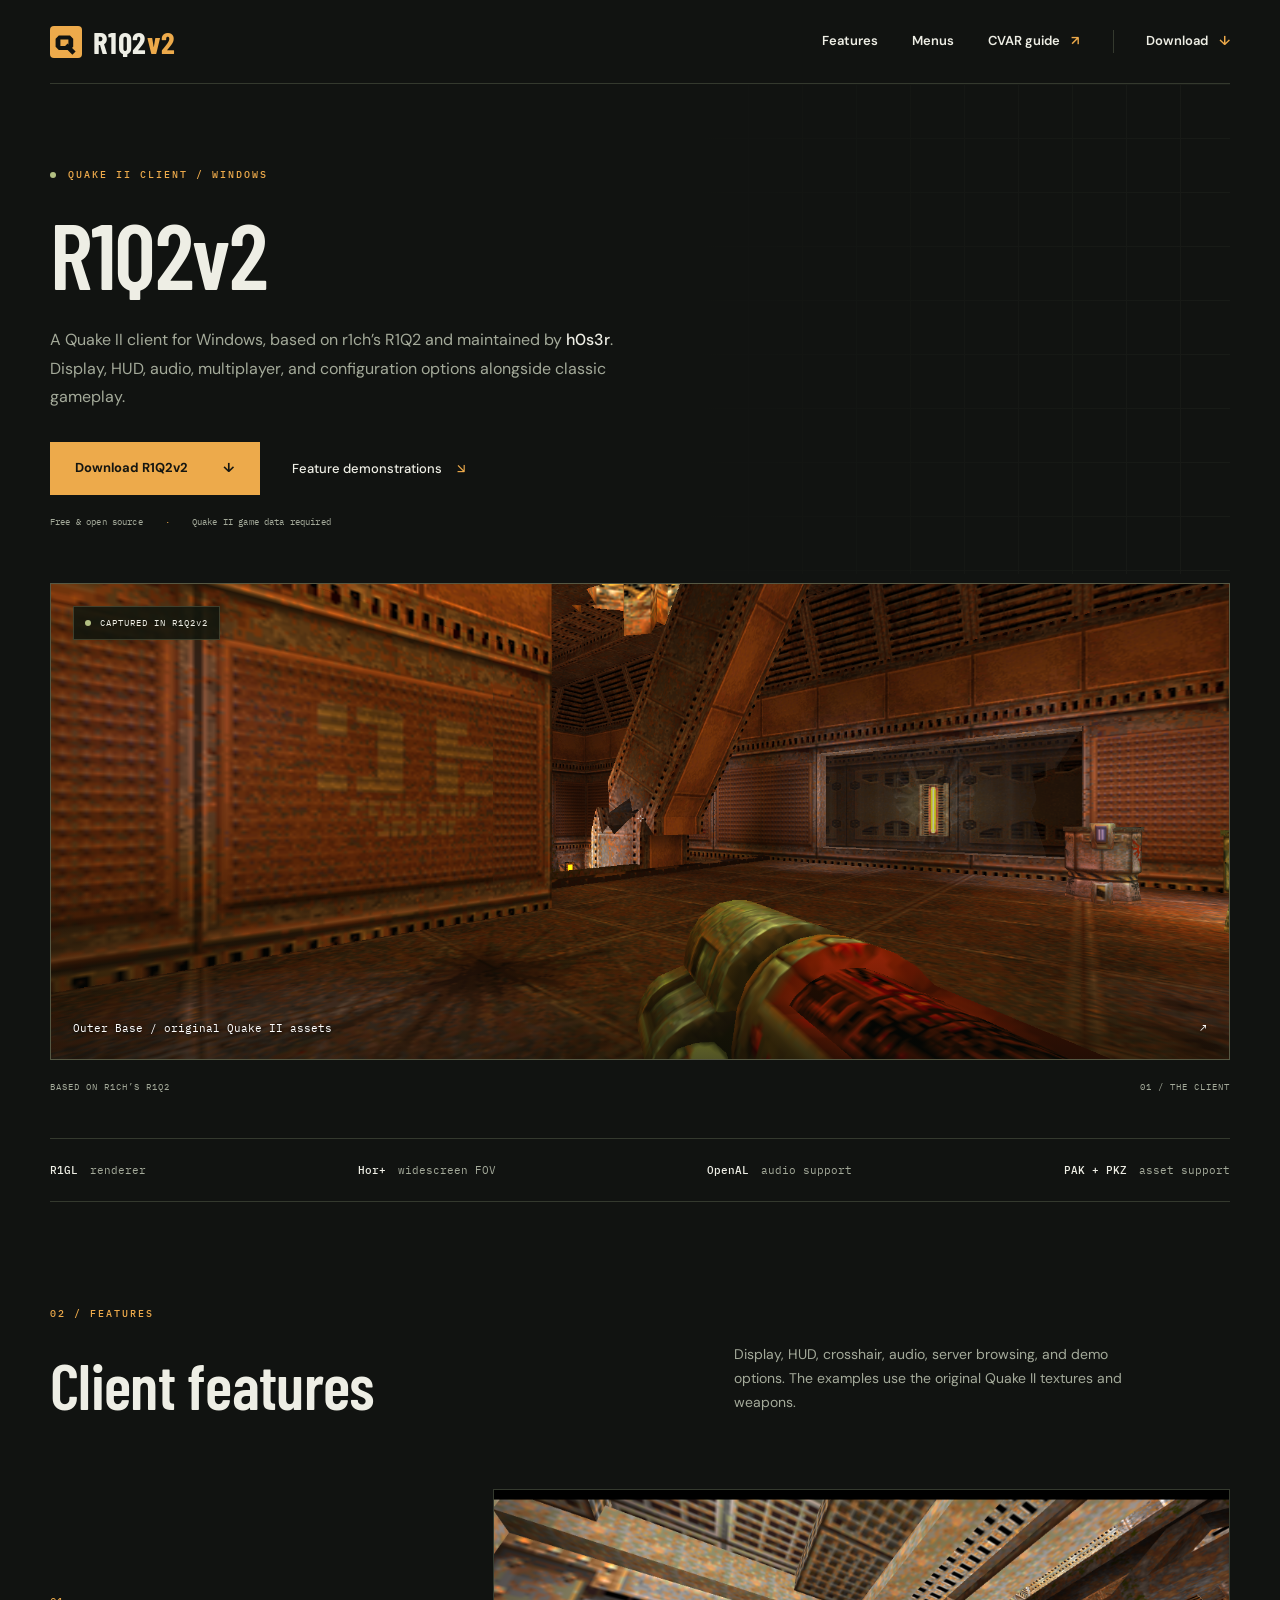
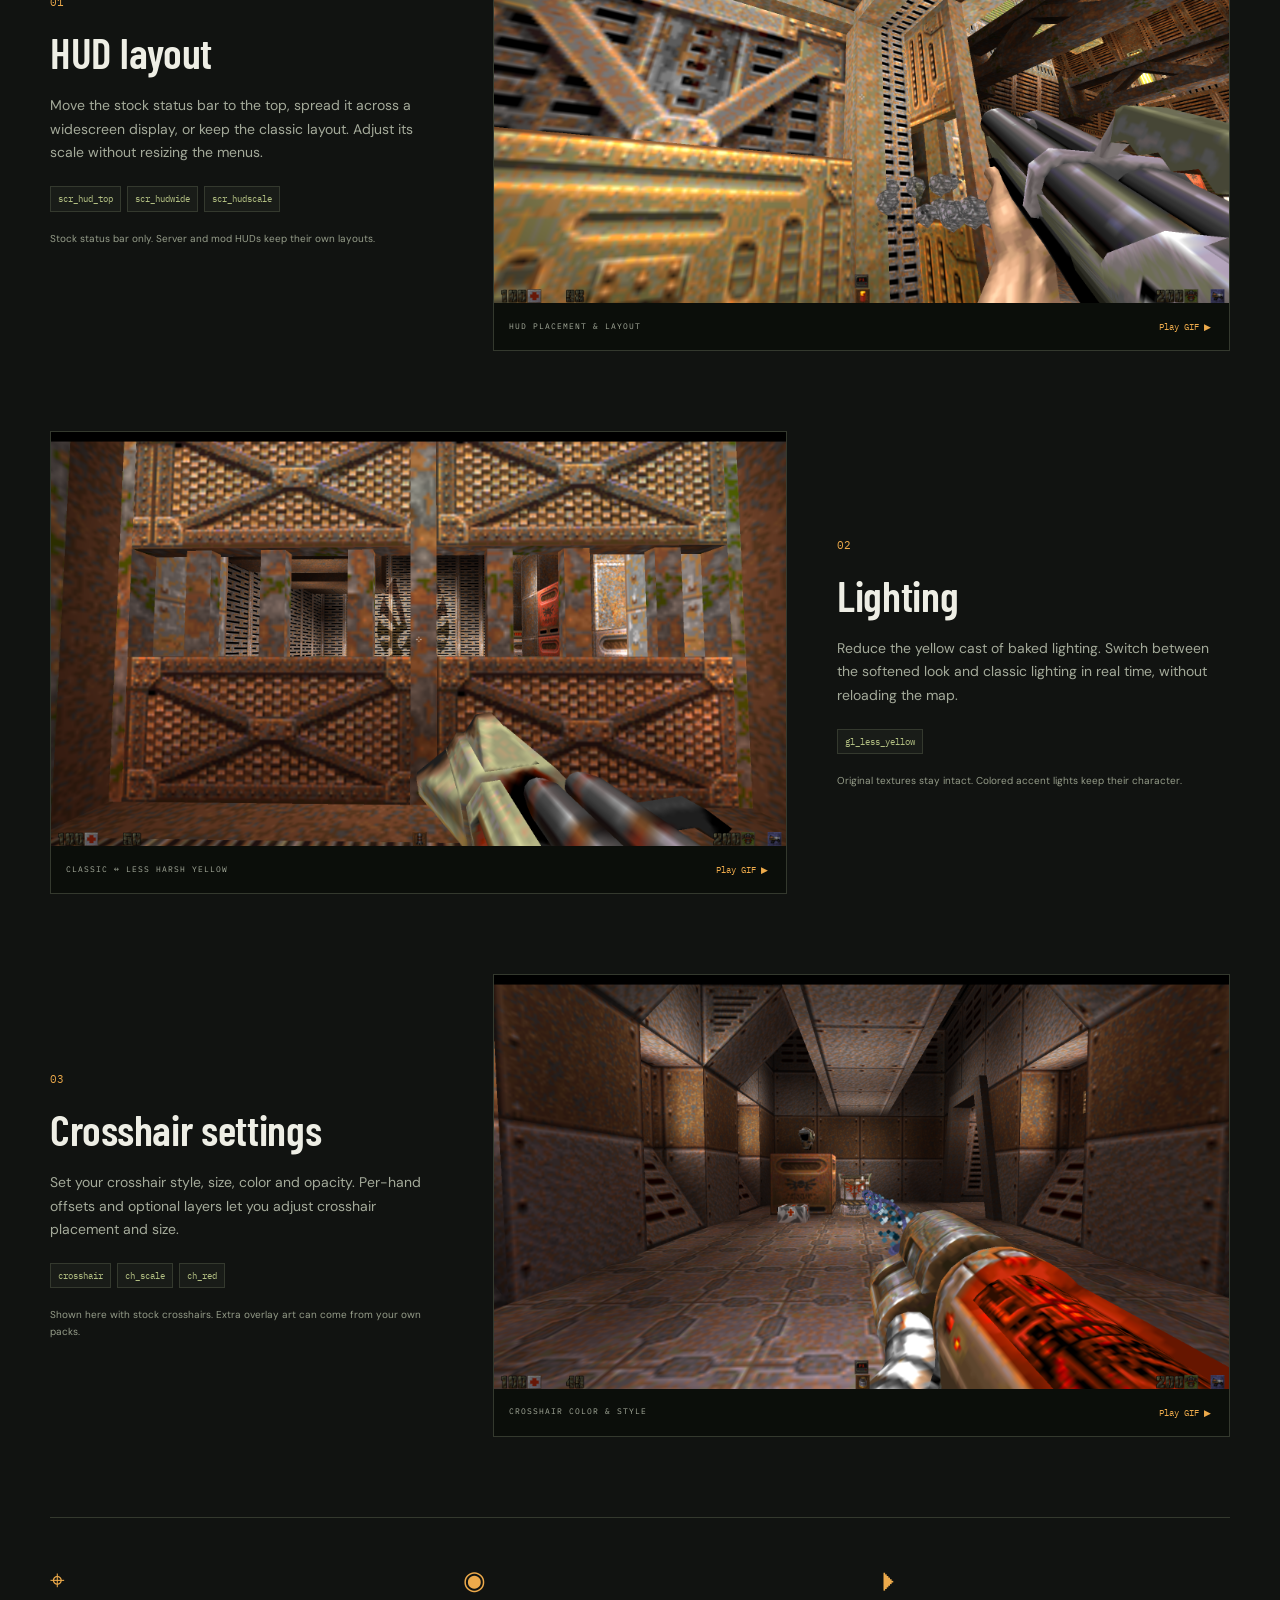
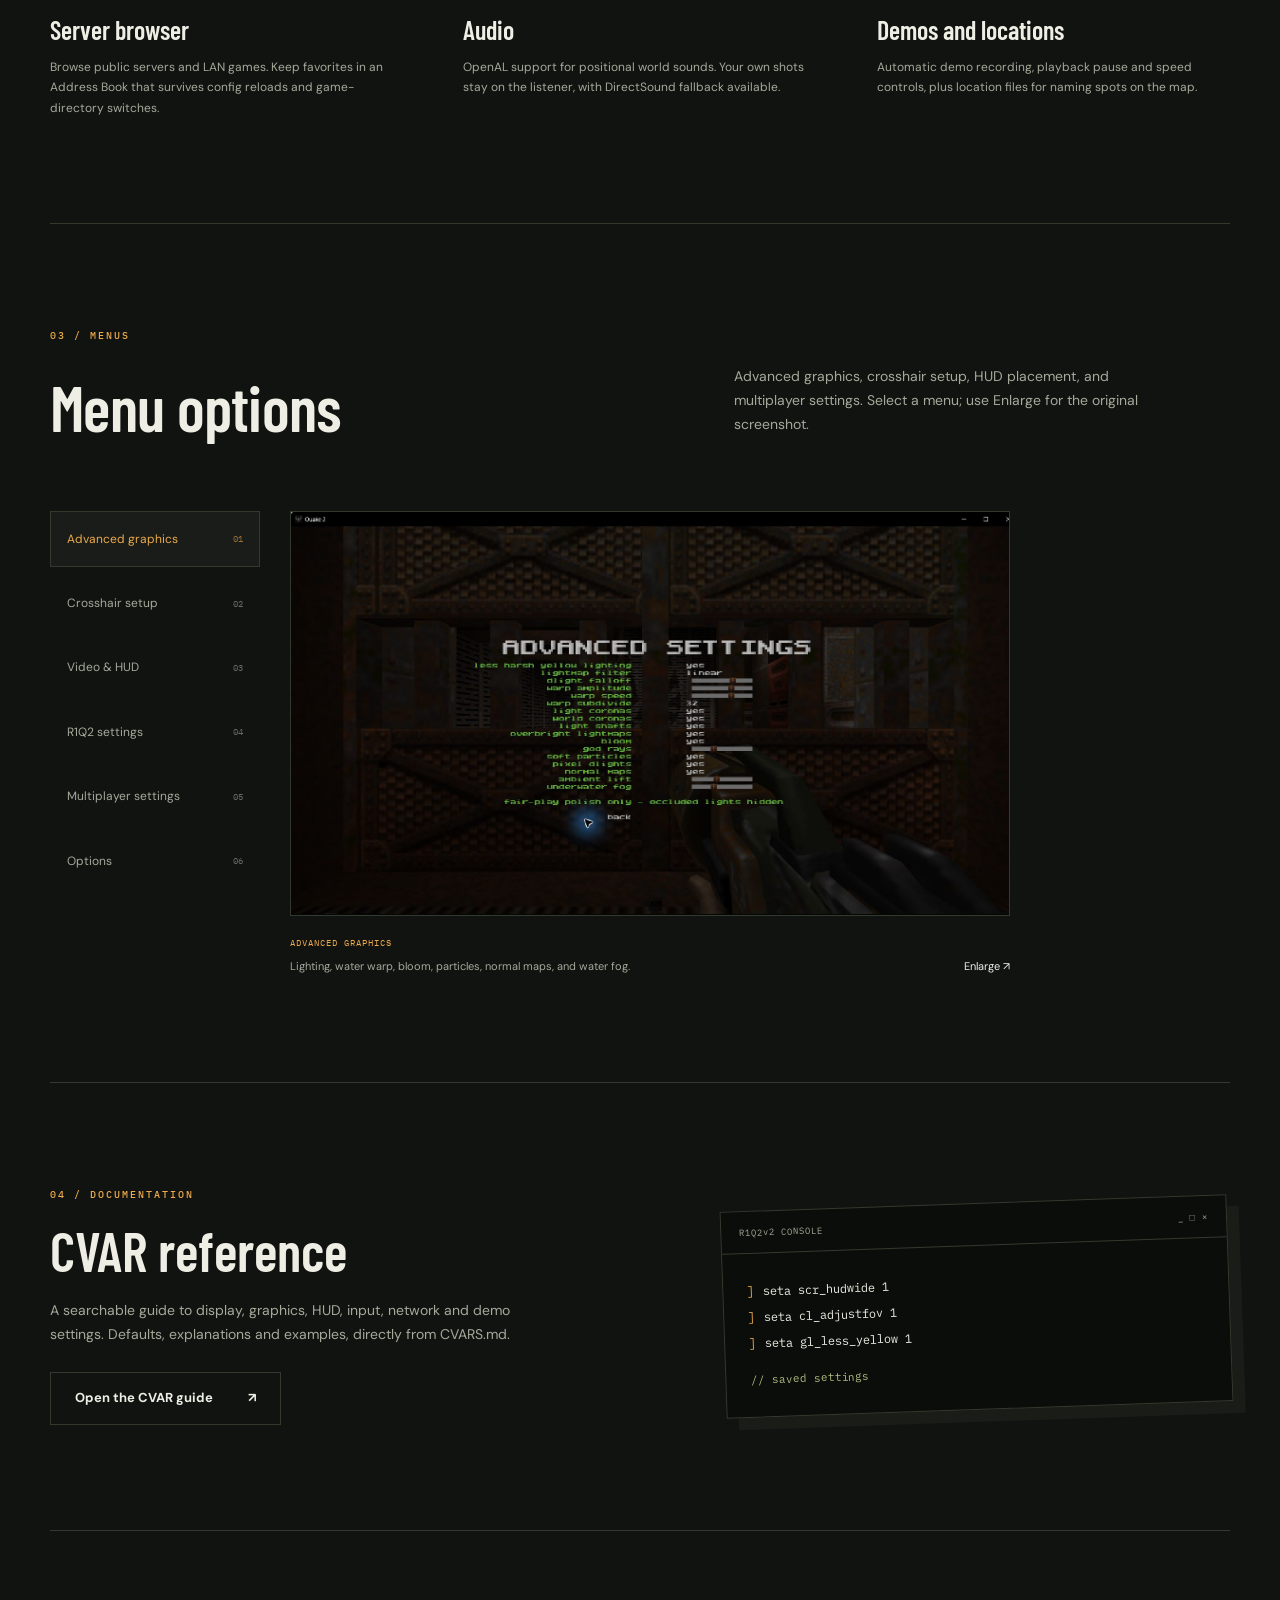
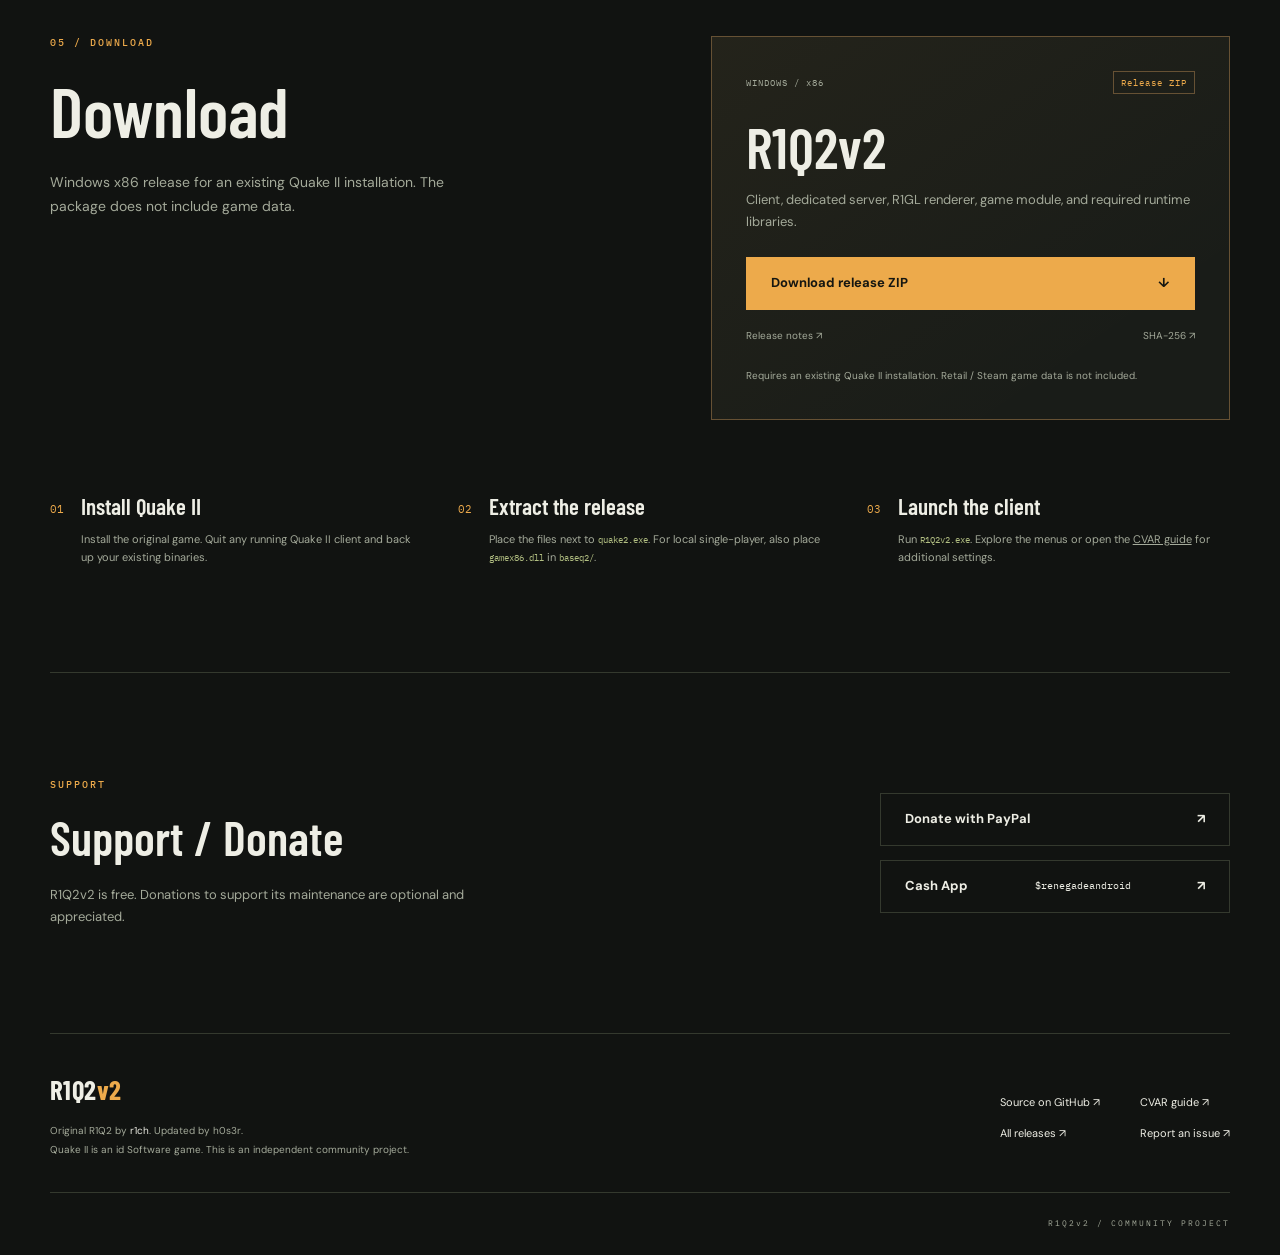
==== docs/index.html @ 77a389fe "Add distinct gameplay demos and new menu screenshots; size previews correctly" ====
<!doctype html>
<html lang="en">
<head>
  <meta charset="utf-8">
  <meta name="viewport" content="width=device-width, initial-scale=1">
  <meta name="theme-color" content="#111311">
  <title>R1Q2v2 — Quake II client for Windows</title>
  <meta name="description" content="R1Q2v2 is a Quake II client for Windows, maintained by h0s3r. Features, menu screenshots, console settings, and downloads.">
  <link rel="canonical" href="https://renegade-android.github.io/R1Q2v2/">
  <meta property="og:title" content="R1Q2v2 — Quake II client for Windows">
  <meta property="og:description" content="A Quake II client for Windows, based on r1ch’s R1Q2 and maintained by h0s3r. Features, menu screenshots, console settings, and downloads.">
  <meta property="og:image" content="https://renegade-android.github.io/R1Q2v2/assets/hero.png">
  <meta property="og:type" content="website">
  <link rel="icon" type="image/svg+xml" href="assets/mark.svg">
  <link rel="stylesheet" href="assets/site.css">
  <script src="assets/site.js" defer></script>
</head>
<body>
  <a class="skip-link" href="#main">Skip to content</a>
  <header class="site-header">
    <a class="brand" href="./" aria-label="R1Q2v2 home"><img src="assets/mark.svg" width="32" height="32" alt=""><span>R1Q2<span class="brand-version">v2</span></span></a>
    <nav aria-label="Main navigation"><a href="#features">Features</a><a href="#menus">Menus</a><a href="cvars.html">CVAR guide <span aria-hidden="true">↗</span></a><a class="nav-download" href="#download">Download <span aria-hidden="true">↓</span></a></nav>
  </header>
  <main id="main">
    <section class="hero" aria-labelledby="hero-title">
      <div class="hero-grid" aria-hidden="true"></div>
      <div class="hero-copy">
        <p class="eyebrow"><span class="status-dot"></span> QUAKE II CLIENT / WINDOWS</p>
        <h1 id="hero-title">R1Q2v2</h1>
        <p class="hero-description">A Quake II client for Windows, based on r1ch’s R1Q2 and maintained by <strong>h0s3r</strong>. Display, HUD, audio, multiplayer, and configuration options alongside classic gameplay.</p>
        <div class="hero-actions"><a class="button button-primary" data-release-download href="https://github.com/RENEGADE-ANDROiD/R1Q2v2/releases/download/b8065/R1Q2v2-8065-win32.zip">Download R1Q2v2 <span aria-hidden="true">↓</span></a><a class="text-link" href="#features">Feature demonstrations <span aria-hidden="true">↘</span></a></div>
        <p class="hero-meta"><span>Free &amp; open source</span><span>Quake II game data required</span></p>
      </div>
      <a class="hero-image image-link" href="assets/hero.png" data-lightbox aria-label="Enlarge stock Quake II gameplay screenshot"><img src="assets/hero.png" alt="R1Q2v2 running Quake II with the original textures and railgun" width="1920" height="1080" fetchpriority="high"><span class="image-overlay"><span class="live-label"><i></i> CAPTURED IN R1Q2v2</span><span class="image-note">Outer Base / original Quake II assets <span aria-hidden="true">↗</span></span></span></a>
      <div class="hero-bottom"><span>BASED ON R1CH’S R1Q2</span><span class="mono">01 / THE CLIENT</span></div>
    </section>
    <div class="spec-strip" aria-label="Client highlights"><span><b>R1GL</b> renderer</span><span><b>Hor+</b> widescreen FOV</span><span><b>OpenAL</b> audio support</span><span><b>PAK + PKZ</b> asset support</span></div>
    <section class="section features" id="features" aria-labelledby="features-title">
      <div class="section-heading"><p class="eyebrow">02 / FEATURES</p><h2 id="features-title">Client features</h2><p>Display, HUD, crosshair, audio, server browsing, and demo options. The examples use the original Quake II textures and weapons.</p></div>
      <article class="feature-row">
        <div class="feature-copy"><span class="feature-number">01</span><h3>HUD layout</h3><p>Move the stock status bar to the top, spread it across a widescreen display, or keep the classic layout. Adjust its scale without resizing the menus.</p><div class="tags"><a href="cvars.html?q=scr_hud_top">scr_hud_top</a><a href="cvars.html?q=scr_hudwide">scr_hudwide</a><a href="cvars.html?q=scr_hudscale">scr_hudscale</a></div><small>Stock status bar only. Server and mod HUDs keep their own layouts.</small></div>
        <figure class="demo" data-demo data-poster="assets/hud-bottom-wide.png" data-animation="assets/hud.gif"><img src="assets/hud-bottom-wide.png" alt="Stock HUD switching between bottom, top, and classic centered layouts" width="1920" height="1080" loading="lazy"><figcaption><span>HUD PLACEMENT &amp; LAYOUT</span><button type="button" class="demo-toggle" aria-label="Play HUD placement GIF">Play GIF <span aria-hidden="true">▶</span></button></figcaption></figure>
      </article>
      <article class="feature-row reverse">
        <div class="feature-copy"><span class="feature-number">02</span><h3>Lighting</h3><p>Reduce the yellow cast of baked lighting. Switch between the softened look and classic lighting in real time, without reloading the map.</p><div class="tags"><a href="cvars.html?q=gl_less_yellow">gl_less_yellow</a></div><small>Original textures stay intact. Colored accent lights keep their character.</small></div>
        <figure class="demo" data-demo data-poster="assets/lighting-softened.png" data-animation="assets/lighting.gif"><img src="assets/lighting-softened.png" alt="Classic yellow lighting switching to the less-harsh lighting option" width="1920" height="1080" loading="lazy"><figcaption><span>CLASSIC ↔ LESS HARSH YELLOW</span><button type="button" class="demo-toggle" aria-label="Play lighting comparison GIF">Play GIF <span aria-hidden="true">▶</span></button></figcaption></figure>
      </article>
      <article class="feature-row">
        <div class="feature-copy"><span class="feature-number">03</span><h3>Crosshair settings</h3><p>Set your crosshair style, size, color and opacity. Per-hand offsets and optional layers let you adjust crosshair placement and size.</p><div class="tags"><a href="cvars.html?q=crosshair">crosshair</a><a href="cvars.html?q=ch_scale">ch_scale</a><a href="cvars.html?q=ch_red">ch_red</a></div><small>Shown here with stock crosshairs. Extra overlay art can come from your own packs.</small></div>
        <figure class="demo" data-demo data-poster="assets/crosshair-white.png" data-animation="assets/crosshair.gif"><img src="assets/crosshair-white.png" alt="Stock crosshair changing from white to cyan and an orange dot" width="1920" height="1080" loading="lazy"><figcaption><span>CROSSHAIR COLOR &amp; STYLE</span><button type="button" class="demo-toggle" aria-label="Play crosshair customization GIF">Play GIF <span aria-hidden="true">▶</span></button></figcaption></figure>
      </article>
      <div class="more-features"><article><span class="small-icon" aria-hidden="true">⌖</span><h3>Server browser</h3><p>Browse public servers and LAN games. Keep favorites in an Address Book that survives config reloads and game-directory switches.</p></article><article><span class="small-icon" aria-hidden="true">◉</span><h3>Audio</h3><p>OpenAL support for positional world sounds. Your own shots stay on the listener, with DirectSound fallback available.</p></article><article><span class="small-icon" aria-hidden="true">⏵</span><h3>Demos and locations</h3><p>Automatic demo recording, playback pause and speed controls, plus location files for naming spots on the map.</p></article></div>
    </section>
    <section class="section menu-section" id="menus" aria-labelledby="menus-title">
      <div class="section-heading"><p class="eyebrow">03 / MENUS</p><h2 id="menus-title">Menu options</h2><p>Advanced graphics, crosshair setup, HUD placement, and multiplayer settings. Select a menu; use Enlarge for the original screenshot.</p></div>
      <div class="menu-showcase"><div class="menu-tabs" role="tablist" aria-label="Menu screenshots"><button role="tab" id="tab-advanced" aria-controls="panel-advanced" aria-selected="true">Advanced graphics <span>01</span></button><button role="tab" id="tab-crosshair" aria-controls="panel-crosshair" aria-selected="false" tabindex="-1">Crosshair setup <span>02</span></button><button role="tab" id="tab-video" aria-controls="panel-video" aria-selected="false" tabindex="-1">Video &amp; HUD <span>03</span></button><button role="tab" id="tab-r1q2" aria-controls="panel-r1q2" aria-selected="false" tabindex="-1">R1Q2 settings <span>04</span></button><button role="tab" id="tab-multiplayer" aria-controls="panel-multiplayer" aria-selected="false" tabindex="-1">Multiplayer settings <span>05</span></button><button role="tab" id="tab-options" aria-controls="panel-options" aria-selected="false" tabindex="-1">Options <span>06</span></button></div>
        <div class="menu-panels">
          <figure role="tabpanel" id="panel-advanced" aria-labelledby="tab-advanced"><a href="assets/menu-advanced.png" data-lightbox><img src="assets/menu-advanced.png" width="1514" height="848" alt="Advanced Settings menu with less harsh yellow lighting, lightmap filter, water warp, corona, bloom, particles, normal maps, and water fog controls" loading="lazy"></a><figcaption><span>ADVANCED GRAPHICS</span>Lighting, water warp, bloom, particles, normal maps, and water fog. <a href="assets/menu-advanced.png" data-lightbox>Enlarge ↗</a></figcaption></figure>
          <figure role="tabpanel" id="panel-crosshair" aria-labelledby="tab-crosshair" hidden><a href="assets/menu-crosshair.png" data-lightbox><img src="assets/menu-crosshair.png" width="1514" height="848" alt="Crosshair setup menu showing RGB and alpha sliders, health color, per-hand position offsets, and three layer scale controls" loading="lazy"></a><figcaption><span>CROSSHAIR SETUP</span>Color, opacity, health color, per-hand offsets, and layer scaling. <a href="assets/menu-crosshair.png" data-lightbox>Enlarge ↗</a></figcaption></figure>
          <figure role="tabpanel" id="panel-video" aria-labelledby="tab-video" hidden><a href="assets/menu-video.png" data-lightbox><img src="assets/menu-video.png" width="1920" height="1080" alt="R1Q2v2 Video Settings menu, showing display, filtering, HUD, and advanced options" loading="lazy"></a><figcaption><span>VIDEO &amp; HUD</span>Resolution, vsync, anisotropy, HUD placement, scale, and widescreen layout. <a href="assets/menu-video.png" data-lightbox>Enlarge ↗</a></figcaption></figure>
          <figure role="tabpanel" id="panel-options" aria-labelledby="tab-options" hidden><a href="assets/menu-options.png" data-lightbox><img src="assets/menu-options.png" width="1920" height="1080" alt="R1Q2v2 Options menu with mouse, sound, crosshair, and control settings" loading="lazy"></a><figcaption><span>OPTIONS</span>Sound, mouse, movement toggles, and crosshair setup. <a href="assets/menu-options.png" data-lightbox>Enlarge ↗</a></figcaption></figure>
          <figure role="tabpanel" id="panel-r1q2" aria-labelledby="tab-r1q2" hidden><a href="assets/menu-r1q2.png" data-lightbox><img src="assets/menu-r1q2.png" width="1920" height="1080" alt="R1Q2 settings menu showing widescreen FOV, HUD alpha, sync physics, and demo recording" loading="lazy"></a><figcaption><span>R1Q2 SETTINGS</span>Widescreen FOV, HUD opacity, sync physics, and automatic demos. <a href="assets/menu-r1q2.png" data-lightbox>Enlarge ↗</a></figcaption></figure>
          <figure role="tabpanel" id="panel-multiplayer" aria-labelledby="tab-multiplayer" hidden><a href="assets/menu-multiplayer.png" data-lightbox><img src="assets/menu-multiplayer.png" width="1920" height="1080" alt="Multiplayer Settings menu with enemy and team tint controls and enemy fullbright settings" loading="lazy"></a><figcaption><span>MULTIPLAYER SETTINGS</span>Player tint, opacity, and enemy lighting controls. <a href="assets/menu-multiplayer.png" data-lightbox>Enlarge ↗</a></figcaption></figure>
        </div>
      </div>
    </section>
    <section class="section guide-callout"><div><p class="eyebrow">04 / DOCUMENTATION</p><h2>CVAR reference</h2><p>A searchable guide to display, graphics, HUD, input, network and demo settings. Defaults, explanations and examples, directly from CVARS.md.</p><a class="button button-outline" href="cvars.html">Open the CVAR guide <span aria-hidden="true">↗</span></a></div><div class="console-card" aria-label="Example console settings"><div class="console-top"><span>R1Q2v2 CONSOLE</span><span>_ □ ×</span></div><p><span>] </span><code>seta scr_hudwide 1</code></p><p><span>] </span><code>seta cl_adjustfov 1</code></p><p><span>] </span><code>seta gl_less_yellow 1</code></p><p class="console-comment">// saved settings</p></div></section>
    <section class="section download-section" id="download" aria-labelledby="download-title"><div class="download-heading"><p class="eyebrow">05 / DOWNLOAD</p><h2 id="download-title">Download</h2><p>Windows x86 release for an existing Quake II installation. The package does not include game data.</p></div><div class="download-card"><div class="download-card-top"><span>WINDOWS / x86</span><span class="release-chip">Release ZIP</span></div><h3>R1Q2v2</h3><p>Client, dedicated server, R1GL renderer, game module, and required runtime libraries.</p><a class="button button-primary" data-release-download href="https://github.com/RENEGADE-ANDROiD/R1Q2v2/releases/download/b8065/R1Q2v2-8065-win32.zip">Download release ZIP <span aria-hidden="true">↓</span></a><div class="download-links"><a data-release-notes href="https://github.com/RENEGADE-ANDROiD/R1Q2v2/releases/tag/b8065">Release notes ↗</a><a data-release-checksum href="https://github.com/RENEGADE-ANDROiD/R1Q2v2/releases/download/b8065/R1Q2v2-8065-win32.zip.sha256">SHA-256 ↗</a></div><small>Requires an existing Quake II installation. Retail / Steam game data is not included.</small></div><ol class="install-steps"><li><span>01</span><div><h3>Install Quake II</h3><p>Install the original game. Quit any running Quake II client and back up your existing binaries.</p></div></li><li><span>02</span><div><h3>Extract the release</h3><p>Place the files next to <code>quake2.exe</code>. For local single-player, also place <code>gamex86.dll</code> in <code>baseq2/</code>.</p></div></li><li><span>03</span><div><h3>Launch the client</h3><p>Run <code>R1Q2v2.exe</code>. Explore the menus or open the <a href="cvars.html">CVAR guide</a> for additional settings.</p></div></li></ol></section>
    <section class="section support-section" id="support" aria-labelledby="support-title"><div><p class="eyebrow">SUPPORT</p><h2 id="support-title">Support / Donate</h2><p>R1Q2v2 is free. Donations to support its maintenance are optional and appreciated.</p></div><div class="support-actions"><a class="button button-outline" href="https://www.paypal.com/cgi-bin/webscr?cmd=_donations&amp;business=shawnjwshackelford%40gmail.com&amp;currency_code=USD" rel="noopener">Donate with PayPal <span aria-hidden="true">↗</span></a><a class="button button-outline" href="https://cash.app/$renegadeandroid" rel="noopener">Cash App <span class="cash-handle">$renegadeandroid</span> <span aria-hidden="true">↗</span></a></div></section>
  </main>
  <footer class="site-footer"><div><a class="brand" href="./">R1Q2<span class="brand-version">v2</span></a><p>Original R1Q2 by <a href="https://www.r1ch.net/stuff/r1q2/">r1ch</a>. Updated by h0s3r.</p><p>Quake II is an id Software game. This is an independent community project.</p></div><nav aria-label="Footer"><a href="https://github.com/RENEGADE-ANDROiD/R1Q2v2">Source on GitHub ↗</a><a href="cvars.html">CVAR guide ↗</a><a href="https://github.com/RENEGADE-ANDROiD/R1Q2v2/releases">All releases ↗</a><a href="https://github.com/RENEGADE-ANDROiD/R1Q2v2/issues">Report an issue ↗</a></nav><span class="footer-signoff">R1Q2v2 / COMMUNITY PROJECT</span></footer>
  <dialog class="lightbox" aria-label="Enlarged screenshot"><button class="lightbox-close" type="button" aria-label="Close screenshot">×</button><img alt=""><p></p></dialog>
</body>
</html>
---- docs/assets/site.css ----
@import url('https://fonts.googleapis.com/css2?family=Barlow+Condensed:wght@500;600;700;800&family=DM+Sans:wght@400;500;600;700&family=IBM+Plex+Mono:wght@400;500&display=swap');
:root{color-scheme:dark;--bg:#111311;--panel:#191c18;--line:#34392e;--text:#eeeee5;--muted:#a4aa9a;--accent:#edaa4b;--green:#b2bf82;--display:'Barlow Condensed','Arial Narrow',Impact,sans-serif;--body:'DM Sans',Arial,sans-serif;--mono:'IBM Plex Mono',monospace;--content:1240px}
*{box-sizing:border-box}html{scroll-behavior:smooth;scroll-padding-top:95px}body{margin:0;background:var(--bg);color:var(--text);font-family:var(--body);font-size:15px;line-height:1.7}body:has(dialog[open]){overflow:hidden}a{color:inherit;text-decoration:none}button,input,select{font:inherit}button{cursor:pointer}a:focus-visible,button:focus-visible,input:focus-visible,select:focus-visible{outline:2px solid var(--accent);outline-offset:5px}a:hover{color:var(--accent)}img{max-width:100%;display:block}figure{margin:0}h1,h2,h3,p{margin:0}h1,h2,h3{font-family:var(--display);font-weight:600;line-height:1.04}button{color:inherit}code,.mono{font-family:var(--mono)}code{font-size:.86em;color:var(--green);overflow-wrap:anywhere}[hidden]{display:none!important}.skip-link{position:absolute;top:-80px;left:20px;padding:12px 20px;background:var(--accent);color:var(--bg);z-index:100}.skip-link:focus{top:12px}.site-header{height:84px;display:flex;align-items:center;justify-content:space-between;max-width:var(--content);margin:auto;border-bottom:1px solid var(--line);gap:25px}.brand{display:flex;align-items:center;gap:11px;font-family:var(--display);font-size:31px;font-weight:700;letter-spacing:.4px;line-height:1}.brand-version{color:var(--accent)}.site-header nav{display:flex;align-items:center;gap:34px;font-size:13px;font-weight:600}.site-header nav span{margin-left:8px;color:var(--accent)}.nav-download{border-left:1px solid var(--line);padding-left:32px}.hero{max-width:var(--content);margin:auto;padding-top:84px;position:relative;isolation:isolate}.hero-grid{position:absolute;inset:0 0 auto 50%;height:490px;background:linear-gradient(90deg,var(--bg),transparent),linear-gradient(var(--line) 1px,transparent 1px),linear-gradient(90deg,var(--line) 1px,transparent 1px);background-size:100% 100%,54px 54px,54px 54px;opacity:.22;z-index:-1}.eyebrow{font-family:var(--mono);font-size:10px;font-weight:500;letter-spacing:2px;color:var(--accent);line-height:1.4;display:flex;align-items:center;gap:12px}.status-dot,.live-label i{display:inline-block;width:6px;height:6px;background:var(--green);border-radius:50%}.hero h1{font-size:clamp(70px,7.2vw,102px);margin:24px 0;letter-spacing:-1.5px}.hero h1 span,.section-heading h2 span,.download-heading h2 span,.support-section h2 span{color:var(--muted)}.hero-description{color:var(--muted);font-size:16px;line-height:1.8;max-width:620px}.hero-description strong{color:var(--text);font-weight:500}.hero-actions{display:flex;align-items:center;gap:32px;margin-top:30px}.button{display:inline-flex;align-items:center;justify-content:space-between;gap:35px;padding:15px 24px;font-size:13px;font-weight:700;line-height:1.6;transition:background .2s,color .2s,transform .2s;border:1px solid transparent}.button:hover{transform:translateY(-2px)}.button-primary{background:var(--accent);color:#151611}.button-primary:hover{background:#ffc574;color:#151611}.button-outline{border-color:var(--line);background:transparent}.button-outline:hover{border-color:var(--accent);background:#edaa4b0b}.text-link{font-size:13px;font-weight:500}.text-link span{color:var(--accent);margin-left:12px}.hero-meta{display:flex;gap:22px;margin-top:19px;font-family:var(--mono);font-size:9px;letter-spacing:.15px;color:var(--muted);flex-wrap:wrap}.hero-meta span+span:before{content:'·';margin-right:22px;color:var(--accent)}.hero-image{display:block;margin-top:54px;border:1px solid #555743;position:relative;overflow:hidden;background:var(--panel)}.hero-image img{width:100%;height:475px;object-fit:cover;object-position:50% 52%}.image-overlay{position:absolute;inset:0;display:flex;flex-direction:column;justify-content:space-between;padding:22px;background:linear-gradient(transparent 60%,#070a06b3);pointer-events:none}.live-label{align-self:flex-start;display:flex;align-items:center;gap:9px;padding:8px 11px;background:#10150dde;border:1px solid #c2c89a38;font-family:var(--mono);font-size:9px;letter-spacing:1px}.image-note{display:flex;justify-content:space-between;color:#fff;font-family:var(--mono);font-size:11px;text-shadow:0 1px 4px #000}.hero-bottom{display:flex;justify-content:space-between;padding:19px 0;color:var(--muted);font-family:var(--mono);font-size:9px;letter-spacing:1px}.spec-strip{max-width:var(--content);margin:24px auto 0;padding:22px 0;display:flex;justify-content:space-between;border-top:1px solid var(--line);border-bottom:1px solid var(--line);font-family:var(--mono);font-size:11px;color:var(--muted);gap:18px}.spec-strip b{font-weight:500;color:var(--text);margin-right:5px}.section{max-width:var(--content);margin:auto;padding:105px 0;border-bottom:1px solid var(--line)}.section-heading{display:grid;grid-template-columns:1.25fr 1fr;column-gap:120px;align-items:end;margin-bottom:70px}.section-heading .eyebrow{grid-column:1/-1;margin-bottom:22px}.section-heading h2{font-size:64px;letter-spacing:-.7px}.section-heading>p:last-child{font-size:14px;color:var(--muted);max-width:420px;padding-bottom:4px}.feature-row{display:grid;grid-template-columns:.8fr 1.5fr;gap:85px;align-items:center;margin:0 0 80px}.feature-row.reverse{grid-template-columns:1.5fr .8fr}.feature-row.reverse .feature-copy{order:2}.feature-number{display:block;color:var(--accent);font-family:var(--mono);font-size:11px;margin-bottom:18px}.feature-copy h3{font-size:43px;margin-bottom:19px;letter-spacing:-.3px}.feature-copy p{font-size:14px;color:var(--muted)}.feature-copy small{display:block;font-size:10px;line-height:1.7;color:#969d8a;margin-top:18px}.tags{display:flex;flex-wrap:wrap;gap:6px;margin-top:21px}.tags a{font-family:var(--mono);font-size:9px;color:var(--green);padding:4px 7px;border:1px solid var(--line);background:var(--panel)}.tags a:hover{border-color:var(--accent);color:var(--accent)}.demo{border:1px solid var(--line);background:#0b0e0a;overflow:hidden}.demo>img{width:100%;height:auto;aspect-ratio:16/9;object-fit:cover}.demo figcaption{display:flex;align-items:center;justify-content:space-between;gap:15px;padding:13px 15px;font-family:var(--mono);font-size:8px;letter-spacing:1px;color:var(--muted)}.demo-toggle{border:0;background:none;color:var(--accent);font-family:var(--mono);font-size:9px;white-space:nowrap;padding:3px}.more-features{display:grid;grid-template-columns:repeat(3,1fr);gap:60px;border-top:1px solid var(--line);padding-top:40px}.small-icon{font-size:26px;color:var(--accent)}.more-features h3{font-size:26px;margin:14px 0}.more-features p{font-size:12px;color:var(--muted)}.menu-showcase{display:grid;grid-template-columns:210px minmax(0,720px);gap:30px;align-items:start}.menu-tabs{display:flex;flex-direction:column;gap:8px}.menu-tabs button{display:flex;justify-content:space-between;gap:15px;align-items:center;background:none;border:1px solid transparent;padding:17px 16px;text-align:left;color:var(--muted);font-size:12px}.menu-tabs button span{font-family:var(--mono);font-size:9px;opacity:.6}.menu-tabs button[aria-selected=true]{background:var(--panel);border-color:var(--line);color:var(--accent)}.menu-tabs button:hover{color:var(--text)}.menu-panels{min-width:0}.menu-panels img{width:100%;height:auto;border:1px solid var(--line);aspect-ratio:16/9;object-fit:contain;background:#050704}.menu-panels figcaption{padding-top:19px;font-size:11px;color:var(--muted);line-height:1.8;display:flex;flex-wrap:wrap;gap:6px 16px;align-items:center}.menu-panels figcaption>span{font-family:var(--mono);font-size:9px;letter-spacing:1px;color:var(--accent);flex-basis:100%}.menu-panels figcaption>a{margin-left:auto;color:var(--text)}.guide-callout{display:grid;grid-template-columns:1.2fr 1fr;align-items:center;gap:100px}.guide-callout h2{font-size:55px;margin:20px 0}.guide-callout p:not(.eyebrow){color:var(--muted);font-size:14px;max-width:480px}.guide-callout .button{margin-top:26px}.console-card{border:1px solid var(--line);background:#0a0d09;transform:rotate(-2deg);box-shadow:12px 12px 0 #191c17}.console-top{display:flex;justify-content:space-between;padding:13px 18px;border-bottom:1px solid var(--line);color:var(--muted);font-family:var(--mono);font-size:9px;letter-spacing:1px}.console-card p{padding:0 24px;font-family:var(--mono);font-size:13px!important;line-height:2}.console-card p:first-of-type{padding-top:25px}.console-card p>span{color:var(--accent)}.console-card p>code{color:var(--text);font-size:12px}.console-card p.console-comment{padding-bottom:26px;padding-top:12px;color:var(--green);font-size:11px!important}.download-section{display:grid;grid-template-columns:1.15fr 1fr;gap:65px}.download-heading h2{font-size:70px;margin:24px 0}.download-heading p:last-child{max-width:400px;color:var(--muted);font-size:14px}.download-card{border:1px solid #665134;background:linear-gradient(145deg,#edaa4b0d,#191c1800 80%),var(--panel);padding:34px}.download-card-top{display:flex;align-items:center;justify-content:space-between;gap:15px;font-family:var(--mono);font-size:9px;letter-spacing:1px;color:var(--muted)}.release-chip{border:1px solid #665134;padding:3px 7px;color:var(--accent)}.download-card h3{font-size:57px;margin:23px 0 12px}.download-card>p{font-size:13px;color:var(--muted);margin-bottom:24px}.download-card .button{width:100%}.download-links{display:flex;justify-content:space-between;gap:15px;margin-top:17px;font-size:10px;color:var(--muted)}.download-card small{display:block;margin-top:23px;font-size:10px;color:var(--muted);line-height:1.8}.install-steps{grid-column:1/-1;display:grid;grid-template-columns:repeat(3,1fr);gap:45px;list-style:none;margin:0;padding:10px 0 0}.install-steps li{display:flex;gap:17px;align-items:flex-start}.install-steps li>span{font-family:var(--mono);font-size:11px;color:var(--accent);padding-top:5px}.install-steps h3{font-size:23px;margin-bottom:11px}.install-steps p{font-size:11px;color:var(--muted)}.install-steps p a{text-decoration:underline}.support-section{display:flex;justify-content:space-between;align-items:center;gap:80px}.support-section h2{font-size:48px;margin:21px 0}.support-section p:last-child{color:var(--muted);font-size:13px;max-width:450px}.support-actions{display:flex;flex-direction:column;gap:14px;min-width:350px}.cash-handle{font-family:var(--mono);font-size:10px;font-weight:400}.site-footer{max-width:var(--content);margin:auto;padding:42px 0 24px;display:flex;flex-wrap:wrap;justify-content:space-between;gap:25px 80px}.site-footer .brand{font-size:27px;margin-bottom:18px;display:block}.site-footer p{font-size:10px;color:var(--muted);line-height:1.9}.site-footer p a{color:var(--text)}.site-footer nav{display:grid;grid-template-columns:repeat(2,auto);gap:12px 40px;align-content:center;font-size:11px}.footer-signoff{flex-basis:100%;border-top:1px solid var(--line);padding-top:24px;margin-top:8px;text-align:right;font-family:var(--mono);font-size:8px;letter-spacing:2px;color:var(--muted)}.lightbox{background:#0b0e09;color:var(--text);border:1px solid var(--line);padding:36px 14px 12px;max-width:min(95vw,1700px);max-height:95vh;width:max-content}.lightbox::backdrop{background:#050704e8;backdrop-filter:blur(7px)}.lightbox img{max-height:80vh;width:auto;object-fit:contain;margin:auto}.lightbox p{font-size:11px;color:var(--muted);margin-top:9px}.lightbox-close{position:absolute;top:0;right:10px;background:none;border:0;font-size:30px;color:var(--text);line-height:1.2}
/* The reference page uses the same visual language, with a readable document layout. */
.reference-hero{max-width:var(--content);margin:auto;padding:65px 0 44px}.reference-hero h1{font-size:76px;margin:20px 0}.reference-hero>p:not(.eyebrow){color:var(--muted);max-width:650px;font-size:14px}.reference-hero .text-link{display:inline-block;margin-top:20px;color:var(--accent)}.reference-toolbar{max-width:var(--content);margin:0 auto 35px;display:grid;grid-template-columns:1fr 320px;gap:20px;padding:25px;background:var(--panel);border:1px solid var(--line)}.reference-toolbar label{font-family:var(--mono);font-size:9px;color:var(--accent);letter-spacing:1px;display:block;margin-bottom:9px}.reference-toolbar input,.reference-toolbar select{width:100%;background:var(--bg);color:var(--text);border:1px solid var(--line);padding:12px 14px;min-height:48px;font-size:13px}.search-meta{grid-column:1/-1;color:var(--muted);font-size:11px}.reference-layout{max-width:var(--content);margin:auto;display:grid;grid-template-columns:220px 1fr;gap:60px;padding-bottom:70px;border-bottom:1px solid var(--line)}.reference-sidebar{position:sticky;top:30px;align-self:start;font-size:11px;line-height:1.5}.reference-sidebar a{display:block;padding:9px 0;border-bottom:1px solid #34392e77;color:var(--muted)}.reference-sidebar a:hover{color:var(--accent)}.reference-content{min-width:0;color:#c5caba;font-size:13px;line-height:1.85}.reference-content h2{font-size:35px;color:var(--text);margin:38px 0 19px;padding-top:16px;border-top:1px solid var(--line);scroll-margin-top:30px}.reference-content>h2:first-child{margin-top:0}.reference-content h3{font-size:26px;color:var(--text);margin:26px 0 14px}.reference-content p{margin:14px 0}.reference-content ul,.reference-content ol{padding-left:23px}.reference-content a{color:var(--accent);text-decoration:underline;text-underline-offset:3px}.reference-content pre{background:#090c08;border:1px solid var(--line);padding:20px;overflow:auto;max-width:100%;line-height:1.7;color:var(--green)}.reference-content pre code{white-space:pre;color:inherit;font-size:11px;overflow-wrap:normal}.reference-content code{background:#1d2318;padding:2px 4px;white-space:normal}.reference-content pre code{padding:0;background:none}.reference-table-wrap{overflow:auto;border:1px solid var(--line);margin:24px 0}.reference-content table{width:100%;border-collapse:collapse;font-size:12px;text-align:left}.reference-content th{background:#23271f;color:var(--muted);padding:12px 14px;font-family:var(--mono);font-size:9px;letter-spacing:1px;text-transform:uppercase}.reference-content td{padding:14px;border-top:1px solid var(--line);vertical-align:top;line-height:1.8}.reference-content table.cvar-table td:first-child{width:24%;min-width:140px}.reference-content table.cvar-table td:nth-child(2){width:15%;min-width:90px;color:var(--muted);font-family:var(--mono);font-size:10px}.reference-content tr:target{background:#edaa4b12}.reference-content td strong{color:var(--text)}.reference-content .copy-cvar{border:1px solid var(--line);background:none;color:var(--muted);font-size:9px;display:block;padding:3px 8px;margin-top:8px}.reference-content .copy-cvar:hover{color:var(--accent)}.reference-content hr{border:0;border-top:1px solid var(--line);margin:30px 0}.reference-content blockquote{border-left:2px solid var(--accent);margin:20px 0;padding-left:20px}.empty-search{padding:40px 20px;background:var(--panel);color:var(--muted)}.reference-page .support-section{padding-top:70px;padding-bottom:70px}
@media(min-width:1500px){.hero h1{font-size:112px}.hero-image img{height:530px}}
@media(max-width:1350px){:root{--content:calc(100% - 100px)}.feature-row{gap:50px}.section-heading{column-gap:65px}.guide-callout{gap:65px}}
@media(max-width:1000px){:root{--content:calc(100% - 60px)}.hero{padding-top:58px}.hero h1{font-size:83px}.hero-image img{height:390px}.section{padding:76px 0}.section-heading{gap:25px}.section-heading h2{font-size:55px}.feature-row,.feature-row.reverse{gap:35px;grid-template-columns:1fr 1.5fr}.feature-row.reverse{grid-template-columns:1.5fr 1fr}.feature-copy h3{font-size:36px}.menu-showcase{grid-template-columns:190px 1fr;gap:25px}.guide-callout{gap:35px}.download-section{gap:35px}.download-heading h2{font-size:60px}.support-section{gap:40px}.support-actions{min-width:310px}.reference-layout{grid-template-columns:180px 1fr;gap:30px}.reference-toolbar{grid-template-columns:1fr 250px}.more-features{gap:35px}}
@media(max-width:760px){:root{--content:calc(100% - 36px)}html{scroll-padding-top:20px}.site-header{height:auto;min-height:78px;flex-wrap:wrap;padding:20px 0;gap:20px}.site-header nav{gap:22px;justify-content:space-between;width:100%;font-size:11px}.nav-download{padding-left:18px}.brand{font-size:28px}.hero{padding-top:46px}.hero h1{font-size:clamp(57px,12vw,80px);letter-spacing:-.8px}.hero-description{font-size:14px}.hero-description br{display:none}.hero-actions{gap:20px;flex-wrap:wrap}.button{padding:13px 19px;font-size:12px}.hero-meta{gap:12px;line-height:1.8}.hero-meta span+span:before{margin-right:12px}.hero-image{margin-top:34px}.hero-image img{height:auto;aspect-ratio:4/3;object-position:center}.image-overlay{padding:14px}.image-note{font-size:9px}.hero-bottom{font-size:7px;letter-spacing:.5px}.spec-strip{display:grid;grid-template-columns:1fr 1fr;font-size:10px;margin-top:10px;padding:18px 0}.section{padding:60px 0}.section-heading{display:block;margin-bottom:36px}.section-heading .eyebrow{margin-bottom:17px}.section-heading h2{font-size:49px}.section-heading>p:last-child{margin-top:23px}.feature-row,.feature-row.reverse{display:flex;flex-direction:column;gap:25px;margin-bottom:50px;align-items:stretch}.feature-row.reverse .feature-copy{order:0}.feature-copy h3{font-size:38px}.feature-copy h3 br{display:none}.feature-copy p{font-size:13px}.feature-number{margin-bottom:12px}.feature-copy small{margin-top:12px}.tags{margin-top:16px}.demo figcaption{font-size:7px;padding:12px}.more-features{grid-template-columns:1fr;gap:25px;padding-top:30px}.more-features article{display:grid;grid-template-columns:28px 1fr;gap:0 15px}.more-features h3{margin:5px 0 12px;font-size:27px}.more-features p{grid-column:2}.menu-showcase{display:block}.menu-tabs{flex-direction:row;flex-wrap:wrap;gap:5px;margin-bottom:15px}.menu-tabs button{flex:1 1 45%;padding:12px;font-size:10px}.menu-panels figcaption{font-size:10px}.menu-panels figcaption>a{margin-left:0}.guide-callout{grid-template-columns:1fr;gap:35px}.guide-callout h2{font-size:48px}.console-card{margin:0 8px 10px 2px}.download-section{grid-template-columns:1fr;gap:30px}.download-heading h2{font-size:59px}.download-card{padding:25px}.install-steps{grid-template-columns:1fr;gap:26px;padding-top:10px}.install-steps p{font-size:12px}.support-section{flex-direction:column;align-items:stretch;gap:25px}.support-section h2{font-size:43px}.support-actions{min-width:0}.site-footer{gap:26px}.site-footer nav{font-size:10px;gap:14px 35px}.footer-signoff{text-align:left}.reference-hero{padding:42px 0 30px}.reference-hero h1{font-size:58px}.reference-toolbar{grid-template-columns:1fr;padding:18px;gap:16px}.reference-layout{grid-template-columns:1fr;gap:25px}.reference-sidebar{position:static;display:flex;flex-wrap:wrap;gap:6px}.reference-sidebar a{padding:6px 10px;border:1px solid var(--line);font-size:9px}.reference-content{font-size:12px}.reference-content h2{font-size:31px}.reference-content th,.reference-content td{padding:10px}.reference-content table{font-size:11px}.reference-content table.cvar-table td:first-child{min-width:115px}.reference-content table.cvar-table td:nth-child(2){min-width:72px}.cash-handle{margin-left:auto}}
@media(prefers-reduced-motion:reduce){html{scroll-behavior:auto}.button{transition:none}.button:hover{transform:none}.console-card{transform:none}}
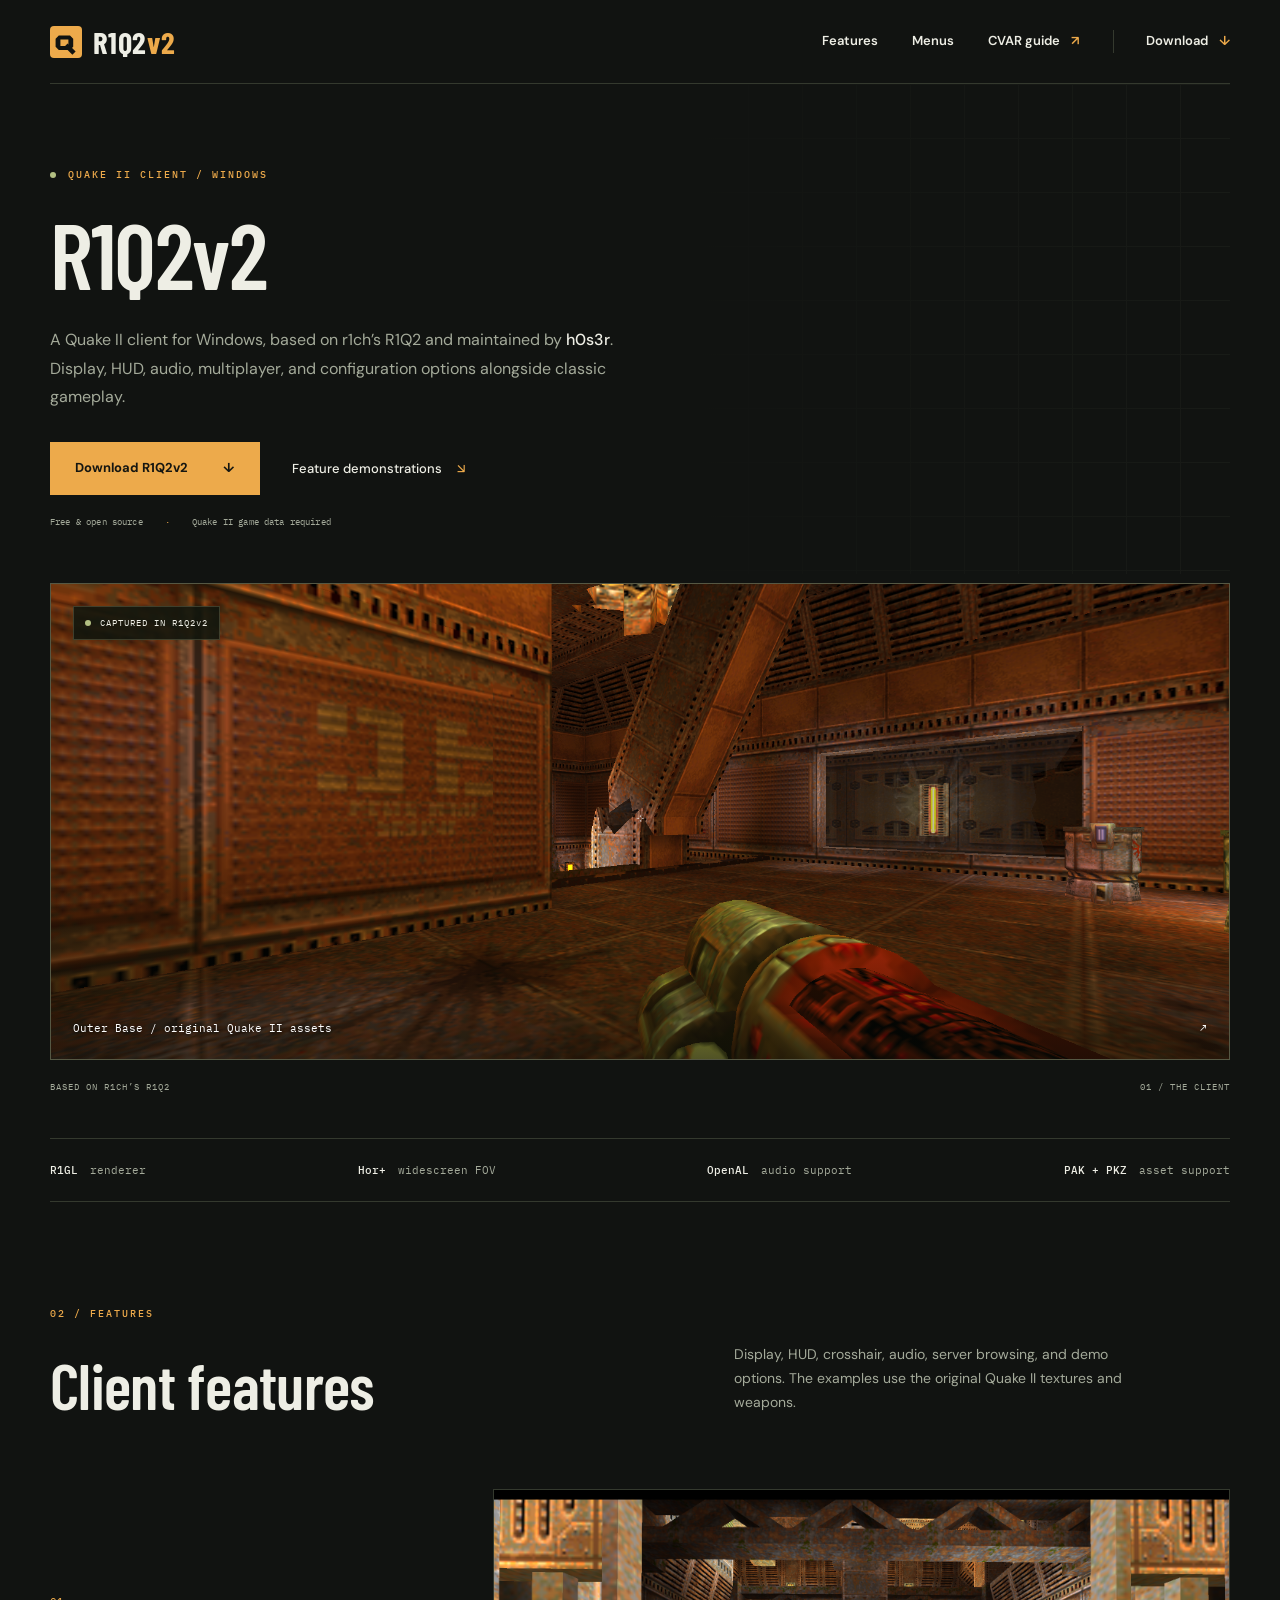
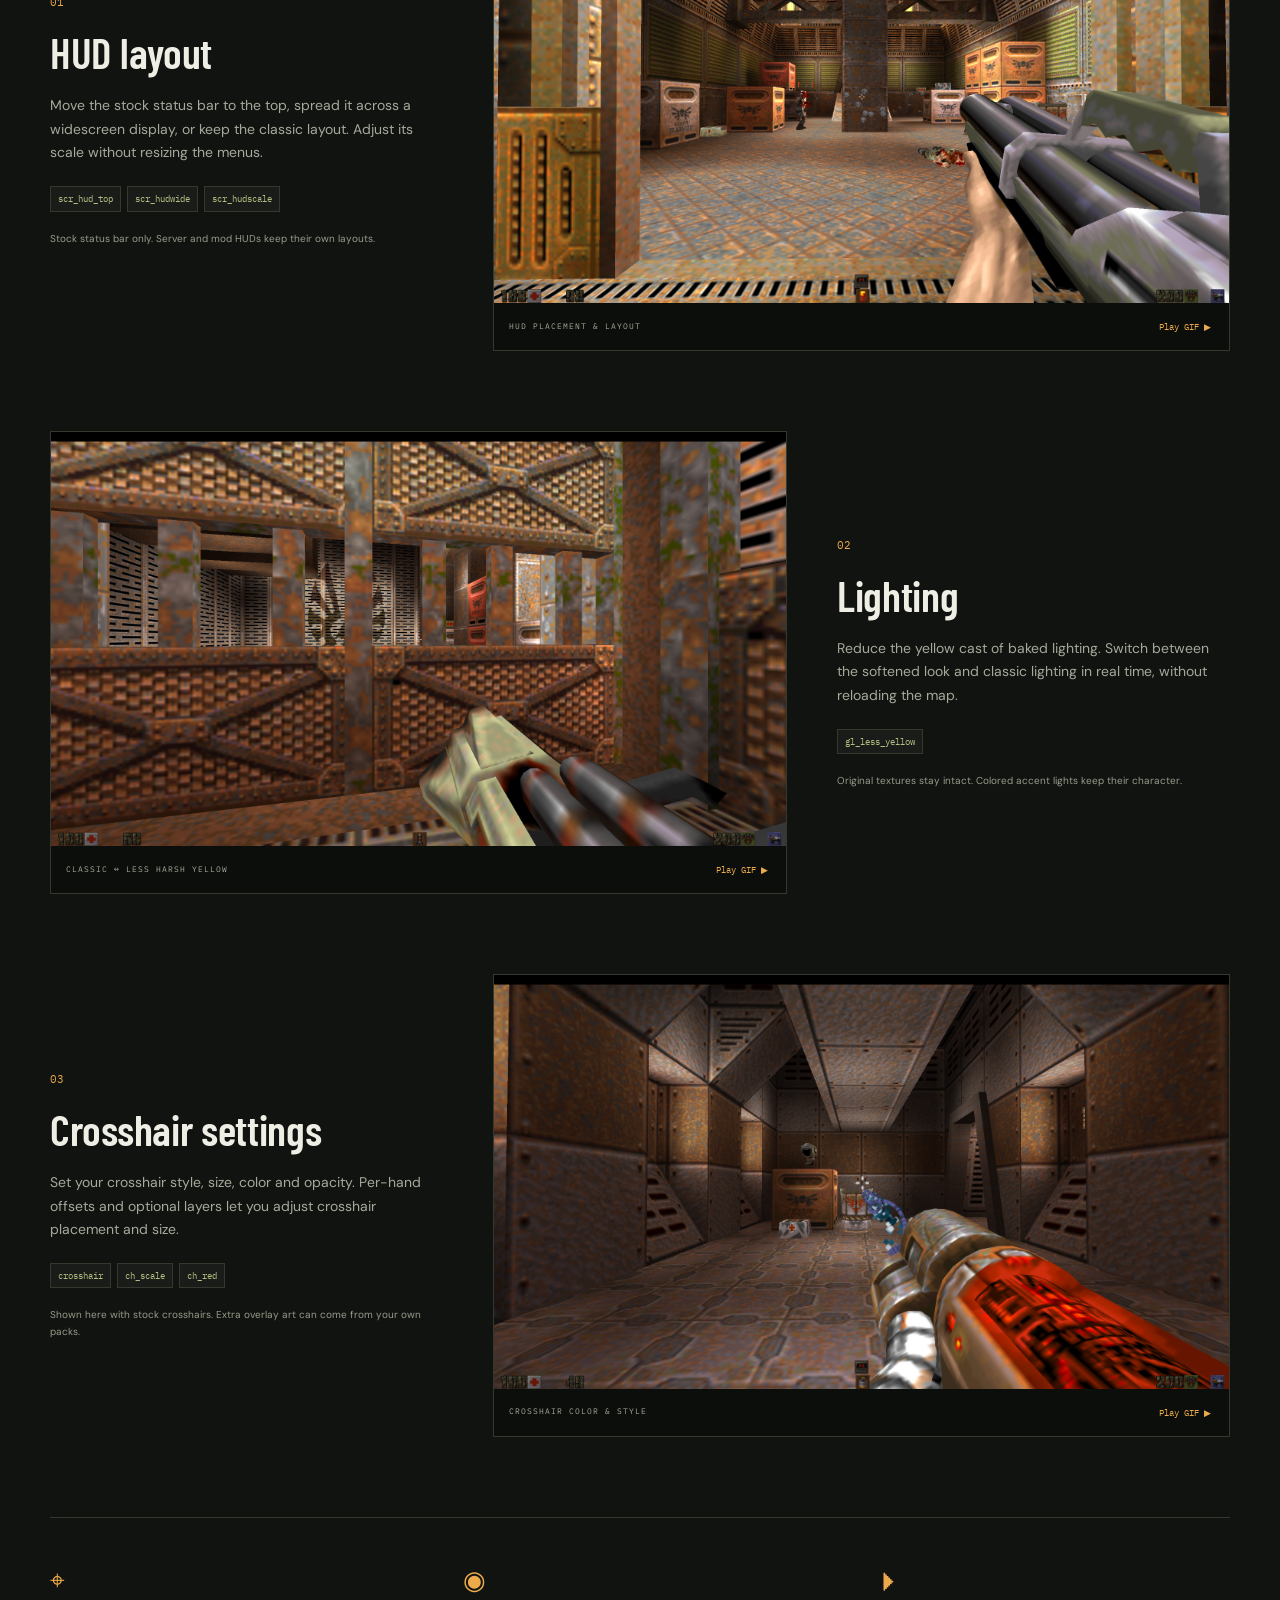
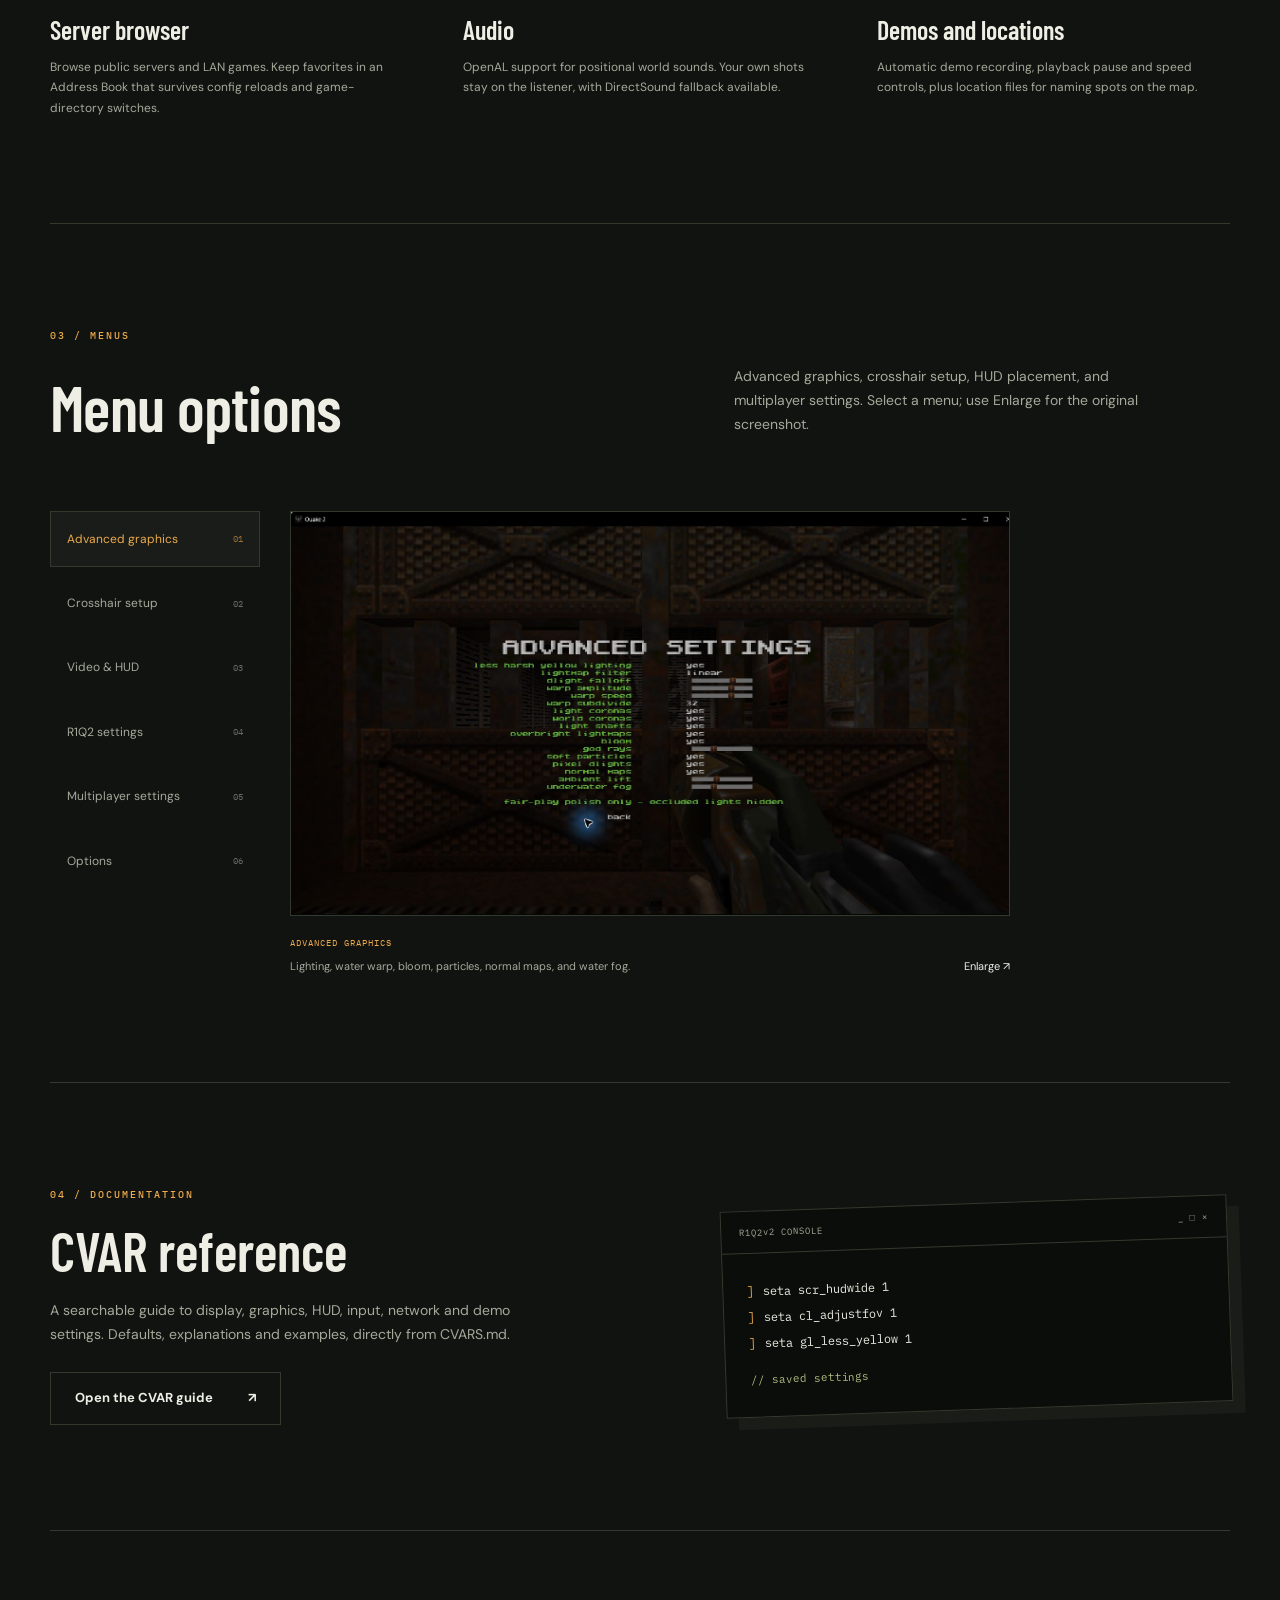
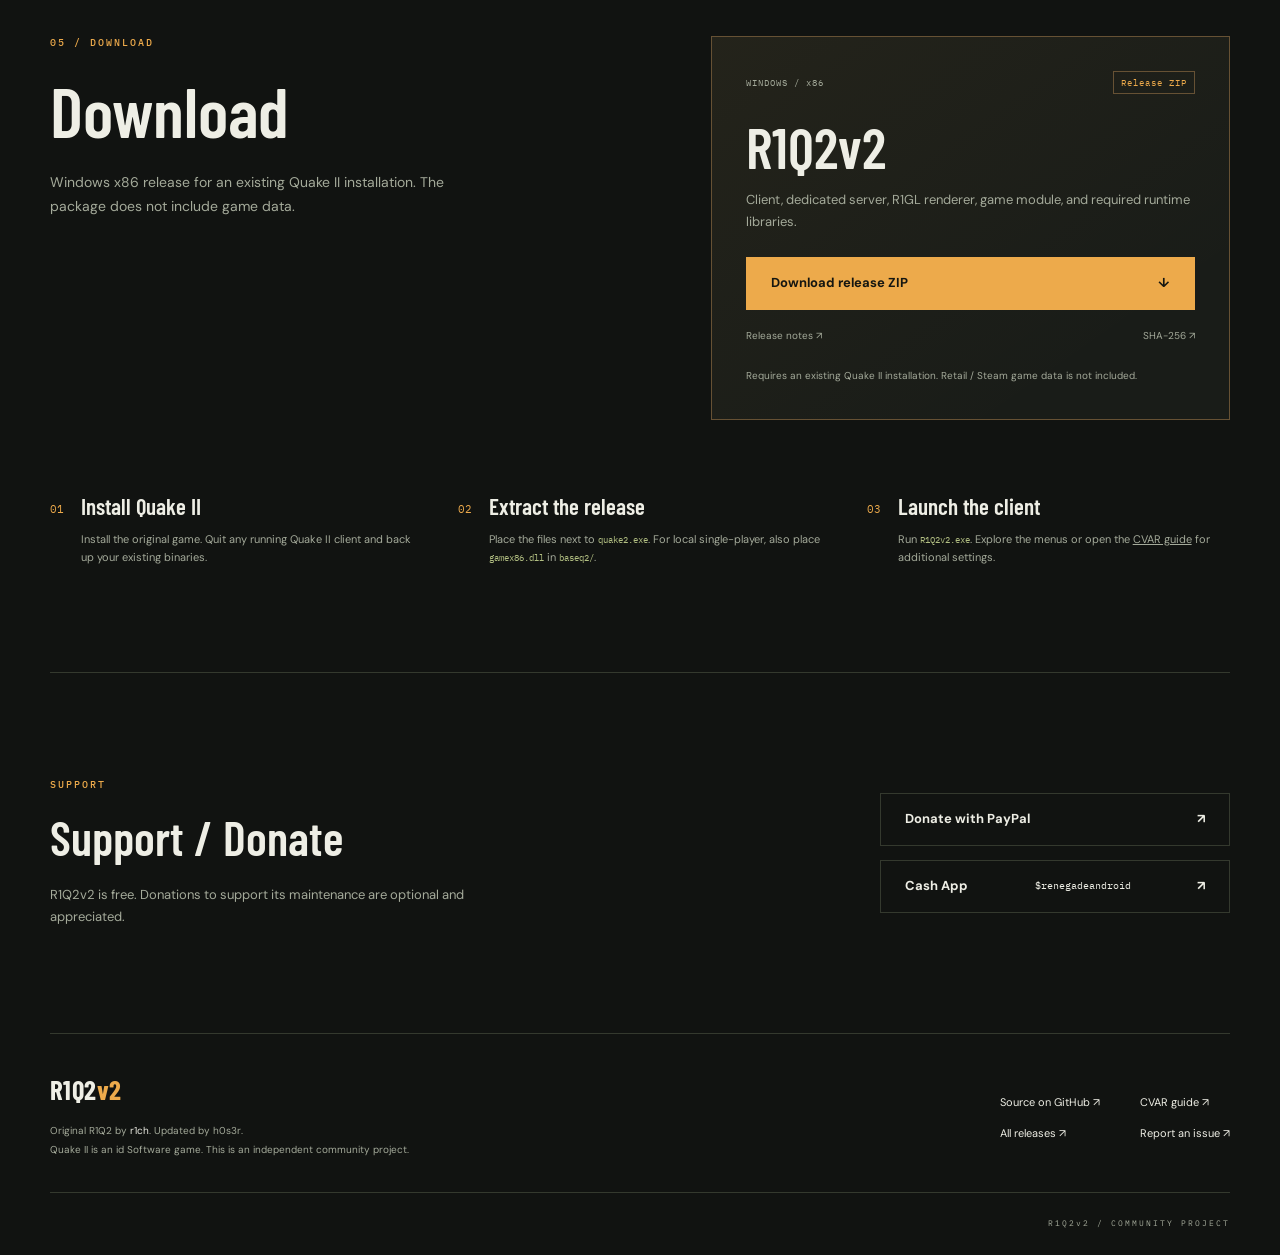
==== commit 1e1dfb11: "Remake feature GIFs with desktop mouse input disabled" ====
--- a/docs/index.html
+++ b/docs/index.html
@@ -39,15 +39,15 @@
       <div class="section-heading"><p class="eyebrow">02 / FEATURES</p><h2 id="features-title">Client features</h2><p>Display, HUD, crosshair, audio, server browsing, and demo options. The examples use the original Quake II textures and weapons.</p></div>
       <article class="feature-row">
         <div class="feature-copy"><span class="feature-number">01</span><h3>HUD layout</h3><p>Move the stock status bar to the top, spread it across a widescreen display, or keep the classic layout. Adjust its scale without resizing the menus.</p><div class="tags"><a href="cvars.html?q=scr_hud_top">scr_hud_top</a><a href="cvars.html?q=scr_hudwide">scr_hudwide</a><a href="cvars.html?q=scr_hudscale">scr_hudscale</a></div><small>Stock status bar only. Server and mod HUDs keep their own layouts.</small></div>
-        <figure class="demo" data-demo data-poster="assets/hud-bottom-wide.png" data-animation="assets/hud.gif"><img src="assets/hud-bottom-wide.png" alt="Stock HUD switching between bottom, top, and classic centered layouts" width="1920" height="1080" loading="lazy"><figcaption><span>HUD PLACEMENT &amp; LAYOUT</span><button type="button" class="demo-toggle" aria-label="Play HUD placement GIF">Play GIF <span aria-hidden="true">▶</span></button></figcaption></figure>
+        <figure class="demo" data-demo data-poster="assets/hud-bottom-wide.png?v=mouse-free" data-animation="assets/hud.gif?v=mouse-free"><img src="assets/hud-bottom-wide.png?v=mouse-free" alt="Stock HUD switching between bottom, top, and classic centered layouts" width="1920" height="1080" loading="lazy"><figcaption><span>HUD PLACEMENT &amp; LAYOUT</span><button type="button" class="demo-toggle" aria-label="Play HUD placement GIF">Play GIF <span aria-hidden="true">▶</span></button></figcaption></figure>
       </article>
       <article class="feature-row reverse">
         <div class="feature-copy"><span class="feature-number">02</span><h3>Lighting</h3><p>Reduce the yellow cast of baked lighting. Switch between the softened look and classic lighting in real time, without reloading the map.</p><div class="tags"><a href="cvars.html?q=gl_less_yellow">gl_less_yellow</a></div><small>Original textures stay intact. Colored accent lights keep their character.</small></div>
-        <figure class="demo" data-demo data-poster="assets/lighting-softened.png" data-animation="assets/lighting.gif"><img src="assets/lighting-softened.png" alt="Classic yellow lighting switching to the less-harsh lighting option" width="1920" height="1080" loading="lazy"><figcaption><span>CLASSIC ↔ LESS HARSH YELLOW</span><button type="button" class="demo-toggle" aria-label="Play lighting comparison GIF">Play GIF <span aria-hidden="true">▶</span></button></figcaption></figure>
+        <figure class="demo" data-demo data-poster="assets/lighting-softened.png?v=mouse-free" data-animation="assets/lighting.gif?v=mouse-free"><img src="assets/lighting-softened.png?v=mouse-free" alt="Classic yellow lighting switching to the less-harsh lighting option" width="1920" height="1080" loading="lazy"><figcaption><span>CLASSIC ↔ LESS HARSH YELLOW</span><button type="button" class="demo-toggle" aria-label="Play lighting comparison GIF">Play GIF <span aria-hidden="true">▶</span></button></figcaption></figure>
       </article>
       <article class="feature-row">
         <div class="feature-copy"><span class="feature-number">03</span><h3>Crosshair settings</h3><p>Set your crosshair style, size, color and opacity. Per-hand offsets and optional layers let you adjust crosshair placement and size.</p><div class="tags"><a href="cvars.html?q=crosshair">crosshair</a><a href="cvars.html?q=ch_scale">ch_scale</a><a href="cvars.html?q=ch_red">ch_red</a></div><small>Shown here with stock crosshairs. Extra overlay art can come from your own packs.</small></div>
-        <figure class="demo" data-demo data-poster="assets/crosshair-white.png" data-animation="assets/crosshair.gif"><img src="assets/crosshair-white.png" alt="Stock crosshair changing from white to cyan and an orange dot" width="1920" height="1080" loading="lazy"><figcaption><span>CROSSHAIR COLOR &amp; STYLE</span><button type="button" class="demo-toggle" aria-label="Play crosshair customization GIF">Play GIF <span aria-hidden="true">▶</span></button></figcaption></figure>
+        <figure class="demo" data-demo data-poster="assets/crosshair-white.png?v=mouse-free" data-animation="assets/crosshair.gif?v=mouse-free"><img src="assets/crosshair-white.png?v=mouse-free" alt="Stock crosshair changing from white to cyan and an orange dot" width="1920" height="1080" loading="lazy"><figcaption><span>CROSSHAIR COLOR &amp; STYLE</span><button type="button" class="demo-toggle" aria-label="Play crosshair customization GIF">Play GIF <span aria-hidden="true">▶</span></button></figcaption></figure>
       </article>
       <div class="more-features"><article><span class="small-icon" aria-hidden="true">⌖</span><h3>Server browser</h3><p>Browse public servers and LAN games. Keep favorites in an Address Book that survives config reloads and game-directory switches.</p></article><article><span class="small-icon" aria-hidden="true">◉</span><h3>Audio</h3><p>OpenAL support for positional world sounds. Your own shots stay on the listener, with DirectSound fallback available.</p></article><article><span class="small-icon" aria-hidden="true">⏵</span><h3>Demos and locations</h3><p>Automatic demo recording, playback pause and speed controls, plus location files for naming spots on the map.</p></article></div>
     </section>
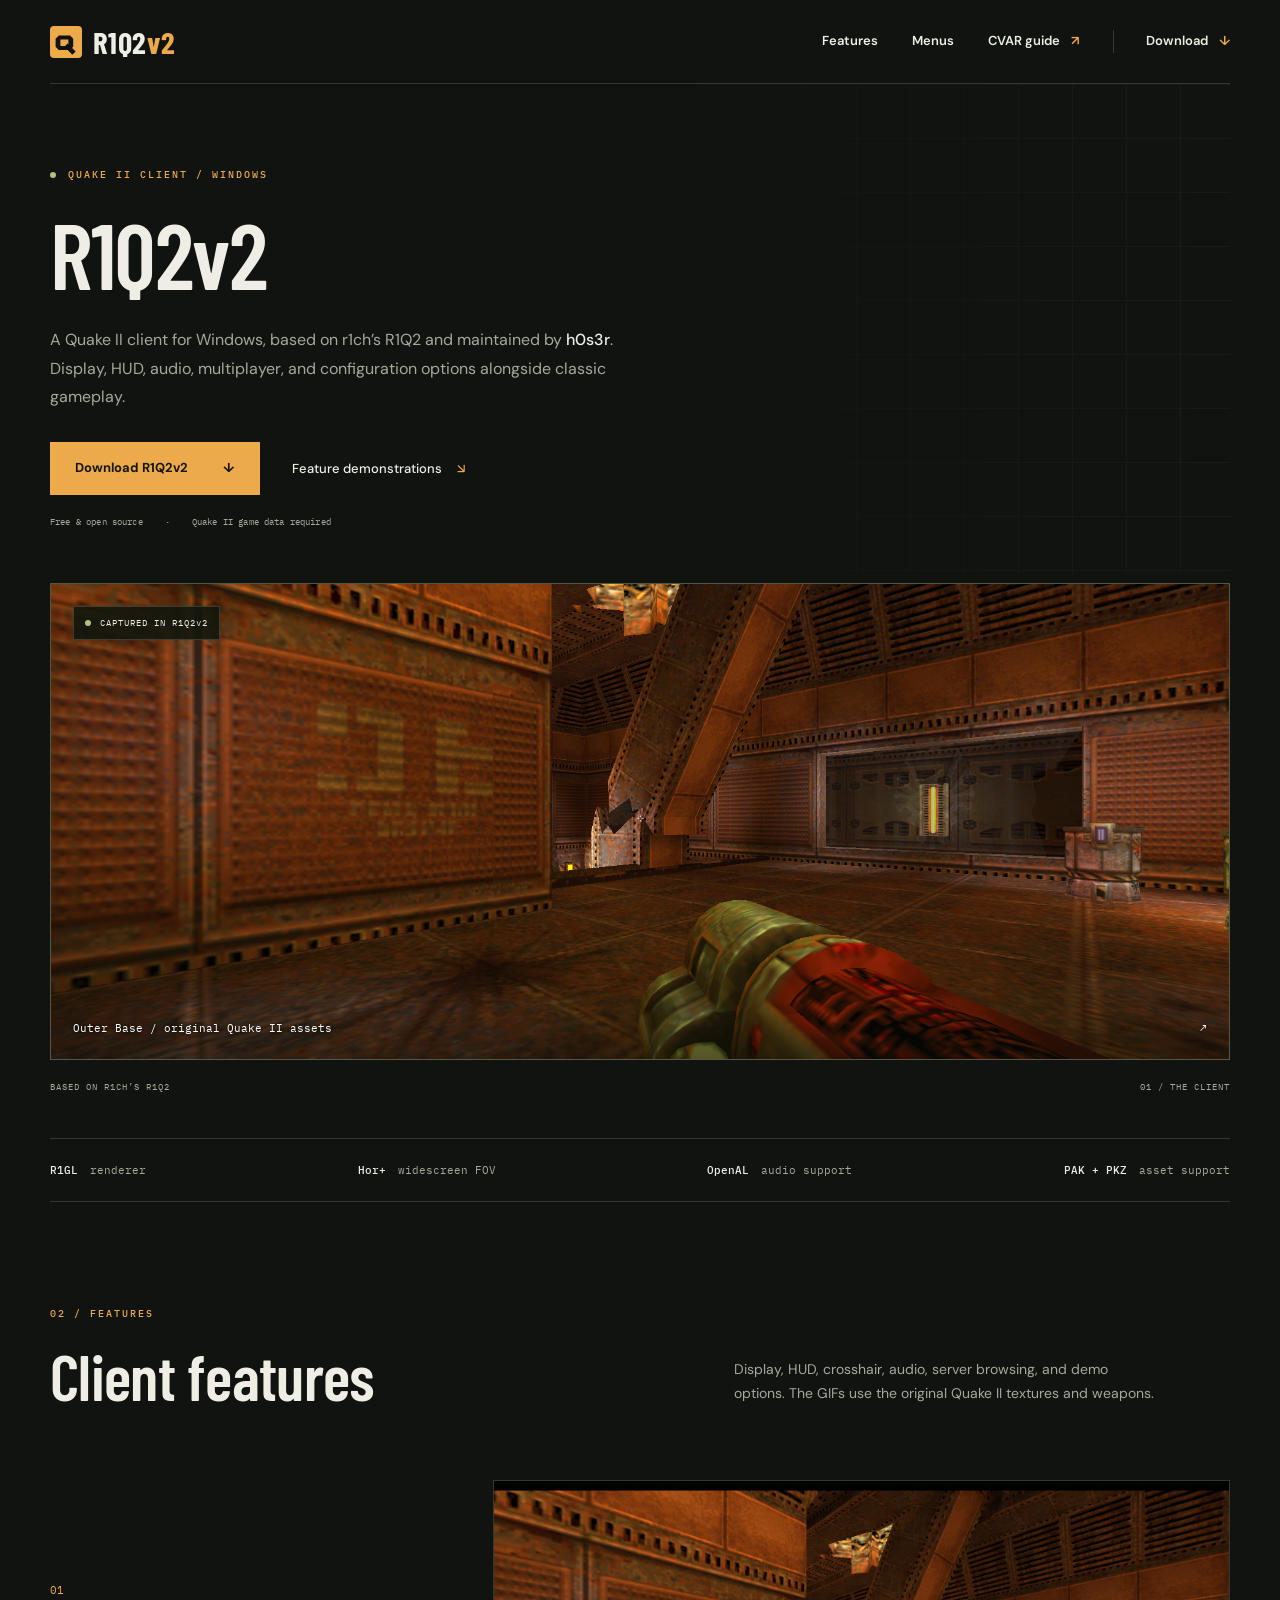
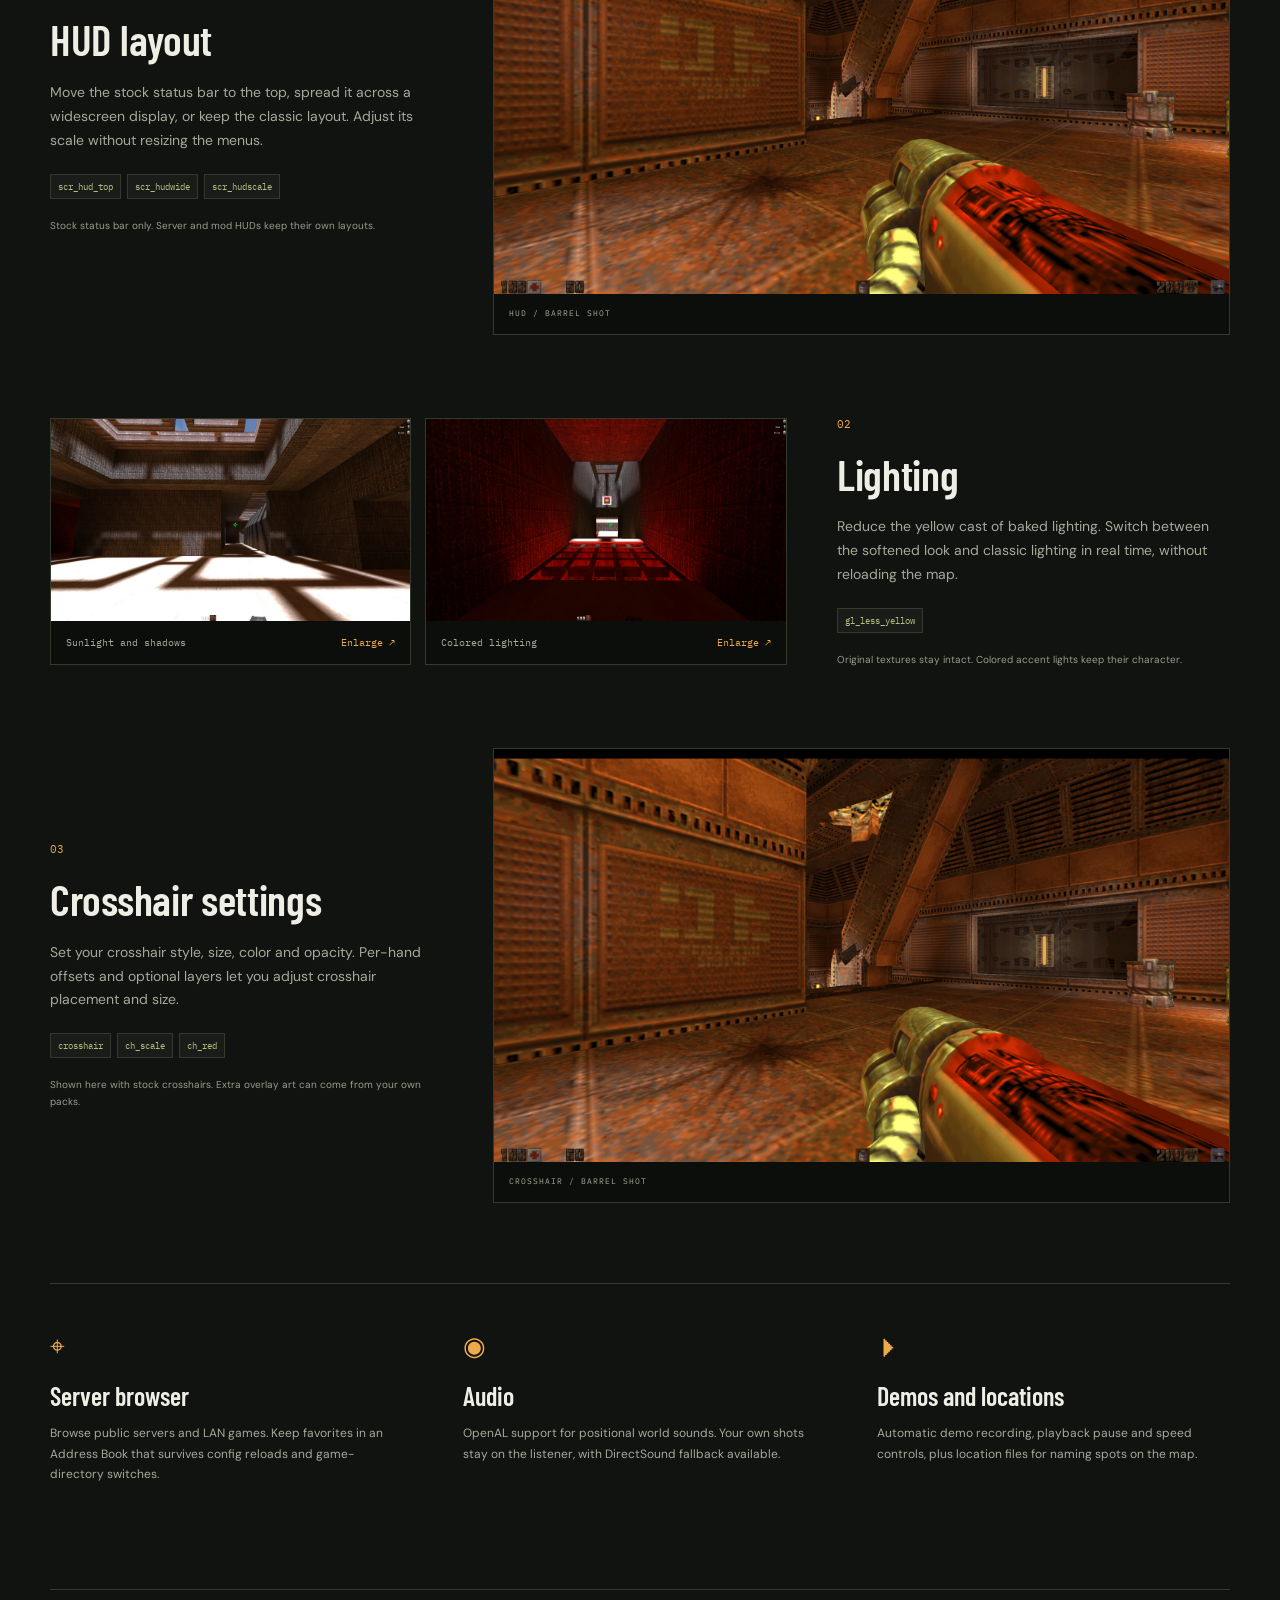
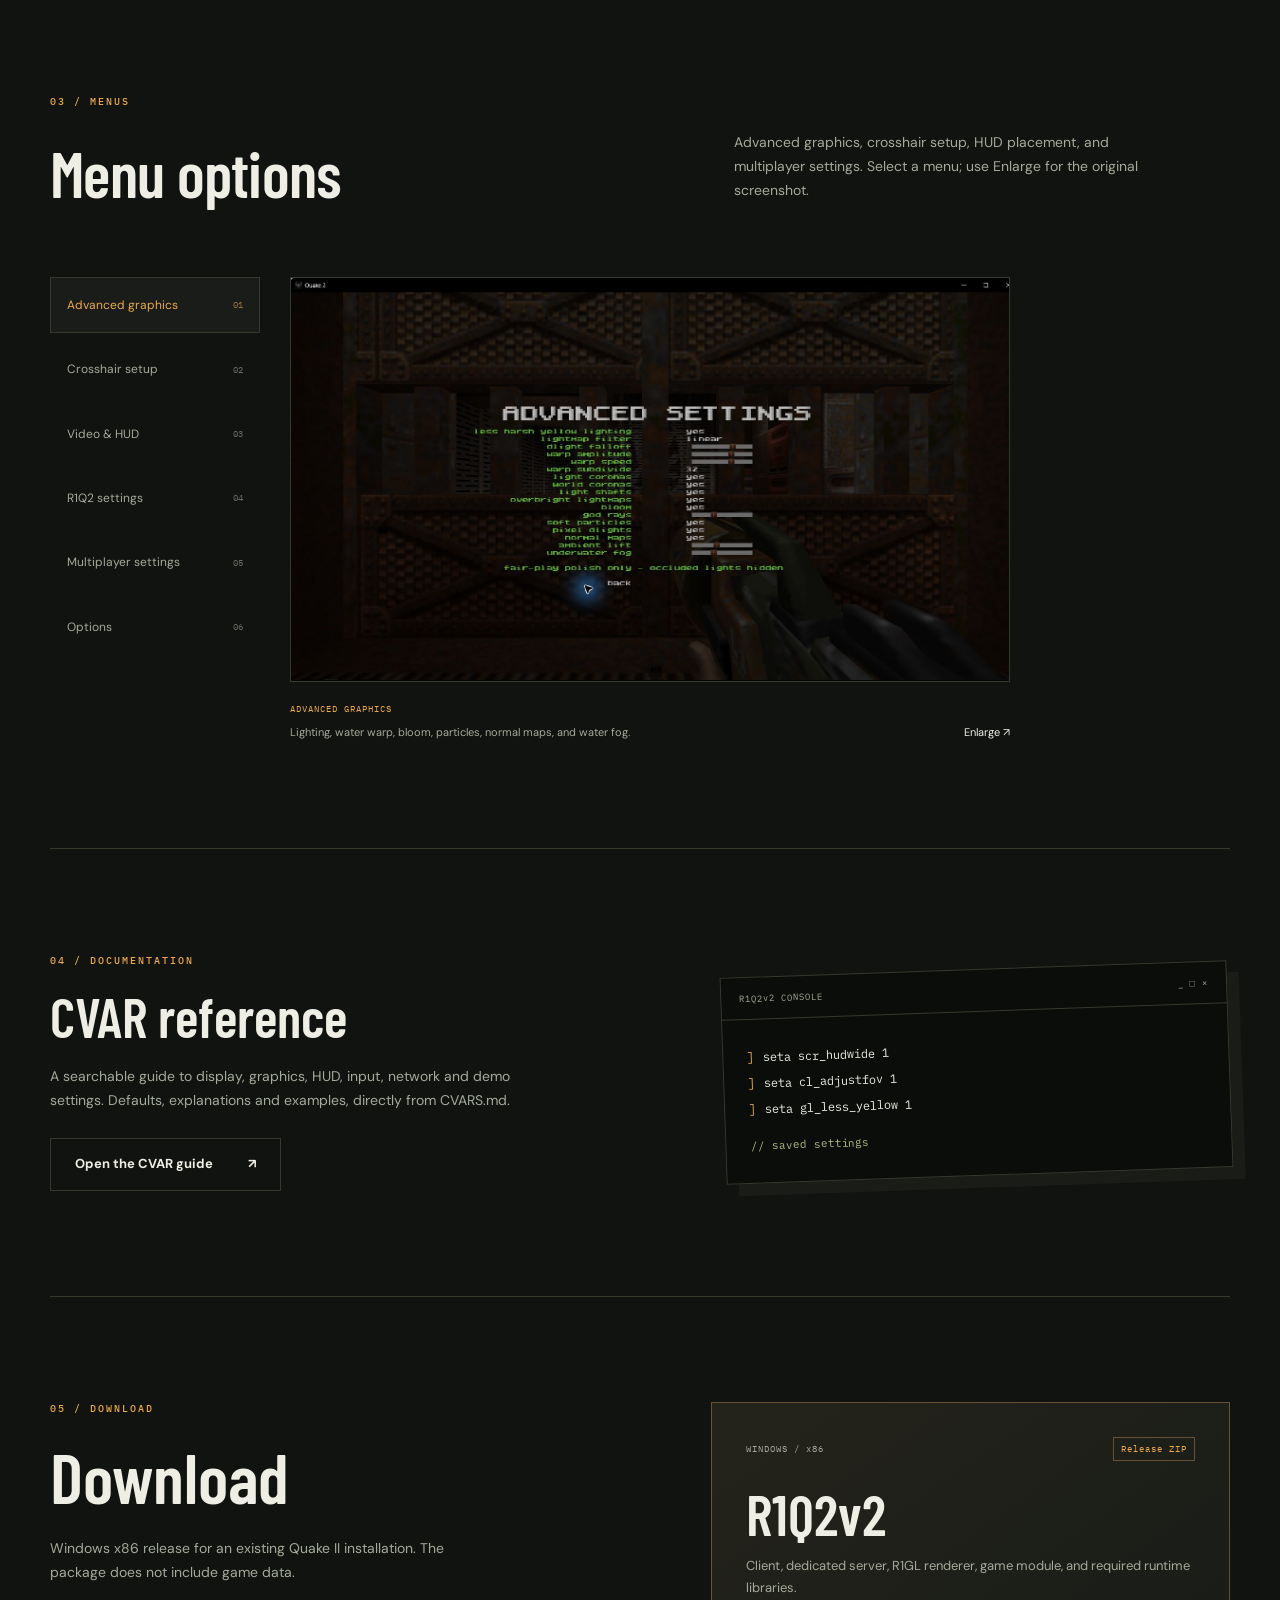
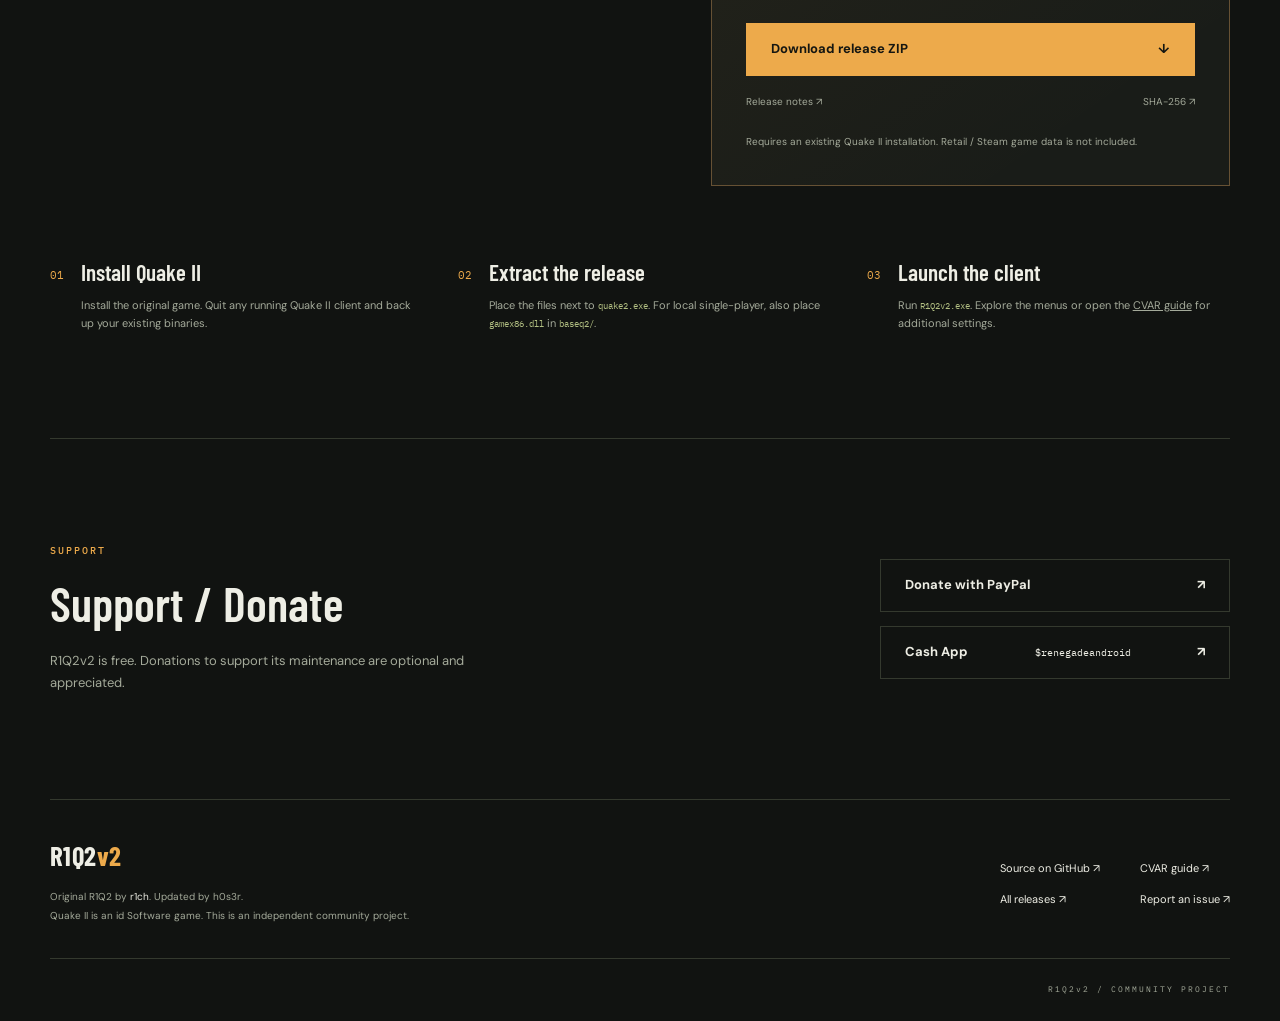
==== commit d55b45a7: "Use supplied lighting screenshots and short looping barrel clips" ====
--- a/docs/index.html
+++ b/docs/index.html
@@ -12,8 +12,8 @@
   <meta property="og:image" content="https://renegade-android.github.io/R1Q2v2/assets/hero.png">
   <meta property="og:type" content="website">
   <link rel="icon" type="image/svg+xml" href="assets/mark.svg">
-  <link rel="stylesheet" href="assets/site.css">
-  <script src="assets/site.js" defer></script>
+  <link rel="stylesheet" href="assets/site.css?v=lighting-images">
+  <script src="assets/site.js?v=barrel-loop" defer></script>
 </head>
 <body>
   <a class="skip-link" href="#main">Skip to content</a>
@@ -36,18 +36,21 @@
     </section>
     <div class="spec-strip" aria-label="Client highlights"><span><b>R1GL</b> renderer</span><span><b>Hor+</b> widescreen FOV</span><span><b>OpenAL</b> audio support</span><span><b>PAK + PKZ</b> asset support</span></div>
     <section class="section features" id="features" aria-labelledby="features-title">
-      <div class="section-heading"><p class="eyebrow">02 / FEATURES</p><h2 id="features-title">Client features</h2><p>Display, HUD, crosshair, audio, server browsing, and demo options. The examples use the original Quake II textures and weapons.</p></div>
+      <div class="section-heading"><p class="eyebrow">02 / FEATURES</p><h2 id="features-title">Client features</h2><p>Display, HUD, crosshair, audio, server browsing, and demo options. The GIFs use the original Quake II textures and weapons.</p></div>
       <article class="feature-row">
         <div class="feature-copy"><span class="feature-number">01</span><h3>HUD layout</h3><p>Move the stock status bar to the top, spread it across a widescreen display, or keep the classic layout. Adjust its scale without resizing the menus.</p><div class="tags"><a href="cvars.html?q=scr_hud_top">scr_hud_top</a><a href="cvars.html?q=scr_hudwide">scr_hudwide</a><a href="cvars.html?q=scr_hudscale">scr_hudscale</a></div><small>Stock status bar only. Server and mod HUDs keep their own layouts.</small></div>
-        <figure class="demo" data-demo data-poster="assets/hud-bottom-wide.png?v=mouse-free" data-animation="assets/hud.gif?v=mouse-free"><img src="assets/hud-bottom-wide.png?v=mouse-free" alt="Stock HUD switching between bottom, top, and classic centered layouts" width="1920" height="1080" loading="lazy"><figcaption><span>HUD PLACEMENT &amp; LAYOUT</span><button type="button" class="demo-toggle" aria-label="Play HUD placement GIF">Play GIF <span aria-hidden="true">▶</span></button></figcaption></figure>
+        <figure class="demo" data-demo><img src="assets/hud.gif?v=barrel-loop" alt="Stock HUD visible while shooting barrels and their explosions" width="1920" height="1080" loading="lazy"><figcaption><span>HUD / BARREL SHOT</span></figcaption></figure>
       </article>
       <article class="feature-row reverse">
         <div class="feature-copy"><span class="feature-number">02</span><h3>Lighting</h3><p>Reduce the yellow cast of baked lighting. Switch between the softened look and classic lighting in real time, without reloading the map.</p><div class="tags"><a href="cvars.html?q=gl_less_yellow">gl_less_yellow</a></div><small>Original textures stay intact. Colored accent lights keep their character.</small></div>
-        <figure class="demo" data-demo data-poster="assets/lighting-softened.png?v=mouse-free" data-animation="assets/lighting.gif?v=mouse-free"><img src="assets/lighting-softened.png?v=mouse-free" alt="Classic yellow lighting switching to the less-harsh lighting option" width="1920" height="1080" loading="lazy"><figcaption><span>CLASSIC ↔ LESS HARSH YELLOW</span><button type="button" class="demo-toggle" aria-label="Play lighting comparison GIF">Play GIF <span aria-hidden="true">▶</span></button></figcaption></figure>
+        <div class="lighting-images">
+          <figure class="demo"><a href="assets/lighting-sunlight.jpg" data-lightbox><img src="assets/lighting-sunlight.jpg" alt="Quake II courtyard with sunlight and shadows through the overhead structure" width="1920" height="1080" loading="lazy"></a><figcaption><span>Sunlight and shadows</span><a href="assets/lighting-sunlight.jpg" data-lightbox>Enlarge ↗</a></figcaption></figure>
+          <figure class="demo"><a href="assets/lighting-colored.jpg" data-lightbox><img src="assets/lighting-colored.jpg" alt="Quake II corridor with red colored lighting and a sunlit opening" width="1920" height="1080" loading="lazy"></a><figcaption><span>Colored lighting</span><a href="assets/lighting-colored.jpg" data-lightbox>Enlarge ↗</a></figcaption></figure>
+        </div>
       </article>
       <article class="feature-row">
         <div class="feature-copy"><span class="feature-number">03</span><h3>Crosshair settings</h3><p>Set your crosshair style, size, color and opacity. Per-hand offsets and optional layers let you adjust crosshair placement and size.</p><div class="tags"><a href="cvars.html?q=crosshair">crosshair</a><a href="cvars.html?q=ch_scale">ch_scale</a><a href="cvars.html?q=ch_red">ch_red</a></div><small>Shown here with stock crosshairs. Extra overlay art can come from your own packs.</small></div>
-        <figure class="demo" data-demo data-poster="assets/crosshair-white.png?v=mouse-free" data-animation="assets/crosshair.gif?v=mouse-free"><img src="assets/crosshair-white.png?v=mouse-free" alt="Stock crosshair changing from white to cyan and an orange dot" width="1920" height="1080" loading="lazy"><figcaption><span>CROSSHAIR COLOR &amp; STYLE</span><button type="button" class="demo-toggle" aria-label="Play crosshair customization GIF">Play GIF <span aria-hidden="true">▶</span></button></figcaption></figure>
+        <figure class="demo" data-demo><img src="assets/crosshair.gif?v=barrel-loop" alt="Stock crosshair while a railgun shot destroys an explosive barrel" width="1920" height="1080" loading="lazy"><figcaption><span>CROSSHAIR / BARREL SHOT</span></figcaption></figure>
       </article>
       <div class="more-features"><article><span class="small-icon" aria-hidden="true">⌖</span><h3>Server browser</h3><p>Browse public servers and LAN games. Keep favorites in an Address Book that survives config reloads and game-directory switches.</p></article><article><span class="small-icon" aria-hidden="true">◉</span><h3>Audio</h3><p>OpenAL support for positional world sounds. Your own shots stay on the listener, with DirectSound fallback available.</p></article><article><span class="small-icon" aria-hidden="true">⏵</span><h3>Demos and locations</h3><p>Automatic demo recording, playback pause and speed controls, plus location files for naming spots on the map.</p></article></div>
     </section>
--- a/docs/assets/site.css
+++ b/docs/assets/site.css
@@ -1,6 +1,6 @@
 @import url('https://fonts.googleapis.com/css2?family=Barlow+Condensed:wght@500;600;700;800&family=DM+Sans:wght@400;500;600;700&family=IBM+Plex+Mono:wght@400;500&display=swap');
 :root{color-scheme:dark;--bg:#111311;--panel:#191c18;--line:#34392e;--text:#eeeee5;--muted:#a4aa9a;--accent:#edaa4b;--green:#b2bf82;--display:'Barlow Condensed','Arial Narrow',Impact,sans-serif;--body:'DM Sans',Arial,sans-serif;--mono:'IBM Plex Mono',monospace;--content:1240px}
-*{box-sizing:border-box}html{scroll-behavior:smooth;scroll-padding-top:95px}body{margin:0;background:var(--bg);color:var(--text);font-family:var(--body);font-size:15px;line-height:1.7}body:has(dialog[open]){overflow:hidden}a{color:inherit;text-decoration:none}button,input,select{font:inherit}button{cursor:pointer}a:focus-visible,button:focus-visible,input:focus-visible,select:focus-visible{outline:2px solid var(--accent);outline-offset:5px}a:hover{color:var(--accent)}img{max-width:100%;display:block}figure{margin:0}h1,h2,h3,p{margin:0}h1,h2,h3{font-family:var(--display);font-weight:600;line-height:1.04}button{color:inherit}code,.mono{font-family:var(--mono)}code{font-size:.86em;color:var(--green);overflow-wrap:anywhere}[hidden]{display:none!important}.skip-link{position:absolute;top:-80px;left:20px;padding:12px 20px;background:var(--accent);color:var(--bg);z-index:100}.skip-link:focus{top:12px}.site-header{height:84px;display:flex;align-items:center;justify-content:space-between;max-width:var(--content);margin:auto;border-bottom:1px solid var(--line);gap:25px}.brand{display:flex;align-items:center;gap:11px;font-family:var(--display);font-size:31px;font-weight:700;letter-spacing:.4px;line-height:1}.brand-version{color:var(--accent)}.site-header nav{display:flex;align-items:center;gap:34px;font-size:13px;font-weight:600}.site-header nav span{margin-left:8px;color:var(--accent)}.nav-download{border-left:1px solid var(--line);padding-left:32px}.hero{max-width:var(--content);margin:auto;padding-top:84px;position:relative;isolation:isolate}.hero-grid{position:absolute;inset:0 0 auto 50%;height:490px;background:linear-gradient(90deg,var(--bg),transparent),linear-gradient(var(--line) 1px,transparent 1px),linear-gradient(90deg,var(--line) 1px,transparent 1px);background-size:100% 100%,54px 54px,54px 54px;opacity:.22;z-index:-1}.eyebrow{font-family:var(--mono);font-size:10px;font-weight:500;letter-spacing:2px;color:var(--accent);line-height:1.4;display:flex;align-items:center;gap:12px}.status-dot,.live-label i{display:inline-block;width:6px;height:6px;background:var(--green);border-radius:50%}.hero h1{font-size:clamp(70px,7.2vw,102px);margin:24px 0;letter-spacing:-1.5px}.hero h1 span,.section-heading h2 span,.download-heading h2 span,.support-section h2 span{color:var(--muted)}.hero-description{color:var(--muted);font-size:16px;line-height:1.8;max-width:620px}.hero-description strong{color:var(--text);font-weight:500}.hero-actions{display:flex;align-items:center;gap:32px;margin-top:30px}.button{display:inline-flex;align-items:center;justify-content:space-between;gap:35px;padding:15px 24px;font-size:13px;font-weight:700;line-height:1.6;transition:background .2s,color .2s,transform .2s;border:1px solid transparent}.button:hover{transform:translateY(-2px)}.button-primary{background:var(--accent);color:#151611}.button-primary:hover{background:#ffc574;color:#151611}.button-outline{border-color:var(--line);background:transparent}.button-outline:hover{border-color:var(--accent);background:#edaa4b0b}.text-link{font-size:13px;font-weight:500}.text-link span{color:var(--accent);margin-left:12px}.hero-meta{display:flex;gap:22px;margin-top:19px;font-family:var(--mono);font-size:9px;letter-spacing:.15px;color:var(--muted);flex-wrap:wrap}.hero-meta span+span:before{content:'·';margin-right:22px;color:var(--accent)}.hero-image{display:block;margin-top:54px;border:1px solid #555743;position:relative;overflow:hidden;background:var(--panel)}.hero-image img{width:100%;height:475px;object-fit:cover;object-position:50% 52%}.image-overlay{position:absolute;inset:0;display:flex;flex-direction:column;justify-content:space-between;padding:22px;background:linear-gradient(transparent 60%,#070a06b3);pointer-events:none}.live-label{align-self:flex-start;display:flex;align-items:center;gap:9px;padding:8px 11px;background:#10150dde;border:1px solid #c2c89a38;font-family:var(--mono);font-size:9px;letter-spacing:1px}.image-note{display:flex;justify-content:space-between;color:#fff;font-family:var(--mono);font-size:11px;text-shadow:0 1px 4px #000}.hero-bottom{display:flex;justify-content:space-between;padding:19px 0;color:var(--muted);font-family:var(--mono);font-size:9px;letter-spacing:1px}.spec-strip{max-width:var(--content);margin:24px auto 0;padding:22px 0;display:flex;justify-content:space-between;border-top:1px solid var(--line);border-bottom:1px solid var(--line);font-family:var(--mono);font-size:11px;color:var(--muted);gap:18px}.spec-strip b{font-weight:500;color:var(--text);margin-right:5px}.section{max-width:var(--content);margin:auto;padding:105px 0;border-bottom:1px solid var(--line)}.section-heading{display:grid;grid-template-columns:1.25fr 1fr;column-gap:120px;align-items:end;margin-bottom:70px}.section-heading .eyebrow{grid-column:1/-1;margin-bottom:22px}.section-heading h2{font-size:64px;letter-spacing:-.7px}.section-heading>p:last-child{font-size:14px;color:var(--muted);max-width:420px;padding-bottom:4px}.feature-row{display:grid;grid-template-columns:.8fr 1.5fr;gap:85px;align-items:center;margin:0 0 80px}.feature-row.reverse{grid-template-columns:1.5fr .8fr}.feature-row.reverse .feature-copy{order:2}.feature-number{display:block;color:var(--accent);font-family:var(--mono);font-size:11px;margin-bottom:18px}.feature-copy h3{font-size:43px;margin-bottom:19px;letter-spacing:-.3px}.feature-copy p{font-size:14px;color:var(--muted)}.feature-copy small{display:block;font-size:10px;line-height:1.7;color:#969d8a;margin-top:18px}.tags{display:flex;flex-wrap:wrap;gap:6px;margin-top:21px}.tags a{font-family:var(--mono);font-size:9px;color:var(--green);padding:4px 7px;border:1px solid var(--line);background:var(--panel)}.tags a:hover{border-color:var(--accent);color:var(--accent)}.demo{border:1px solid var(--line);background:#0b0e0a;overflow:hidden}.demo>img{width:100%;height:auto;aspect-ratio:16/9;object-fit:cover}.demo figcaption{display:flex;align-items:center;justify-content:space-between;gap:15px;padding:13px 15px;font-family:var(--mono);font-size:8px;letter-spacing:1px;color:var(--muted)}.demo-toggle{border:0;background:none;color:var(--accent);font-family:var(--mono);font-size:9px;white-space:nowrap;padding:3px}.more-features{display:grid;grid-template-columns:repeat(3,1fr);gap:60px;border-top:1px solid var(--line);padding-top:40px}.small-icon{font-size:26px;color:var(--accent)}.more-features h3{font-size:26px;margin:14px 0}.more-features p{font-size:12px;color:var(--muted)}.menu-showcase{display:grid;grid-template-columns:210px minmax(0,720px);gap:30px;align-items:start}.menu-tabs{display:flex;flex-direction:column;gap:8px}.menu-tabs button{display:flex;justify-content:space-between;gap:15px;align-items:center;background:none;border:1px solid transparent;padding:17px 16px;text-align:left;color:var(--muted);font-size:12px}.menu-tabs button span{font-family:var(--mono);font-size:9px;opacity:.6}.menu-tabs button[aria-selected=true]{background:var(--panel);border-color:var(--line);color:var(--accent)}.menu-tabs button:hover{color:var(--text)}.menu-panels{min-width:0}.menu-panels img{width:100%;height:auto;border:1px solid var(--line);aspect-ratio:16/9;object-fit:contain;background:#050704}.menu-panels figcaption{padding-top:19px;font-size:11px;color:var(--muted);line-height:1.8;display:flex;flex-wrap:wrap;gap:6px 16px;align-items:center}.menu-panels figcaption>span{font-family:var(--mono);font-size:9px;letter-spacing:1px;color:var(--accent);flex-basis:100%}.menu-panels figcaption>a{margin-left:auto;color:var(--text)}.guide-callout{display:grid;grid-template-columns:1.2fr 1fr;align-items:center;gap:100px}.guide-callout h2{font-size:55px;margin:20px 0}.guide-callout p:not(.eyebrow){color:var(--muted);font-size:14px;max-width:480px}.guide-callout .button{margin-top:26px}.console-card{border:1px solid var(--line);background:#0a0d09;transform:rotate(-2deg);box-shadow:12px 12px 0 #191c17}.console-top{display:flex;justify-content:space-between;padding:13px 18px;border-bottom:1px solid var(--line);color:var(--muted);font-family:var(--mono);font-size:9px;letter-spacing:1px}.console-card p{padding:0 24px;font-family:var(--mono);font-size:13px!important;line-height:2}.console-card p:first-of-type{padding-top:25px}.console-card p>span{color:var(--accent)}.console-card p>code{color:var(--text);font-size:12px}.console-card p.console-comment{padding-bottom:26px;padding-top:12px;color:var(--green);font-size:11px!important}.download-section{display:grid;grid-template-columns:1.15fr 1fr;gap:65px}.download-heading h2{font-size:70px;margin:24px 0}.download-heading p:last-child{max-width:400px;color:var(--muted);font-size:14px}.download-card{border:1px solid #665134;background:linear-gradient(145deg,#edaa4b0d,#191c1800 80%),var(--panel);padding:34px}.download-card-top{display:flex;align-items:center;justify-content:space-between;gap:15px;font-family:var(--mono);font-size:9px;letter-spacing:1px;color:var(--muted)}.release-chip{border:1px solid #665134;padding:3px 7px;color:var(--accent)}.download-card h3{font-size:57px;margin:23px 0 12px}.download-card>p{font-size:13px;color:var(--muted);margin-bottom:24px}.download-card .button{width:100%}.download-links{display:flex;justify-content:space-between;gap:15px;margin-top:17px;font-size:10px;color:var(--muted)}.download-card small{display:block;margin-top:23px;font-size:10px;color:var(--muted);line-height:1.8}.install-steps{grid-column:1/-1;display:grid;grid-template-columns:repeat(3,1fr);gap:45px;list-style:none;margin:0;padding:10px 0 0}.install-steps li{display:flex;gap:17px;align-items:flex-start}.install-steps li>span{font-family:var(--mono);font-size:11px;color:var(--accent);padding-top:5px}.install-steps h3{font-size:23px;margin-bottom:11px}.install-steps p{font-size:11px;color:var(--muted)}.install-steps p a{text-decoration:underline}.support-section{display:flex;justify-content:space-between;align-items:center;gap:80px}.support-section h2{font-size:48px;margin:21px 0}.support-section p:last-child{color:var(--muted);font-size:13px;max-width:450px}.support-actions{display:flex;flex-direction:column;gap:14px;min-width:350px}.cash-handle{font-family:var(--mono);font-size:10px;font-weight:400}.site-footer{max-width:var(--content);margin:auto;padding:42px 0 24px;display:flex;flex-wrap:wrap;justify-content:space-between;gap:25px 80px}.site-footer .brand{font-size:27px;margin-bottom:18px;display:block}.site-footer p{font-size:10px;color:var(--muted);line-height:1.9}.site-footer p a{color:var(--text)}.site-footer nav{display:grid;grid-template-columns:repeat(2,auto);gap:12px 40px;align-content:center;font-size:11px}.footer-signoff{flex-basis:100%;border-top:1px solid var(--line);padding-top:24px;margin-top:8px;text-align:right;font-family:var(--mono);font-size:8px;letter-spacing:2px;color:var(--muted)}.lightbox{background:#0b0e09;color:var(--text);border:1px solid var(--line);padding:36px 14px 12px;max-width:min(95vw,1700px);max-height:95vh;width:max-content}.lightbox::backdrop{background:#050704e8;backdrop-filter:blur(7px)}.lightbox img{max-height:80vh;width:auto;object-fit:contain;margin:auto}.lightbox p{font-size:11px;color:var(--muted);margin-top:9px}.lightbox-close{position:absolute;top:0;right:10px;background:none;border:0;font-size:30px;color:var(--text);line-height:1.2}
+*{box-sizing:border-box}html{scroll-behavior:smooth;scroll-padding-top:95px}body{margin:0;background:var(--bg);color:var(--text);font-family:var(--body);font-size:15px;line-height:1.7}body:has(dialog[open]){overflow:hidden}a{color:inherit;text-decoration:none}button,input,select{font:inherit}button{cursor:pointer}a:focus-visible,button:focus-visible,input:focus-visible,select:focus-visible{outline:2px solid var(--accent);outline-offset:5px}a:hover{color:var(--accent)}img{max-width:100%;display:block}figure{margin:0}h1,h2,h3,p{margin:0}h1,h2,h3{font-family:var(--display);font-weight:600;line-height:1.04}button{color:inherit}code,.mono{font-family:var(--mono)}code{font-size:.86em;color:var(--green);overflow-wrap:anywhere}[hidden]{display:none!important}.skip-link{position:absolute;top:-80px;left:20px;padding:12px 20px;background:var(--accent);color:var(--bg);z-index:100}.skip-link:focus{top:12px}.site-header{height:84px;display:flex;align-items:center;justify-content:space-between;max-width:var(--content);margin:auto;border-bottom:1px solid var(--line);gap:25px}.brand{display:flex;align-items:center;gap:11px;font-family:var(--display);font-size:31px;font-weight:700;letter-spacing:.4px;line-height:1}.brand-version{color:var(--accent)}.site-header nav{display:flex;align-items:center;gap:34px;font-size:13px;font-weight:600}.site-header nav span{margin-left:8px;color:var(--accent)}.nav-download{border-left:1px solid var(--line);padding-left:32px}.hero{max-width:var(--content);margin:auto;padding-top:84px;position:relative;isolation:isolate}.hero-grid{position:absolute;inset:0 0 auto 50%;height:490px;background:linear-gradient(90deg,var(--bg),transparent),linear-gradient(var(--line) 1px,transparent 1px),linear-gradient(90deg,var(--line) 1px,transparent 1px);background-size:100% 100%,54px 54px,54px 54px;opacity:.22;z-index:-1}.eyebrow{font-family:var(--mono);font-size:10px;font-weight:500;letter-spacing:2px;color:var(--accent);line-height:1.4;display:flex;align-items:center;gap:12px}.status-dot,.live-label i{display:inline-block;width:6px;height:6px;background:var(--green);border-radius:50%}.hero h1{font-size:clamp(70px,7.2vw,102px);margin:24px 0;letter-spacing:-1.5px}.hero h1 span,.section-heading h2 span,.download-heading h2 span,.support-section h2 span{color:var(--muted)}.hero-description{color:var(--muted);font-size:16px;line-height:1.8;max-width:620px}.hero-description strong{color:var(--text);font-weight:500}.hero-actions{display:flex;align-items:center;gap:32px;margin-top:30px}.button{display:inline-flex;align-items:center;justify-content:space-between;gap:35px;padding:15px 24px;font-size:13px;font-weight:700;line-height:1.6;transition:background .2s,color .2s,transform .2s;border:1px solid transparent}.button:hover{transform:translateY(-2px)}.button-primary{background:var(--accent);color:#151611}.button-primary:hover{background:#ffc574;color:#151611}.button-outline{border-color:var(--line);background:transparent}.button-outline:hover{border-color:var(--accent);background:#edaa4b0b}.text-link{font-size:13px;font-weight:500}.text-link span{color:var(--accent);margin-left:12px}.hero-meta{display:flex;gap:22px;margin-top:19px;font-family:var(--mono);font-size:9px;letter-spacing:.15px;color:var(--muted);flex-wrap:wrap}.hero-meta span+span:before{content:'·';margin-right:22px;color:var(--accent)}.hero-image{display:block;margin-top:54px;border:1px solid #555743;position:relative;overflow:hidden;background:var(--panel)}.hero-image img{width:100%;height:475px;object-fit:cover;object-position:50% 52%}.image-overlay{position:absolute;inset:0;display:flex;flex-direction:column;justify-content:space-between;padding:22px;background:linear-gradient(transparent 60%,#070a06b3);pointer-events:none}.live-label{align-self:flex-start;display:flex;align-items:center;gap:9px;padding:8px 11px;background:#10150dde;border:1px solid #c2c89a38;font-family:var(--mono);font-size:9px;letter-spacing:1px}.image-note{display:flex;justify-content:space-between;color:#fff;font-family:var(--mono);font-size:11px;text-shadow:0 1px 4px #000}.hero-bottom{display:flex;justify-content:space-between;padding:19px 0;color:var(--muted);font-family:var(--mono);font-size:9px;letter-spacing:1px}.spec-strip{max-width:var(--content);margin:24px auto 0;padding:22px 0;display:flex;justify-content:space-between;border-top:1px solid var(--line);border-bottom:1px solid var(--line);font-family:var(--mono);font-size:11px;color:var(--muted);gap:18px}.spec-strip b{font-weight:500;color:var(--text);margin-right:5px}.section{max-width:var(--content);margin:auto;padding:105px 0;border-bottom:1px solid var(--line)}.section-heading{display:grid;grid-template-columns:1.25fr 1fr;column-gap:120px;align-items:end;margin-bottom:70px}.section-heading .eyebrow{grid-column:1/-1;margin-bottom:22px}.section-heading h2{font-size:64px;letter-spacing:-.7px}.section-heading>p:last-child{font-size:14px;color:var(--muted);max-width:420px;padding-bottom:4px}.feature-row{display:grid;grid-template-columns:.8fr 1.5fr;gap:85px;align-items:center;margin:0 0 80px}.feature-row.reverse{grid-template-columns:1.5fr .8fr}.feature-row.reverse .feature-copy{order:2}.feature-number{display:block;color:var(--accent);font-family:var(--mono);font-size:11px;margin-bottom:18px}.feature-copy h3{font-size:43px;margin-bottom:19px;letter-spacing:-.3px}.feature-copy p{font-size:14px;color:var(--muted)}.feature-copy small{display:block;font-size:10px;line-height:1.7;color:#969d8a;margin-top:18px}.tags{display:flex;flex-wrap:wrap;gap:6px;margin-top:21px}.tags a{font-family:var(--mono);font-size:9px;color:var(--green);padding:4px 7px;border:1px solid var(--line);background:var(--panel)}.tags a:hover{border-color:var(--accent);color:var(--accent)}.demo{border:1px solid var(--line);background:#0b0e0a;overflow:hidden}.demo>img{width:100%;height:auto;aspect-ratio:16/9;object-fit:cover}.demo figcaption{display:flex;align-items:center;justify-content:space-between;gap:15px;padding:13px 15px;font-family:var(--mono);font-size:8px;letter-spacing:1px;color:var(--muted)}.more-features{display:grid;grid-template-columns:repeat(3,1fr);gap:60px;border-top:1px solid var(--line);padding-top:40px}.small-icon{font-size:26px;color:var(--accent)}.more-features h3{font-size:26px;margin:14px 0}.more-features p{font-size:12px;color:var(--muted)}.menu-showcase{display:grid;grid-template-columns:210px minmax(0,720px);gap:30px;align-items:start}.menu-tabs{display:flex;flex-direction:column;gap:8px}.menu-tabs button{display:flex;justify-content:space-between;gap:15px;align-items:center;background:none;border:1px solid transparent;padding:17px 16px;text-align:left;color:var(--muted);font-size:12px}.menu-tabs button span{font-family:var(--mono);font-size:9px;opacity:.6}.menu-tabs button[aria-selected=true]{background:var(--panel);border-color:var(--line);color:var(--accent)}.menu-tabs button:hover{color:var(--text)}.menu-panels{min-width:0}.menu-panels img{width:100%;height:auto;border:1px solid var(--line);aspect-ratio:16/9;object-fit:contain;background:#050704}.menu-panels figcaption{padding-top:19px;font-size:11px;color:var(--muted);line-height:1.8;display:flex;flex-wrap:wrap;gap:6px 16px;align-items:center}.menu-panels figcaption>span{font-family:var(--mono);font-size:9px;letter-spacing:1px;color:var(--accent);flex-basis:100%}.menu-panels figcaption>a{margin-left:auto;color:var(--text)}.guide-callout{display:grid;grid-template-columns:1.2fr 1fr;align-items:center;gap:100px}.guide-callout h2{font-size:55px;margin:20px 0}.guide-callout p:not(.eyebrow){color:var(--muted);font-size:14px;max-width:480px}.guide-callout .button{margin-top:26px}.console-card{border:1px solid var(--line);background:#0a0d09;transform:rotate(-2deg);box-shadow:12px 12px 0 #191c17}.console-top{display:flex;justify-content:space-between;padding:13px 18px;border-bottom:1px solid var(--line);color:var(--muted);font-family:var(--mono);font-size:9px;letter-spacing:1px}.console-card p{padding:0 24px;font-family:var(--mono);font-size:13px!important;line-height:2}.console-card p:first-of-type{padding-top:25px}.console-card p>span{color:var(--accent)}.console-card p>code{color:var(--text);font-size:12px}.console-card p.console-comment{padding-bottom:26px;padding-top:12px;color:var(--green);font-size:11px!important}.download-section{display:grid;grid-template-columns:1.15fr 1fr;gap:65px}.download-heading h2{font-size:70px;margin:24px 0}.download-heading p:last-child{max-width:400px;color:var(--muted);font-size:14px}.download-card{border:1px solid #665134;background:linear-gradient(145deg,#edaa4b0d,#191c1800 80%),var(--panel);padding:34px}.download-card-top{display:flex;align-items:center;justify-content:space-between;gap:15px;font-family:var(--mono);font-size:9px;letter-spacing:1px;color:var(--muted)}.release-chip{border:1px solid #665134;padding:3px 7px;color:var(--accent)}.download-card h3{font-size:57px;margin:23px 0 12px}.download-card>p{font-size:13px;color:var(--muted);margin-bottom:24px}.download-card .button{width:100%}.download-links{display:flex;justify-content:space-between;gap:15px;margin-top:17px;font-size:10px;color:var(--muted)}.download-card small{display:block;margin-top:23px;font-size:10px;color:var(--muted);line-height:1.8}.install-steps{grid-column:1/-1;display:grid;grid-template-columns:repeat(3,1fr);gap:45px;list-style:none;margin:0;padding:10px 0 0}.install-steps li{display:flex;gap:17px;align-items:flex-start}.install-steps li>span{font-family:var(--mono);font-size:11px;color:var(--accent);padding-top:5px}.install-steps h3{font-size:23px;margin-bottom:11px}.install-steps p{font-size:11px;color:var(--muted)}.install-steps p a{text-decoration:underline}.support-section{display:flex;justify-content:space-between;align-items:center;gap:80px}.support-section h2{font-size:48px;margin:21px 0}.support-section p:last-child{color:var(--muted);font-size:13px;max-width:450px}.support-actions{display:flex;flex-direction:column;gap:14px;min-width:350px}.cash-handle{font-family:var(--mono);font-size:10px;font-weight:400}.site-footer{max-width:var(--content);margin:auto;padding:42px 0 24px;display:flex;flex-wrap:wrap;justify-content:space-between;gap:25px 80px}.site-footer .brand{font-size:27px;margin-bottom:18px;display:block}.site-footer p{font-size:10px;color:var(--muted);line-height:1.9}.site-footer p a{color:var(--text)}.site-footer nav{display:grid;grid-template-columns:repeat(2,auto);gap:12px 40px;align-content:center;font-size:11px}.footer-signoff{flex-basis:100%;border-top:1px solid var(--line);padding-top:24px;margin-top:8px;text-align:right;font-family:var(--mono);font-size:8px;letter-spacing:2px;color:var(--muted)}.lightbox{background:#0b0e09;color:var(--text);border:1px solid var(--line);padding:36px 14px 12px;max-width:min(95vw,1700px);max-height:95vh;width:max-content}.lightbox::backdrop{background:#050704e8;backdrop-filter:blur(7px)}.lightbox img{max-height:80vh;width:auto;object-fit:contain;margin:auto}.lightbox p{font-size:11px;color:var(--muted);margin-top:9px}.lightbox-close{position:absolute;top:0;right:10px;background:none;border:0;font-size:30px;color:var(--text);line-height:1.2}
 /* The reference page uses the same visual language, with a readable document layout. */
 .reference-hero{max-width:var(--content);margin:auto;padding:65px 0 44px}.reference-hero h1{font-size:76px;margin:20px 0}.reference-hero>p:not(.eyebrow){color:var(--muted);max-width:650px;font-size:14px}.reference-hero .text-link{display:inline-block;margin-top:20px;color:var(--accent)}.reference-toolbar{max-width:var(--content);margin:0 auto 35px;display:grid;grid-template-columns:1fr 320px;gap:20px;padding:25px;background:var(--panel);border:1px solid var(--line)}.reference-toolbar label{font-family:var(--mono);font-size:9px;color:var(--accent);letter-spacing:1px;display:block;margin-bottom:9px}.reference-toolbar input,.reference-toolbar select{width:100%;background:var(--bg);color:var(--text);border:1px solid var(--line);padding:12px 14px;min-height:48px;font-size:13px}.search-meta{grid-column:1/-1;color:var(--muted);font-size:11px}.reference-layout{max-width:var(--content);margin:auto;display:grid;grid-template-columns:220px 1fr;gap:60px;padding-bottom:70px;border-bottom:1px solid var(--line)}.reference-sidebar{position:sticky;top:30px;align-self:start;font-size:11px;line-height:1.5}.reference-sidebar a{display:block;padding:9px 0;border-bottom:1px solid #34392e77;color:var(--muted)}.reference-sidebar a:hover{color:var(--accent)}.reference-content{min-width:0;color:#c5caba;font-size:13px;line-height:1.85}.reference-content h2{font-size:35px;color:var(--text);margin:38px 0 19px;padding-top:16px;border-top:1px solid var(--line);scroll-margin-top:30px}.reference-content>h2:first-child{margin-top:0}.reference-content h3{font-size:26px;color:var(--text);margin:26px 0 14px}.reference-content p{margin:14px 0}.reference-content ul,.reference-content ol{padding-left:23px}.reference-content a{color:var(--accent);text-decoration:underline;text-underline-offset:3px}.reference-content pre{background:#090c08;border:1px solid var(--line);padding:20px;overflow:auto;max-width:100%;line-height:1.7;color:var(--green)}.reference-content pre code{white-space:pre;color:inherit;font-size:11px;overflow-wrap:normal}.reference-content code{background:#1d2318;padding:2px 4px;white-space:normal}.reference-content pre code{padding:0;background:none}.reference-table-wrap{overflow:auto;border:1px solid var(--line);margin:24px 0}.reference-content table{width:100%;border-collapse:collapse;font-size:12px;text-align:left}.reference-content th{background:#23271f;color:var(--muted);padding:12px 14px;font-family:var(--mono);font-size:9px;letter-spacing:1px;text-transform:uppercase}.reference-content td{padding:14px;border-top:1px solid var(--line);vertical-align:top;line-height:1.8}.reference-content table.cvar-table td:first-child{width:24%;min-width:140px}.reference-content table.cvar-table td:nth-child(2){width:15%;min-width:90px;color:var(--muted);font-family:var(--mono);font-size:10px}.reference-content tr:target{background:#edaa4b12}.reference-content td strong{color:var(--text)}.reference-content .copy-cvar{border:1px solid var(--line);background:none;color:var(--muted);font-size:9px;display:block;padding:3px 8px;margin-top:8px}.reference-content .copy-cvar:hover{color:var(--accent)}.reference-content hr{border:0;border-top:1px solid var(--line);margin:30px 0}.reference-content blockquote{border-left:2px solid var(--accent);margin:20px 0;padding-left:20px}.empty-search{padding:40px 20px;background:var(--panel);color:var(--muted)}.reference-page .support-section{padding-top:70px;padding-bottom:70px}
 @media(min-width:1500px){.hero h1{font-size:112px}.hero-image img{height:530px}}
@@ -8,3 +8,5 @@
 @media(max-width:1000px){:root{--content:calc(100% - 60px)}.hero{padding-top:58px}.hero h1{font-size:83px}.hero-image img{height:390px}.section{padding:76px 0}.section-heading{gap:25px}.section-heading h2{font-size:55px}.feature-row,.feature-row.reverse{gap:35px;grid-template-columns:1fr 1.5fr}.feature-row.reverse{grid-template-columns:1.5fr 1fr}.feature-copy h3{font-size:36px}.menu-showcase{grid-template-columns:190px 1fr;gap:25px}.guide-callout{gap:35px}.download-section{gap:35px}.download-heading h2{font-size:60px}.support-section{gap:40px}.support-actions{min-width:310px}.reference-layout{grid-template-columns:180px 1fr;gap:30px}.reference-toolbar{grid-template-columns:1fr 250px}.more-features{gap:35px}}
 @media(max-width:760px){:root{--content:calc(100% - 36px)}html{scroll-padding-top:20px}.site-header{height:auto;min-height:78px;flex-wrap:wrap;padding:20px 0;gap:20px}.site-header nav{gap:22px;justify-content:space-between;width:100%;font-size:11px}.nav-download{padding-left:18px}.brand{font-size:28px}.hero{padding-top:46px}.hero h1{font-size:clamp(57px,12vw,80px);letter-spacing:-.8px}.hero-description{font-size:14px}.hero-description br{display:none}.hero-actions{gap:20px;flex-wrap:wrap}.button{padding:13px 19px;font-size:12px}.hero-meta{gap:12px;line-height:1.8}.hero-meta span+span:before{margin-right:12px}.hero-image{margin-top:34px}.hero-image img{height:auto;aspect-ratio:4/3;object-position:center}.image-overlay{padding:14px}.image-note{font-size:9px}.hero-bottom{font-size:7px;letter-spacing:.5px}.spec-strip{display:grid;grid-template-columns:1fr 1fr;font-size:10px;margin-top:10px;padding:18px 0}.section{padding:60px 0}.section-heading{display:block;margin-bottom:36px}.section-heading .eyebrow{margin-bottom:17px}.section-heading h2{font-size:49px}.section-heading>p:last-child{margin-top:23px}.feature-row,.feature-row.reverse{display:flex;flex-direction:column;gap:25px;margin-bottom:50px;align-items:stretch}.feature-row.reverse .feature-copy{order:0}.feature-copy h3{font-size:38px}.feature-copy h3 br{display:none}.feature-copy p{font-size:13px}.feature-number{margin-bottom:12px}.feature-copy small{margin-top:12px}.tags{margin-top:16px}.demo figcaption{font-size:7px;padding:12px}.more-features{grid-template-columns:1fr;gap:25px;padding-top:30px}.more-features article{display:grid;grid-template-columns:28px 1fr;gap:0 15px}.more-features h3{margin:5px 0 12px;font-size:27px}.more-features p{grid-column:2}.menu-showcase{display:block}.menu-tabs{flex-direction:row;flex-wrap:wrap;gap:5px;margin-bottom:15px}.menu-tabs button{flex:1 1 45%;padding:12px;font-size:10px}.menu-panels figcaption{font-size:10px}.menu-panels figcaption>a{margin-left:0}.guide-callout{grid-template-columns:1fr;gap:35px}.guide-callout h2{font-size:48px}.console-card{margin:0 8px 10px 2px}.download-section{grid-template-columns:1fr;gap:30px}.download-heading h2{font-size:59px}.download-card{padding:25px}.install-steps{grid-template-columns:1fr;gap:26px;padding-top:10px}.install-steps p{font-size:12px}.support-section{flex-direction:column;align-items:stretch;gap:25px}.support-section h2{font-size:43px}.support-actions{min-width:0}.site-footer{gap:26px}.site-footer nav{font-size:10px;gap:14px 35px}.footer-signoff{text-align:left}.reference-hero{padding:42px 0 30px}.reference-hero h1{font-size:58px}.reference-toolbar{grid-template-columns:1fr;padding:18px;gap:16px}.reference-layout{grid-template-columns:1fr;gap:25px}.reference-sidebar{position:static;display:flex;flex-wrap:wrap;gap:6px}.reference-sidebar a{padding:6px 10px;border:1px solid var(--line);font-size:9px}.reference-content{font-size:12px}.reference-content h2{font-size:31px}.reference-content th,.reference-content td{padding:10px}.reference-content table{font-size:11px}.reference-content table.cvar-table td:first-child{min-width:115px}.reference-content table.cvar-table td:nth-child(2){min-width:72px}.cash-handle{margin-left:auto}}
 @media(prefers-reduced-motion:reduce){html{scroll-behavior:auto}.button{transition:none}.button:hover{transform:none}.console-card{transform:none}}
+
+.lighting-images{display:grid;grid-template-columns:repeat(2,minmax(0,1fr));gap:14px;min-width:0}.lighting-images img{width:100%;height:auto;aspect-ratio:16/9;object-fit:contain}.lighting-images figcaption{flex-wrap:wrap;gap:6px;letter-spacing:0;font-size:10px}.lighting-images figcaption a{color:var(--accent);margin-left:auto}@media(max-width:480px){.lighting-images{grid-template-columns:1fr}}
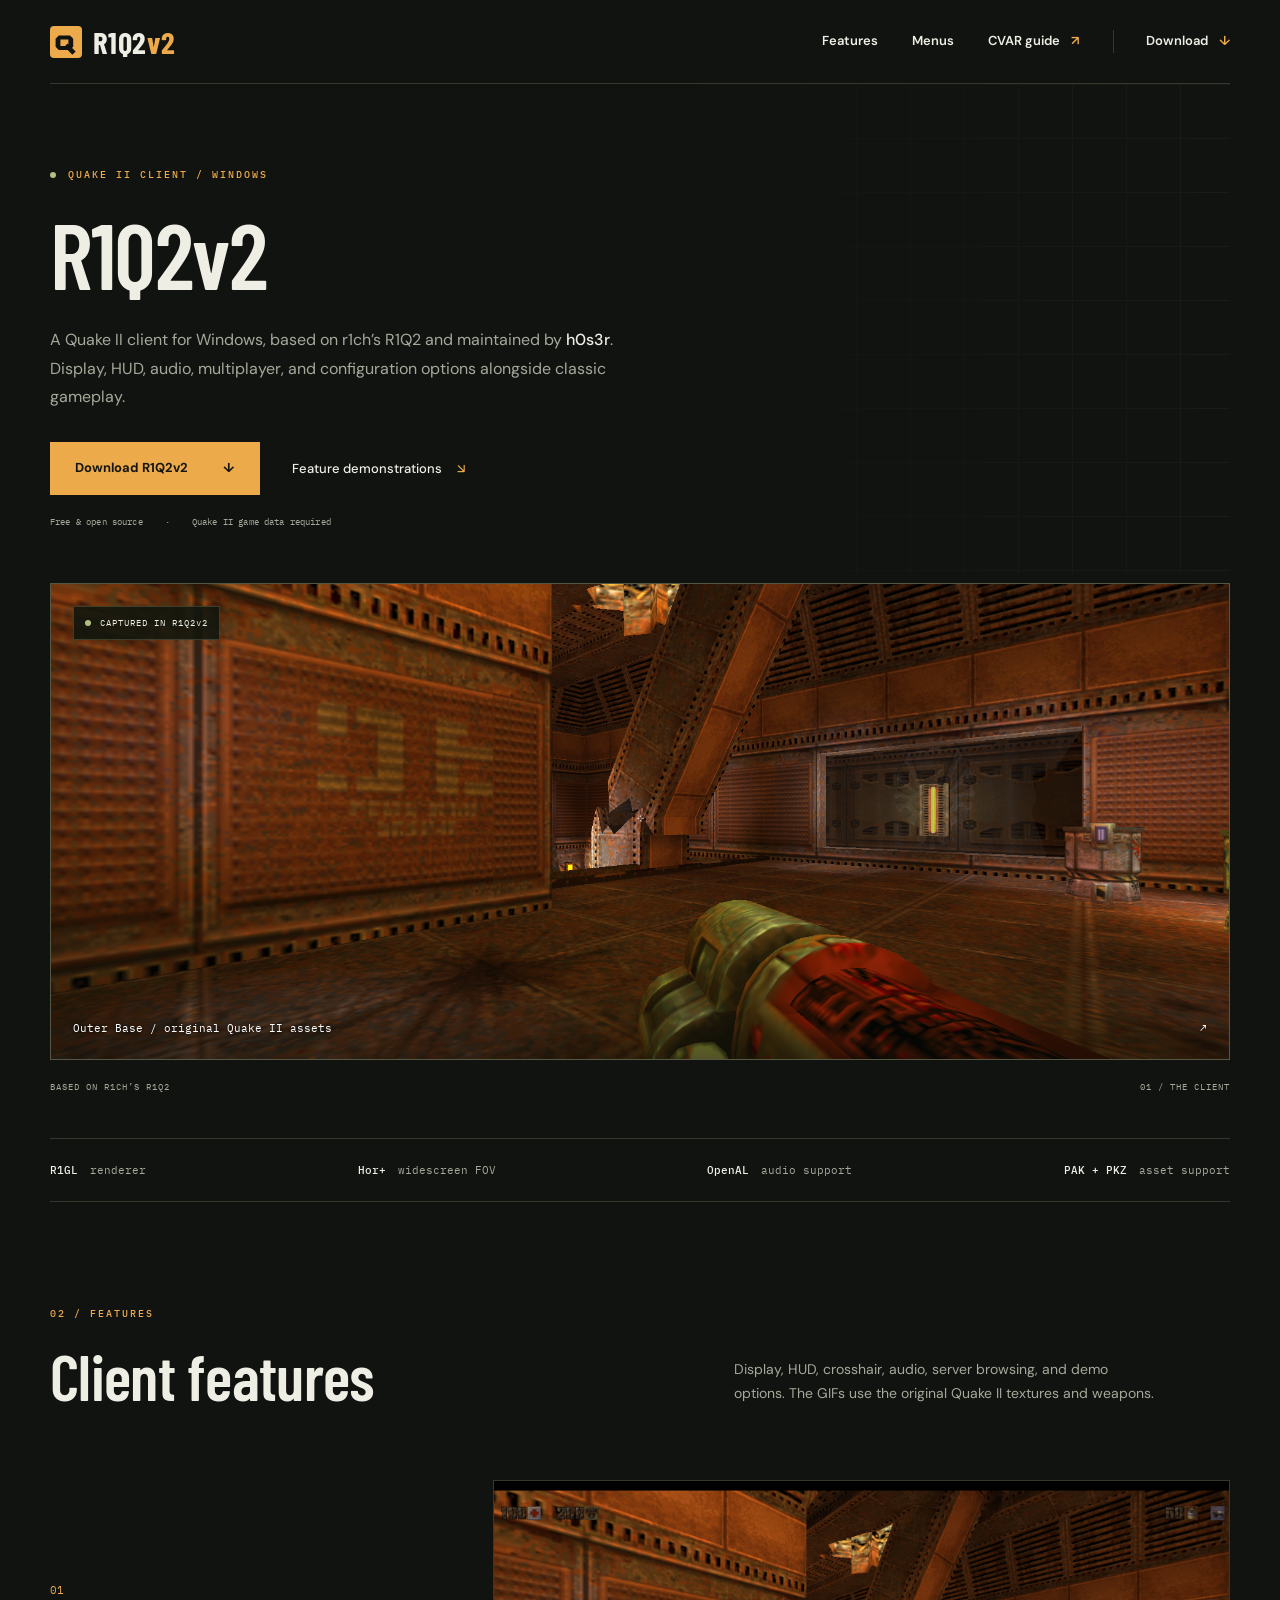
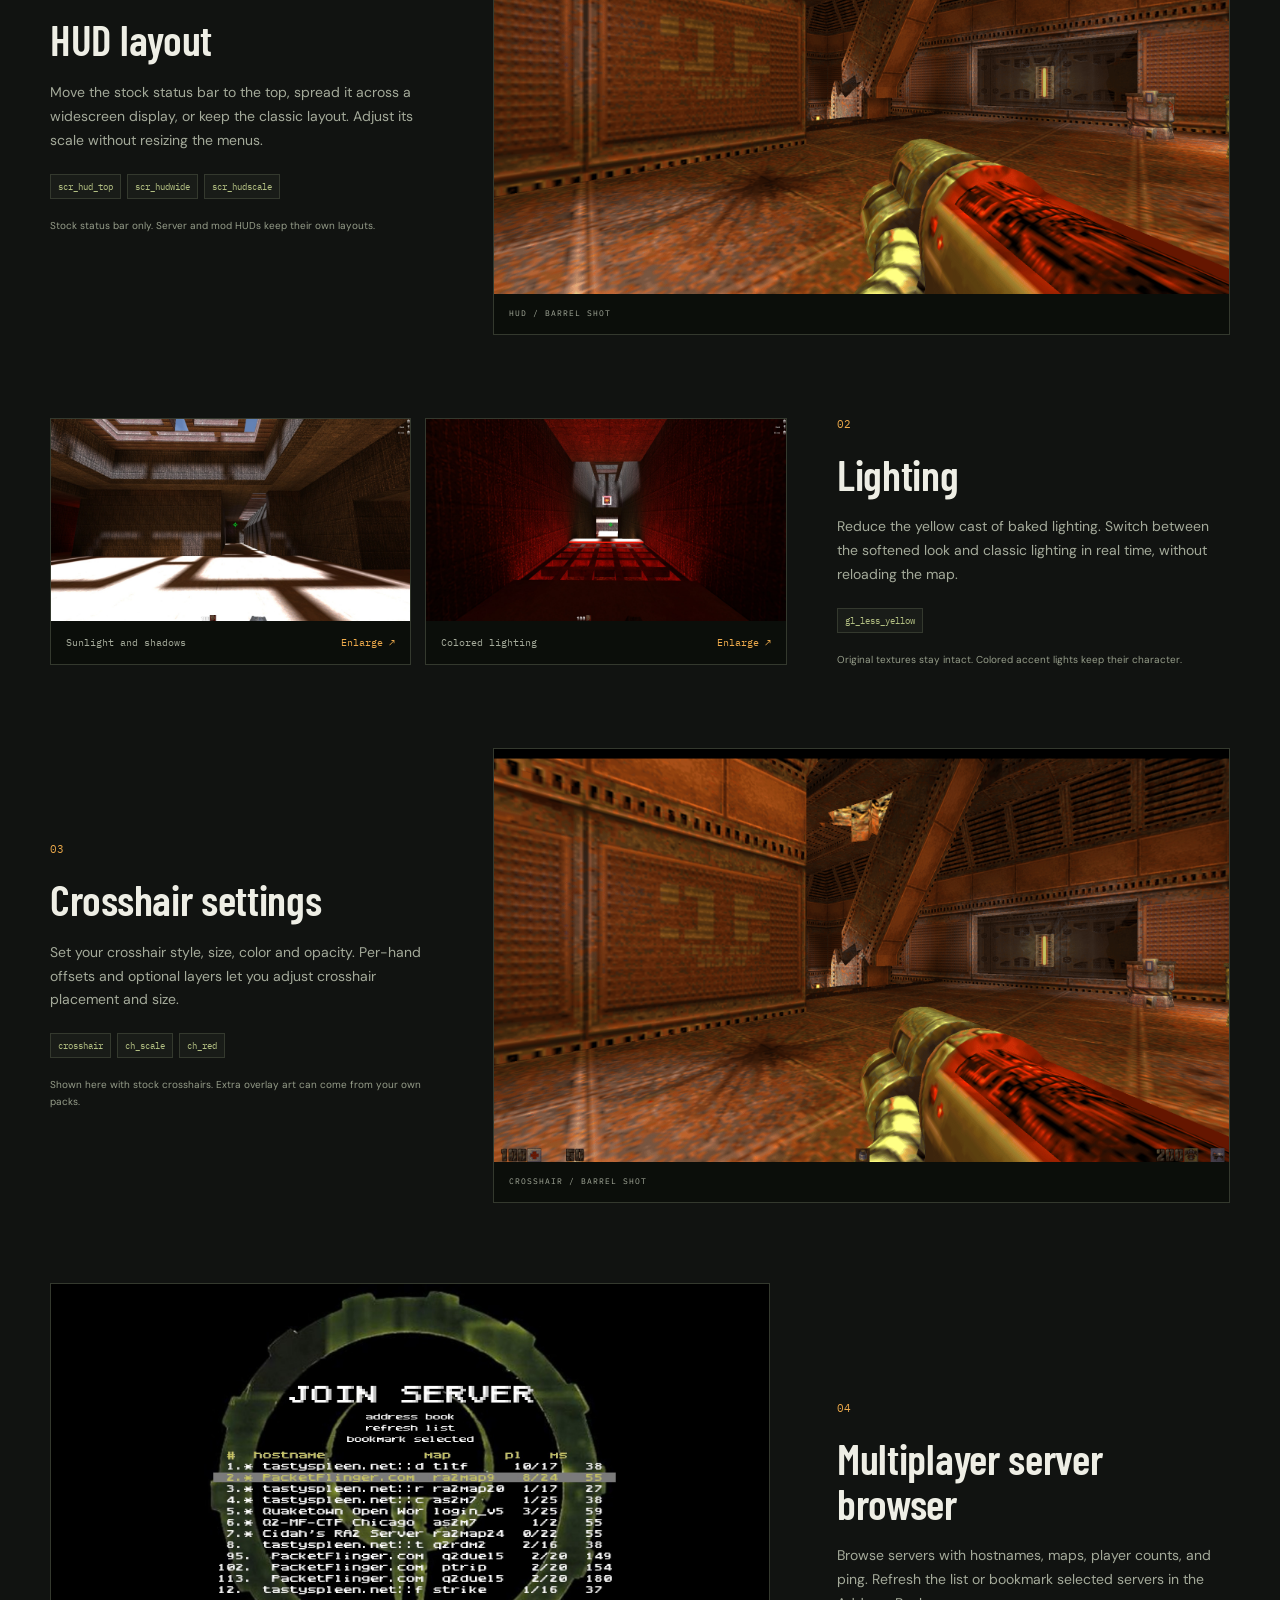
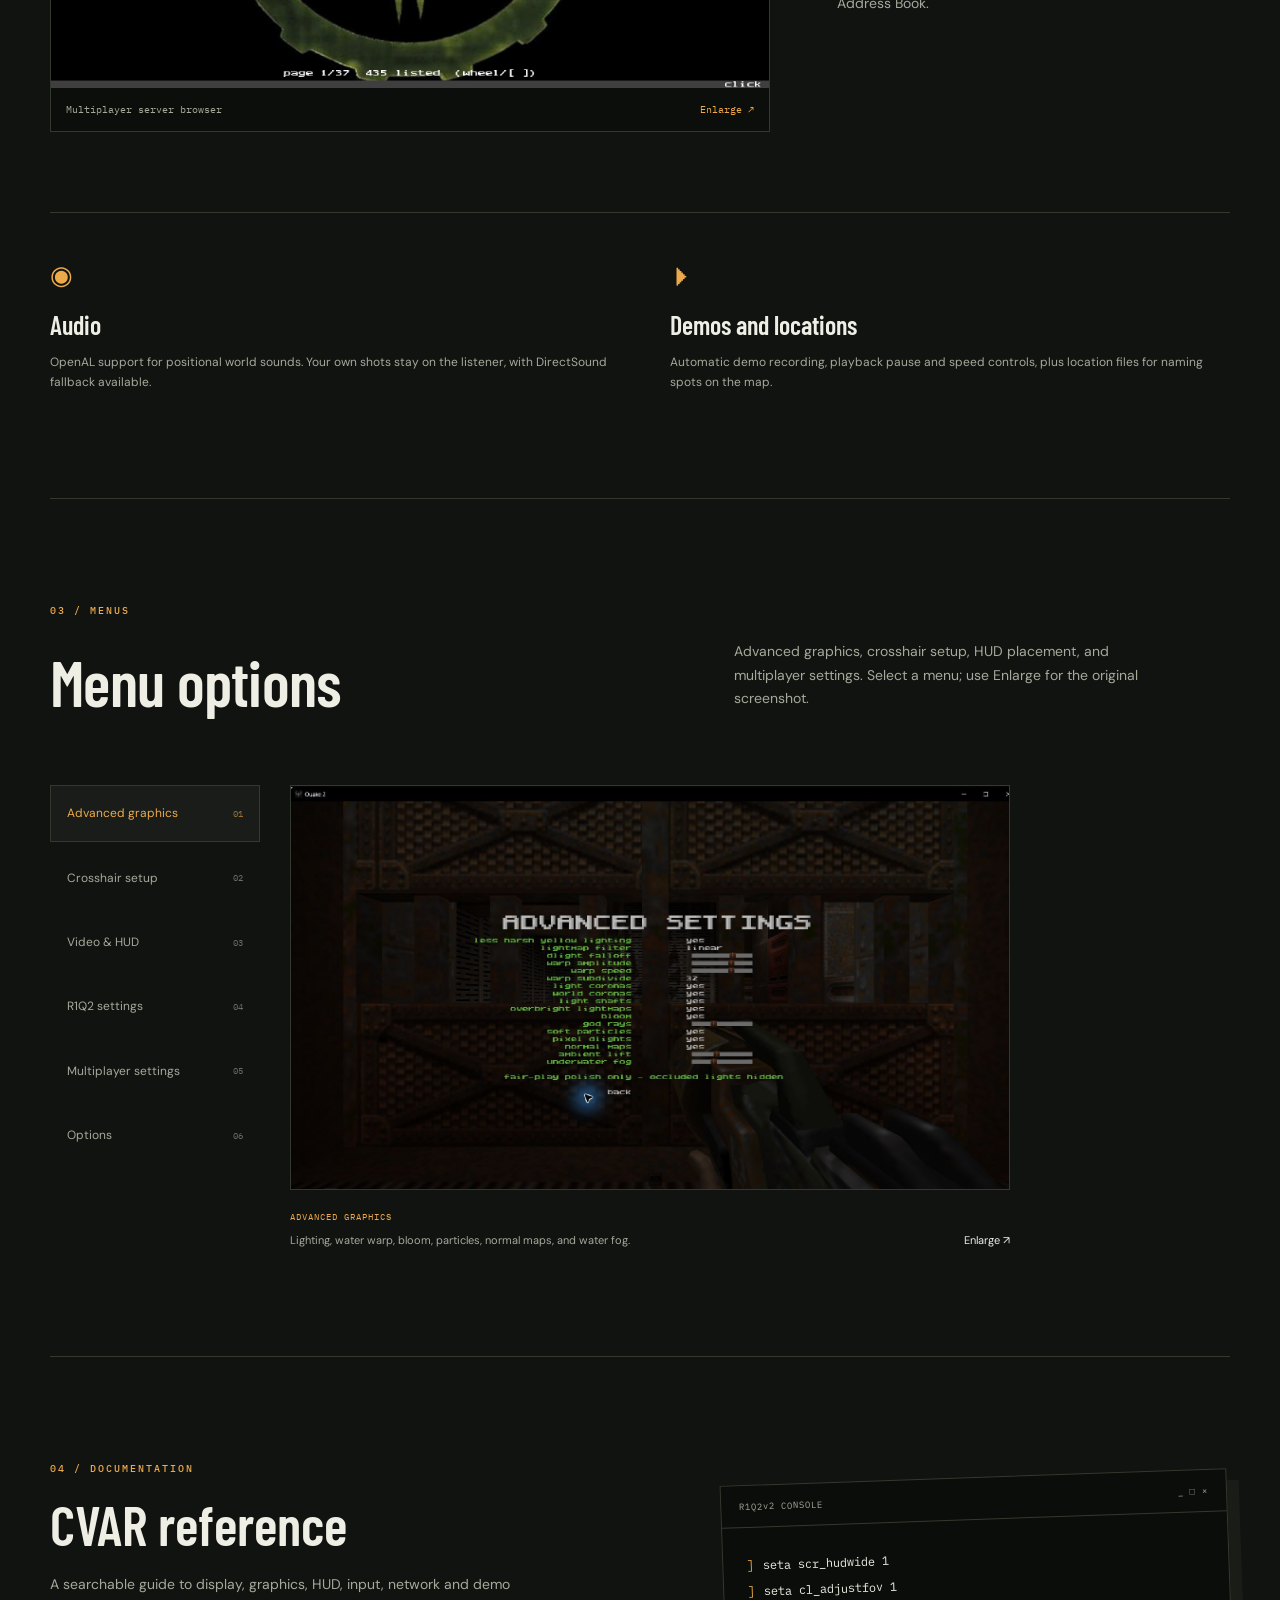
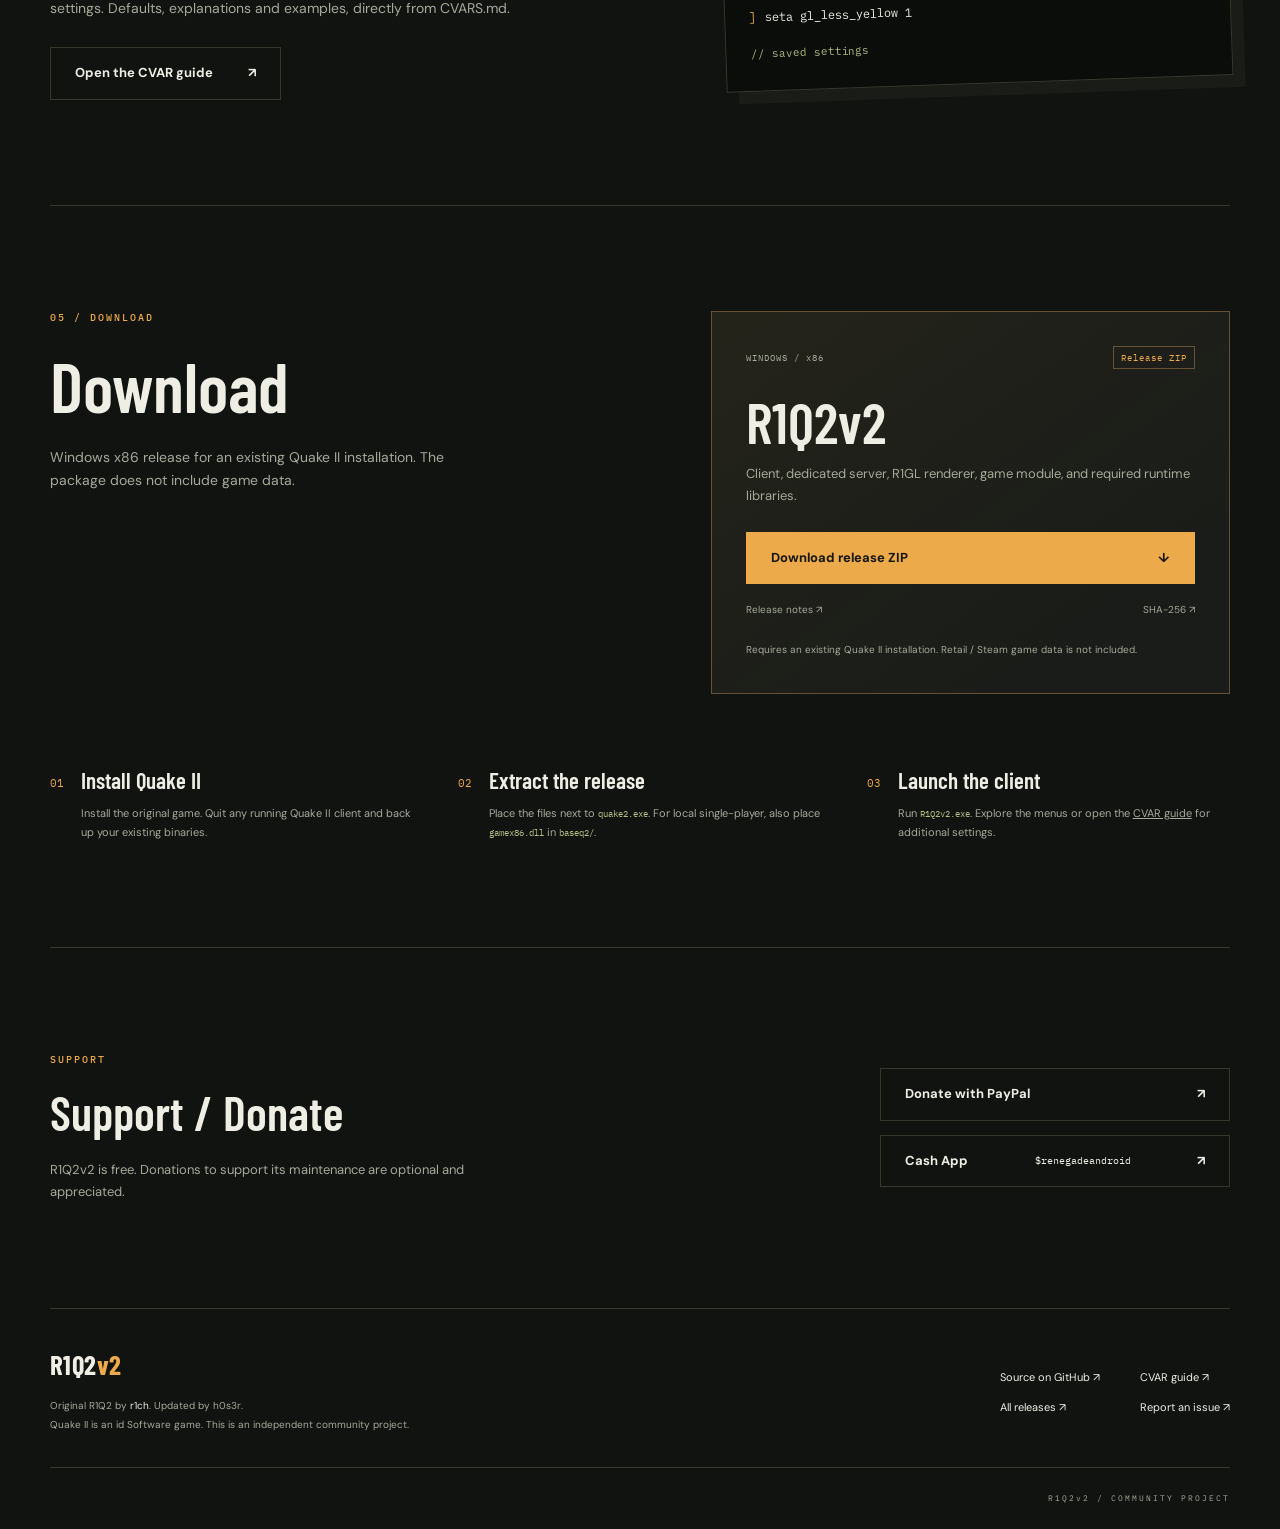
==== commit a5520442: "Show multiplayer server browser with supplied screenshot" ====
--- a/docs/index.html
+++ b/docs/index.html
@@ -12,7 +12,7 @@
   <meta property="og:image" content="https://renegade-android.github.io/R1Q2v2/assets/hero.png">
   <meta property="og:type" content="website">
   <link rel="icon" type="image/svg+xml" href="assets/mark.svg">
-  <link rel="stylesheet" href="assets/site.css?v=lighting-images">
+  <link rel="stylesheet" href="assets/site.css?v=server-browser">
   <script src="assets/site.js?v=barrel-loop" defer></script>
 </head>
 <body>
@@ -52,7 +52,11 @@
         <div class="feature-copy"><span class="feature-number">03</span><h3>Crosshair settings</h3><p>Set your crosshair style, size, color and opacity. Per-hand offsets and optional layers let you adjust crosshair placement and size.</p><div class="tags"><a href="cvars.html?q=crosshair">crosshair</a><a href="cvars.html?q=ch_scale">ch_scale</a><a href="cvars.html?q=ch_red">ch_red</a></div><small>Shown here with stock crosshairs. Extra overlay art can come from your own packs.</small></div>
         <figure class="demo" data-demo><img src="assets/crosshair.gif?v=barrel-loop" alt="Stock crosshair while a railgun shot destroys an explosive barrel" width="1920" height="1080" loading="lazy"><figcaption><span>CROSSHAIR / BARREL SHOT</span></figcaption></figure>
       </article>
-      <div class="more-features"><article><span class="small-icon" aria-hidden="true">⌖</span><h3>Server browser</h3><p>Browse public servers and LAN games. Keep favorites in an Address Book that survives config reloads and game-directory switches.</p></article><article><span class="small-icon" aria-hidden="true">◉</span><h3>Audio</h3><p>OpenAL support for positional world sounds. Your own shots stay on the listener, with DirectSound fallback available.</p></article><article><span class="small-icon" aria-hidden="true">⏵</span><h3>Demos and locations</h3><p>Automatic demo recording, playback pause and speed controls, plus location files for naming spots on the map.</p></article></div>
+      <article class="feature-row reverse" id="server-browser">
+        <div class="feature-copy"><span class="feature-number">04</span><h3>Multiplayer server browser</h3><p>Browse servers with hostnames, maps, player counts, and ping. Refresh the list or bookmark selected servers in the Address Book.</p></div>
+        <figure class="demo server-browser-demo"><a href="assets/server-browser.jpg" data-lightbox><img src="assets/server-browser.jpg" alt="R1Q2v2 multiplayer server browser showing hostnames, maps, player counts, ping, refresh list, and bookmark options" width="1920" height="1080" loading="lazy"></a><figcaption><span>Multiplayer server browser</span><a href="assets/server-browser.jpg" data-lightbox>Enlarge ↗</a></figcaption></figure>
+      </article>
+      <div class="more-features"><article><span class="small-icon" aria-hidden="true">◉</span><h3>Audio</h3><p>OpenAL support for positional world sounds. Your own shots stay on the listener, with DirectSound fallback available.</p></article><article><span class="small-icon" aria-hidden="true">⏵</span><h3>Demos and locations</h3><p>Automatic demo recording, playback pause and speed controls, plus location files for naming spots on the map.</p></article></div>
     </section>
     <section class="section menu-section" id="menus" aria-labelledby="menus-title">
       <div class="section-heading"><p class="eyebrow">03 / MENUS</p><h2 id="menus-title">Menu options</h2><p>Advanced graphics, crosshair setup, HUD placement, and multiplayer settings. Select a menu; use Enlarge for the original screenshot.</p></div>
--- a/docs/assets/site.css
+++ b/docs/assets/site.css
@@ -1,6 +1,6 @@
 @import url('https://fonts.googleapis.com/css2?family=Barlow+Condensed:wght@500;600;700;800&family=DM+Sans:wght@400;500;600;700&family=IBM+Plex+Mono:wght@400;500&display=swap');
 :root{color-scheme:dark;--bg:#111311;--panel:#191c18;--line:#34392e;--text:#eeeee5;--muted:#a4aa9a;--accent:#edaa4b;--green:#b2bf82;--display:'Barlow Condensed','Arial Narrow',Impact,sans-serif;--body:'DM Sans',Arial,sans-serif;--mono:'IBM Plex Mono',monospace;--content:1240px}
-*{box-sizing:border-box}html{scroll-behavior:smooth;scroll-padding-top:95px}body{margin:0;background:var(--bg);color:var(--text);font-family:var(--body);font-size:15px;line-height:1.7}body:has(dialog[open]){overflow:hidden}a{color:inherit;text-decoration:none}button,input,select{font:inherit}button{cursor:pointer}a:focus-visible,button:focus-visible,input:focus-visible,select:focus-visible{outline:2px solid var(--accent);outline-offset:5px}a:hover{color:var(--accent)}img{max-width:100%;display:block}figure{margin:0}h1,h2,h3,p{margin:0}h1,h2,h3{font-family:var(--display);font-weight:600;line-height:1.04}button{color:inherit}code,.mono{font-family:var(--mono)}code{font-size:.86em;color:var(--green);overflow-wrap:anywhere}[hidden]{display:none!important}.skip-link{position:absolute;top:-80px;left:20px;padding:12px 20px;background:var(--accent);color:var(--bg);z-index:100}.skip-link:focus{top:12px}.site-header{height:84px;display:flex;align-items:center;justify-content:space-between;max-width:var(--content);margin:auto;border-bottom:1px solid var(--line);gap:25px}.brand{display:flex;align-items:center;gap:11px;font-family:var(--display);font-size:31px;font-weight:700;letter-spacing:.4px;line-height:1}.brand-version{color:var(--accent)}.site-header nav{display:flex;align-items:center;gap:34px;font-size:13px;font-weight:600}.site-header nav span{margin-left:8px;color:var(--accent)}.nav-download{border-left:1px solid var(--line);padding-left:32px}.hero{max-width:var(--content);margin:auto;padding-top:84px;position:relative;isolation:isolate}.hero-grid{position:absolute;inset:0 0 auto 50%;height:490px;background:linear-gradient(90deg,var(--bg),transparent),linear-gradient(var(--line) 1px,transparent 1px),linear-gradient(90deg,var(--line) 1px,transparent 1px);background-size:100% 100%,54px 54px,54px 54px;opacity:.22;z-index:-1}.eyebrow{font-family:var(--mono);font-size:10px;font-weight:500;letter-spacing:2px;color:var(--accent);line-height:1.4;display:flex;align-items:center;gap:12px}.status-dot,.live-label i{display:inline-block;width:6px;height:6px;background:var(--green);border-radius:50%}.hero h1{font-size:clamp(70px,7.2vw,102px);margin:24px 0;letter-spacing:-1.5px}.hero h1 span,.section-heading h2 span,.download-heading h2 span,.support-section h2 span{color:var(--muted)}.hero-description{color:var(--muted);font-size:16px;line-height:1.8;max-width:620px}.hero-description strong{color:var(--text);font-weight:500}.hero-actions{display:flex;align-items:center;gap:32px;margin-top:30px}.button{display:inline-flex;align-items:center;justify-content:space-between;gap:35px;padding:15px 24px;font-size:13px;font-weight:700;line-height:1.6;transition:background .2s,color .2s,transform .2s;border:1px solid transparent}.button:hover{transform:translateY(-2px)}.button-primary{background:var(--accent);color:#151611}.button-primary:hover{background:#ffc574;color:#151611}.button-outline{border-color:var(--line);background:transparent}.button-outline:hover{border-color:var(--accent);background:#edaa4b0b}.text-link{font-size:13px;font-weight:500}.text-link span{color:var(--accent);margin-left:12px}.hero-meta{display:flex;gap:22px;margin-top:19px;font-family:var(--mono);font-size:9px;letter-spacing:.15px;color:var(--muted);flex-wrap:wrap}.hero-meta span+span:before{content:'·';margin-right:22px;color:var(--accent)}.hero-image{display:block;margin-top:54px;border:1px solid #555743;position:relative;overflow:hidden;background:var(--panel)}.hero-image img{width:100%;height:475px;object-fit:cover;object-position:50% 52%}.image-overlay{position:absolute;inset:0;display:flex;flex-direction:column;justify-content:space-between;padding:22px;background:linear-gradient(transparent 60%,#070a06b3);pointer-events:none}.live-label{align-self:flex-start;display:flex;align-items:center;gap:9px;padding:8px 11px;background:#10150dde;border:1px solid #c2c89a38;font-family:var(--mono);font-size:9px;letter-spacing:1px}.image-note{display:flex;justify-content:space-between;color:#fff;font-family:var(--mono);font-size:11px;text-shadow:0 1px 4px #000}.hero-bottom{display:flex;justify-content:space-between;padding:19px 0;color:var(--muted);font-family:var(--mono);font-size:9px;letter-spacing:1px}.spec-strip{max-width:var(--content);margin:24px auto 0;padding:22px 0;display:flex;justify-content:space-between;border-top:1px solid var(--line);border-bottom:1px solid var(--line);font-family:var(--mono);font-size:11px;color:var(--muted);gap:18px}.spec-strip b{font-weight:500;color:var(--text);margin-right:5px}.section{max-width:var(--content);margin:auto;padding:105px 0;border-bottom:1px solid var(--line)}.section-heading{display:grid;grid-template-columns:1.25fr 1fr;column-gap:120px;align-items:end;margin-bottom:70px}.section-heading .eyebrow{grid-column:1/-1;margin-bottom:22px}.section-heading h2{font-size:64px;letter-spacing:-.7px}.section-heading>p:last-child{font-size:14px;color:var(--muted);max-width:420px;padding-bottom:4px}.feature-row{display:grid;grid-template-columns:.8fr 1.5fr;gap:85px;align-items:center;margin:0 0 80px}.feature-row.reverse{grid-template-columns:1.5fr .8fr}.feature-row.reverse .feature-copy{order:2}.feature-number{display:block;color:var(--accent);font-family:var(--mono);font-size:11px;margin-bottom:18px}.feature-copy h3{font-size:43px;margin-bottom:19px;letter-spacing:-.3px}.feature-copy p{font-size:14px;color:var(--muted)}.feature-copy small{display:block;font-size:10px;line-height:1.7;color:#969d8a;margin-top:18px}.tags{display:flex;flex-wrap:wrap;gap:6px;margin-top:21px}.tags a{font-family:var(--mono);font-size:9px;color:var(--green);padding:4px 7px;border:1px solid var(--line);background:var(--panel)}.tags a:hover{border-color:var(--accent);color:var(--accent)}.demo{border:1px solid var(--line);background:#0b0e0a;overflow:hidden}.demo>img{width:100%;height:auto;aspect-ratio:16/9;object-fit:cover}.demo figcaption{display:flex;align-items:center;justify-content:space-between;gap:15px;padding:13px 15px;font-family:var(--mono);font-size:8px;letter-spacing:1px;color:var(--muted)}.more-features{display:grid;grid-template-columns:repeat(3,1fr);gap:60px;border-top:1px solid var(--line);padding-top:40px}.small-icon{font-size:26px;color:var(--accent)}.more-features h3{font-size:26px;margin:14px 0}.more-features p{font-size:12px;color:var(--muted)}.menu-showcase{display:grid;grid-template-columns:210px minmax(0,720px);gap:30px;align-items:start}.menu-tabs{display:flex;flex-direction:column;gap:8px}.menu-tabs button{display:flex;justify-content:space-between;gap:15px;align-items:center;background:none;border:1px solid transparent;padding:17px 16px;text-align:left;color:var(--muted);font-size:12px}.menu-tabs button span{font-family:var(--mono);font-size:9px;opacity:.6}.menu-tabs button[aria-selected=true]{background:var(--panel);border-color:var(--line);color:var(--accent)}.menu-tabs button:hover{color:var(--text)}.menu-panels{min-width:0}.menu-panels img{width:100%;height:auto;border:1px solid var(--line);aspect-ratio:16/9;object-fit:contain;background:#050704}.menu-panels figcaption{padding-top:19px;font-size:11px;color:var(--muted);line-height:1.8;display:flex;flex-wrap:wrap;gap:6px 16px;align-items:center}.menu-panels figcaption>span{font-family:var(--mono);font-size:9px;letter-spacing:1px;color:var(--accent);flex-basis:100%}.menu-panels figcaption>a{margin-left:auto;color:var(--text)}.guide-callout{display:grid;grid-template-columns:1.2fr 1fr;align-items:center;gap:100px}.guide-callout h2{font-size:55px;margin:20px 0}.guide-callout p:not(.eyebrow){color:var(--muted);font-size:14px;max-width:480px}.guide-callout .button{margin-top:26px}.console-card{border:1px solid var(--line);background:#0a0d09;transform:rotate(-2deg);box-shadow:12px 12px 0 #191c17}.console-top{display:flex;justify-content:space-between;padding:13px 18px;border-bottom:1px solid var(--line);color:var(--muted);font-family:var(--mono);font-size:9px;letter-spacing:1px}.console-card p{padding:0 24px;font-family:var(--mono);font-size:13px!important;line-height:2}.console-card p:first-of-type{padding-top:25px}.console-card p>span{color:var(--accent)}.console-card p>code{color:var(--text);font-size:12px}.console-card p.console-comment{padding-bottom:26px;padding-top:12px;color:var(--green);font-size:11px!important}.download-section{display:grid;grid-template-columns:1.15fr 1fr;gap:65px}.download-heading h2{font-size:70px;margin:24px 0}.download-heading p:last-child{max-width:400px;color:var(--muted);font-size:14px}.download-card{border:1px solid #665134;background:linear-gradient(145deg,#edaa4b0d,#191c1800 80%),var(--panel);padding:34px}.download-card-top{display:flex;align-items:center;justify-content:space-between;gap:15px;font-family:var(--mono);font-size:9px;letter-spacing:1px;color:var(--muted)}.release-chip{border:1px solid #665134;padding:3px 7px;color:var(--accent)}.download-card h3{font-size:57px;margin:23px 0 12px}.download-card>p{font-size:13px;color:var(--muted);margin-bottom:24px}.download-card .button{width:100%}.download-links{display:flex;justify-content:space-between;gap:15px;margin-top:17px;font-size:10px;color:var(--muted)}.download-card small{display:block;margin-top:23px;font-size:10px;color:var(--muted);line-height:1.8}.install-steps{grid-column:1/-1;display:grid;grid-template-columns:repeat(3,1fr);gap:45px;list-style:none;margin:0;padding:10px 0 0}.install-steps li{display:flex;gap:17px;align-items:flex-start}.install-steps li>span{font-family:var(--mono);font-size:11px;color:var(--accent);padding-top:5px}.install-steps h3{font-size:23px;margin-bottom:11px}.install-steps p{font-size:11px;color:var(--muted)}.install-steps p a{text-decoration:underline}.support-section{display:flex;justify-content:space-between;align-items:center;gap:80px}.support-section h2{font-size:48px;margin:21px 0}.support-section p:last-child{color:var(--muted);font-size:13px;max-width:450px}.support-actions{display:flex;flex-direction:column;gap:14px;min-width:350px}.cash-handle{font-family:var(--mono);font-size:10px;font-weight:400}.site-footer{max-width:var(--content);margin:auto;padding:42px 0 24px;display:flex;flex-wrap:wrap;justify-content:space-between;gap:25px 80px}.site-footer .brand{font-size:27px;margin-bottom:18px;display:block}.site-footer p{font-size:10px;color:var(--muted);line-height:1.9}.site-footer p a{color:var(--text)}.site-footer nav{display:grid;grid-template-columns:repeat(2,auto);gap:12px 40px;align-content:center;font-size:11px}.footer-signoff{flex-basis:100%;border-top:1px solid var(--line);padding-top:24px;margin-top:8px;text-align:right;font-family:var(--mono);font-size:8px;letter-spacing:2px;color:var(--muted)}.lightbox{background:#0b0e09;color:var(--text);border:1px solid var(--line);padding:36px 14px 12px;max-width:min(95vw,1700px);max-height:95vh;width:max-content}.lightbox::backdrop{background:#050704e8;backdrop-filter:blur(7px)}.lightbox img{max-height:80vh;width:auto;object-fit:contain;margin:auto}.lightbox p{font-size:11px;color:var(--muted);margin-top:9px}.lightbox-close{position:absolute;top:0;right:10px;background:none;border:0;font-size:30px;color:var(--text);line-height:1.2}
+*{box-sizing:border-box}html{scroll-behavior:smooth;scroll-padding-top:95px}body{margin:0;background:var(--bg);color:var(--text);font-family:var(--body);font-size:15px;line-height:1.7}body:has(dialog[open]){overflow:hidden}a{color:inherit;text-decoration:none}button,input,select{font:inherit}button{cursor:pointer}a:focus-visible,button:focus-visible,input:focus-visible,select:focus-visible{outline:2px solid var(--accent);outline-offset:5px}a:hover{color:var(--accent)}img{max-width:100%;display:block}figure{margin:0}h1,h2,h3,p{margin:0}h1,h2,h3{font-family:var(--display);font-weight:600;line-height:1.04}button{color:inherit}code,.mono{font-family:var(--mono)}code{font-size:.86em;color:var(--green);overflow-wrap:anywhere}[hidden]{display:none!important}.skip-link{position:absolute;top:-80px;left:20px;padding:12px 20px;background:var(--accent);color:var(--bg);z-index:100}.skip-link:focus{top:12px}.site-header{height:84px;display:flex;align-items:center;justify-content:space-between;max-width:var(--content);margin:auto;border-bottom:1px solid var(--line);gap:25px}.brand{display:flex;align-items:center;gap:11px;font-family:var(--display);font-size:31px;font-weight:700;letter-spacing:.4px;line-height:1}.brand-version{color:var(--accent)}.site-header nav{display:flex;align-items:center;gap:34px;font-size:13px;font-weight:600}.site-header nav span{margin-left:8px;color:var(--accent)}.nav-download{border-left:1px solid var(--line);padding-left:32px}.hero{max-width:var(--content);margin:auto;padding-top:84px;position:relative;isolation:isolate}.hero-grid{position:absolute;inset:0 0 auto 50%;height:490px;background:linear-gradient(90deg,var(--bg),transparent),linear-gradient(var(--line) 1px,transparent 1px),linear-gradient(90deg,var(--line) 1px,transparent 1px);background-size:100% 100%,54px 54px,54px 54px;opacity:.22;z-index:-1}.eyebrow{font-family:var(--mono);font-size:10px;font-weight:500;letter-spacing:2px;color:var(--accent);line-height:1.4;display:flex;align-items:center;gap:12px}.status-dot,.live-label i{display:inline-block;width:6px;height:6px;background:var(--green);border-radius:50%}.hero h1{font-size:clamp(70px,7.2vw,102px);margin:24px 0;letter-spacing:-1.5px}.hero h1 span,.section-heading h2 span,.download-heading h2 span,.support-section h2 span{color:var(--muted)}.hero-description{color:var(--muted);font-size:16px;line-height:1.8;max-width:620px}.hero-description strong{color:var(--text);font-weight:500}.hero-actions{display:flex;align-items:center;gap:32px;margin-top:30px}.button{display:inline-flex;align-items:center;justify-content:space-between;gap:35px;padding:15px 24px;font-size:13px;font-weight:700;line-height:1.6;transition:background .2s,color .2s,transform .2s;border:1px solid transparent}.button:hover{transform:translateY(-2px)}.button-primary{background:var(--accent);color:#151611}.button-primary:hover{background:#ffc574;color:#151611}.button-outline{border-color:var(--line);background:transparent}.button-outline:hover{border-color:var(--accent);background:#edaa4b0b}.text-link{font-size:13px;font-weight:500}.text-link span{color:var(--accent);margin-left:12px}.hero-meta{display:flex;gap:22px;margin-top:19px;font-family:var(--mono);font-size:9px;letter-spacing:.15px;color:var(--muted);flex-wrap:wrap}.hero-meta span+span:before{content:'·';margin-right:22px;color:var(--accent)}.hero-image{display:block;margin-top:54px;border:1px solid #555743;position:relative;overflow:hidden;background:var(--panel)}.hero-image img{width:100%;height:475px;object-fit:cover;object-position:50% 52%}.image-overlay{position:absolute;inset:0;display:flex;flex-direction:column;justify-content:space-between;padding:22px;background:linear-gradient(transparent 60%,#070a06b3);pointer-events:none}.live-label{align-self:flex-start;display:flex;align-items:center;gap:9px;padding:8px 11px;background:#10150dde;border:1px solid #c2c89a38;font-family:var(--mono);font-size:9px;letter-spacing:1px}.image-note{display:flex;justify-content:space-between;color:#fff;font-family:var(--mono);font-size:11px;text-shadow:0 1px 4px #000}.hero-bottom{display:flex;justify-content:space-between;padding:19px 0;color:var(--muted);font-family:var(--mono);font-size:9px;letter-spacing:1px}.spec-strip{max-width:var(--content);margin:24px auto 0;padding:22px 0;display:flex;justify-content:space-between;border-top:1px solid var(--line);border-bottom:1px solid var(--line);font-family:var(--mono);font-size:11px;color:var(--muted);gap:18px}.spec-strip b{font-weight:500;color:var(--text);margin-right:5px}.section{max-width:var(--content);margin:auto;padding:105px 0;border-bottom:1px solid var(--line)}.section-heading{display:grid;grid-template-columns:1.25fr 1fr;column-gap:120px;align-items:end;margin-bottom:70px}.section-heading .eyebrow{grid-column:1/-1;margin-bottom:22px}.section-heading h2{font-size:64px;letter-spacing:-.7px}.section-heading>p:last-child{font-size:14px;color:var(--muted);max-width:420px;padding-bottom:4px}.feature-row{display:grid;grid-template-columns:.8fr 1.5fr;gap:85px;align-items:center;margin:0 0 80px}.feature-row.reverse{grid-template-columns:1.5fr .8fr}.feature-row.reverse .feature-copy{order:2}.feature-number{display:block;color:var(--accent);font-family:var(--mono);font-size:11px;margin-bottom:18px}.feature-copy h3{font-size:43px;margin-bottom:19px;letter-spacing:-.3px}.feature-copy p{font-size:14px;color:var(--muted)}.feature-copy small{display:block;font-size:10px;line-height:1.7;color:#969d8a;margin-top:18px}.tags{display:flex;flex-wrap:wrap;gap:6px;margin-top:21px}.tags a{font-family:var(--mono);font-size:9px;color:var(--green);padding:4px 7px;border:1px solid var(--line);background:var(--panel)}.tags a:hover{border-color:var(--accent);color:var(--accent)}.demo{border:1px solid var(--line);background:#0b0e0a;overflow:hidden}.demo>img{width:100%;height:auto;aspect-ratio:16/9;object-fit:cover}.demo figcaption{display:flex;align-items:center;justify-content:space-between;gap:15px;padding:13px 15px;font-family:var(--mono);font-size:8px;letter-spacing:1px;color:var(--muted)}.more-features{display:grid;grid-template-columns:repeat(2,1fr);gap:60px;border-top:1px solid var(--line);padding-top:40px}.small-icon{font-size:26px;color:var(--accent)}.more-features h3{font-size:26px;margin:14px 0}.more-features p{font-size:12px;color:var(--muted)}.menu-showcase{display:grid;grid-template-columns:210px minmax(0,720px);gap:30px;align-items:start}.menu-tabs{display:flex;flex-direction:column;gap:8px}.menu-tabs button{display:flex;justify-content:space-between;gap:15px;align-items:center;background:none;border:1px solid transparent;padding:17px 16px;text-align:left;color:var(--muted);font-size:12px}.menu-tabs button span{font-family:var(--mono);font-size:9px;opacity:.6}.menu-tabs button[aria-selected=true]{background:var(--panel);border-color:var(--line);color:var(--accent)}.menu-tabs button:hover{color:var(--text)}.menu-panels{min-width:0}.menu-panels img{width:100%;height:auto;border:1px solid var(--line);aspect-ratio:16/9;object-fit:contain;background:#050704}.menu-panels figcaption{padding-top:19px;font-size:11px;color:var(--muted);line-height:1.8;display:flex;flex-wrap:wrap;gap:6px 16px;align-items:center}.menu-panels figcaption>span{font-family:var(--mono);font-size:9px;letter-spacing:1px;color:var(--accent);flex-basis:100%}.menu-panels figcaption>a{margin-left:auto;color:var(--text)}.guide-callout{display:grid;grid-template-columns:1.2fr 1fr;align-items:center;gap:100px}.guide-callout h2{font-size:55px;margin:20px 0}.guide-callout p:not(.eyebrow){color:var(--muted);font-size:14px;max-width:480px}.guide-callout .button{margin-top:26px}.console-card{border:1px solid var(--line);background:#0a0d09;transform:rotate(-2deg);box-shadow:12px 12px 0 #191c17}.console-top{display:flex;justify-content:space-between;padding:13px 18px;border-bottom:1px solid var(--line);color:var(--muted);font-family:var(--mono);font-size:9px;letter-spacing:1px}.console-card p{padding:0 24px;font-family:var(--mono);font-size:13px!important;line-height:2}.console-card p:first-of-type{padding-top:25px}.console-card p>span{color:var(--accent)}.console-card p>code{color:var(--text);font-size:12px}.console-card p.console-comment{padding-bottom:26px;padding-top:12px;color:var(--green);font-size:11px!important}.download-section{display:grid;grid-template-columns:1.15fr 1fr;gap:65px}.download-heading h2{font-size:70px;margin:24px 0}.download-heading p:last-child{max-width:400px;color:var(--muted);font-size:14px}.download-card{border:1px solid #665134;background:linear-gradient(145deg,#edaa4b0d,#191c1800 80%),var(--panel);padding:34px}.download-card-top{display:flex;align-items:center;justify-content:space-between;gap:15px;font-family:var(--mono);font-size:9px;letter-spacing:1px;color:var(--muted)}.release-chip{border:1px solid #665134;padding:3px 7px;color:var(--accent)}.download-card h3{font-size:57px;margin:23px 0 12px}.download-card>p{font-size:13px;color:var(--muted);margin-bottom:24px}.download-card .button{width:100%}.download-links{display:flex;justify-content:space-between;gap:15px;margin-top:17px;font-size:10px;color:var(--muted)}.download-card small{display:block;margin-top:23px;font-size:10px;color:var(--muted);line-height:1.8}.install-steps{grid-column:1/-1;display:grid;grid-template-columns:repeat(3,1fr);gap:45px;list-style:none;margin:0;padding:10px 0 0}.install-steps li{display:flex;gap:17px;align-items:flex-start}.install-steps li>span{font-family:var(--mono);font-size:11px;color:var(--accent);padding-top:5px}.install-steps h3{font-size:23px;margin-bottom:11px}.install-steps p{font-size:11px;color:var(--muted)}.install-steps p a{text-decoration:underline}.support-section{display:flex;justify-content:space-between;align-items:center;gap:80px}.support-section h2{font-size:48px;margin:21px 0}.support-section p:last-child{color:var(--muted);font-size:13px;max-width:450px}.support-actions{display:flex;flex-direction:column;gap:14px;min-width:350px}.cash-handle{font-family:var(--mono);font-size:10px;font-weight:400}.site-footer{max-width:var(--content);margin:auto;padding:42px 0 24px;display:flex;flex-wrap:wrap;justify-content:space-between;gap:25px 80px}.site-footer .brand{font-size:27px;margin-bottom:18px;display:block}.site-footer p{font-size:10px;color:var(--muted);line-height:1.9}.site-footer p a{color:var(--text)}.site-footer nav{display:grid;grid-template-columns:repeat(2,auto);gap:12px 40px;align-content:center;font-size:11px}.footer-signoff{flex-basis:100%;border-top:1px solid var(--line);padding-top:24px;margin-top:8px;text-align:right;font-family:var(--mono);font-size:8px;letter-spacing:2px;color:var(--muted)}.lightbox{background:#0b0e09;color:var(--text);border:1px solid var(--line);padding:36px 14px 12px;max-width:min(95vw,1700px);max-height:95vh;width:max-content}.lightbox::backdrop{background:#050704e8;backdrop-filter:blur(7px)}.lightbox img{max-height:80vh;width:auto;object-fit:contain;margin:auto}.lightbox p{font-size:11px;color:var(--muted);margin-top:9px}.lightbox-close{position:absolute;top:0;right:10px;background:none;border:0;font-size:30px;color:var(--text);line-height:1.2}
 /* The reference page uses the same visual language, with a readable document layout. */
 .reference-hero{max-width:var(--content);margin:auto;padding:65px 0 44px}.reference-hero h1{font-size:76px;margin:20px 0}.reference-hero>p:not(.eyebrow){color:var(--muted);max-width:650px;font-size:14px}.reference-hero .text-link{display:inline-block;margin-top:20px;color:var(--accent)}.reference-toolbar{max-width:var(--content);margin:0 auto 35px;display:grid;grid-template-columns:1fr 320px;gap:20px;padding:25px;background:var(--panel);border:1px solid var(--line)}.reference-toolbar label{font-family:var(--mono);font-size:9px;color:var(--accent);letter-spacing:1px;display:block;margin-bottom:9px}.reference-toolbar input,.reference-toolbar select{width:100%;background:var(--bg);color:var(--text);border:1px solid var(--line);padding:12px 14px;min-height:48px;font-size:13px}.search-meta{grid-column:1/-1;color:var(--muted);font-size:11px}.reference-layout{max-width:var(--content);margin:auto;display:grid;grid-template-columns:220px 1fr;gap:60px;padding-bottom:70px;border-bottom:1px solid var(--line)}.reference-sidebar{position:sticky;top:30px;align-self:start;font-size:11px;line-height:1.5}.reference-sidebar a{display:block;padding:9px 0;border-bottom:1px solid #34392e77;color:var(--muted)}.reference-sidebar a:hover{color:var(--accent)}.reference-content{min-width:0;color:#c5caba;font-size:13px;line-height:1.85}.reference-content h2{font-size:35px;color:var(--text);margin:38px 0 19px;padding-top:16px;border-top:1px solid var(--line);scroll-margin-top:30px}.reference-content>h2:first-child{margin-top:0}.reference-content h3{font-size:26px;color:var(--text);margin:26px 0 14px}.reference-content p{margin:14px 0}.reference-content ul,.reference-content ol{padding-left:23px}.reference-content a{color:var(--accent);text-decoration:underline;text-underline-offset:3px}.reference-content pre{background:#090c08;border:1px solid var(--line);padding:20px;overflow:auto;max-width:100%;line-height:1.7;color:var(--green)}.reference-content pre code{white-space:pre;color:inherit;font-size:11px;overflow-wrap:normal}.reference-content code{background:#1d2318;padding:2px 4px;white-space:normal}.reference-content pre code{padding:0;background:none}.reference-table-wrap{overflow:auto;border:1px solid var(--line);margin:24px 0}.reference-content table{width:100%;border-collapse:collapse;font-size:12px;text-align:left}.reference-content th{background:#23271f;color:var(--muted);padding:12px 14px;font-family:var(--mono);font-size:9px;letter-spacing:1px;text-transform:uppercase}.reference-content td{padding:14px;border-top:1px solid var(--line);vertical-align:top;line-height:1.8}.reference-content table.cvar-table td:first-child{width:24%;min-width:140px}.reference-content table.cvar-table td:nth-child(2){width:15%;min-width:90px;color:var(--muted);font-family:var(--mono);font-size:10px}.reference-content tr:target{background:#edaa4b12}.reference-content td strong{color:var(--text)}.reference-content .copy-cvar{border:1px solid var(--line);background:none;color:var(--muted);font-size:9px;display:block;padding:3px 8px;margin-top:8px}.reference-content .copy-cvar:hover{color:var(--accent)}.reference-content hr{border:0;border-top:1px solid var(--line);margin:30px 0}.reference-content blockquote{border-left:2px solid var(--accent);margin:20px 0;padding-left:20px}.empty-search{padding:40px 20px;background:var(--panel);color:var(--muted)}.reference-page .support-section{padding-top:70px;padding-bottom:70px}
 @media(min-width:1500px){.hero h1{font-size:112px}.hero-image img{height:530px}}
@@ -10,3 +10,5 @@
 @media(prefers-reduced-motion:reduce){html{scroll-behavior:auto}.button{transition:none}.button:hover{transform:none}.console-card{transform:none}}
 
 .lighting-images{display:grid;grid-template-columns:repeat(2,minmax(0,1fr));gap:14px;min-width:0}.lighting-images img{width:100%;height:auto;aspect-ratio:16/9;object-fit:contain}.lighting-images figcaption{flex-wrap:wrap;gap:6px;letter-spacing:0;font-size:10px}.lighting-images figcaption a{color:var(--accent);margin-left:auto}@media(max-width:480px){.lighting-images{grid-template-columns:1fr}}
+
+.server-browser-demo{width:100%;max-width:720px}.server-browser-demo img{width:100%;height:auto;aspect-ratio:16/9;object-fit:contain}.server-browser-demo figcaption{letter-spacing:0;font-size:10px;flex-wrap:wrap}.server-browser-demo figcaption a{color:var(--accent);margin-left:auto}
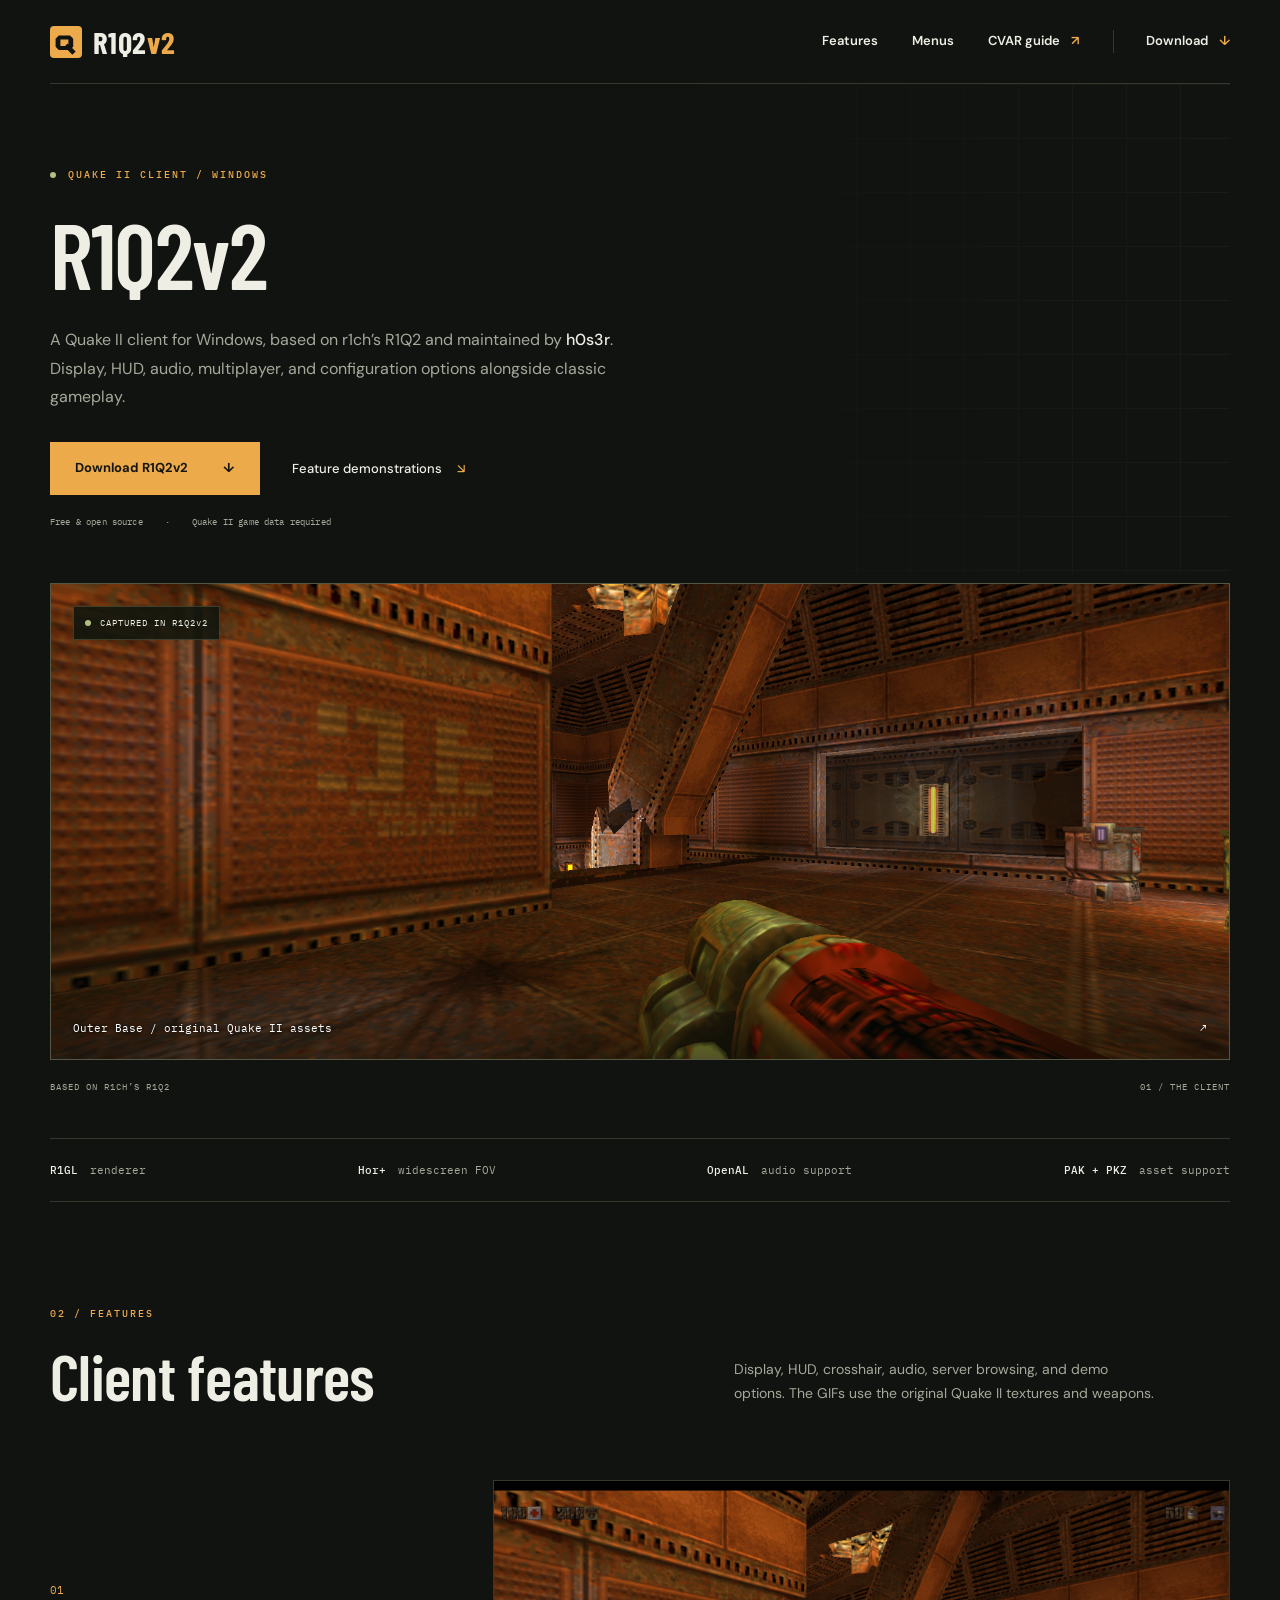
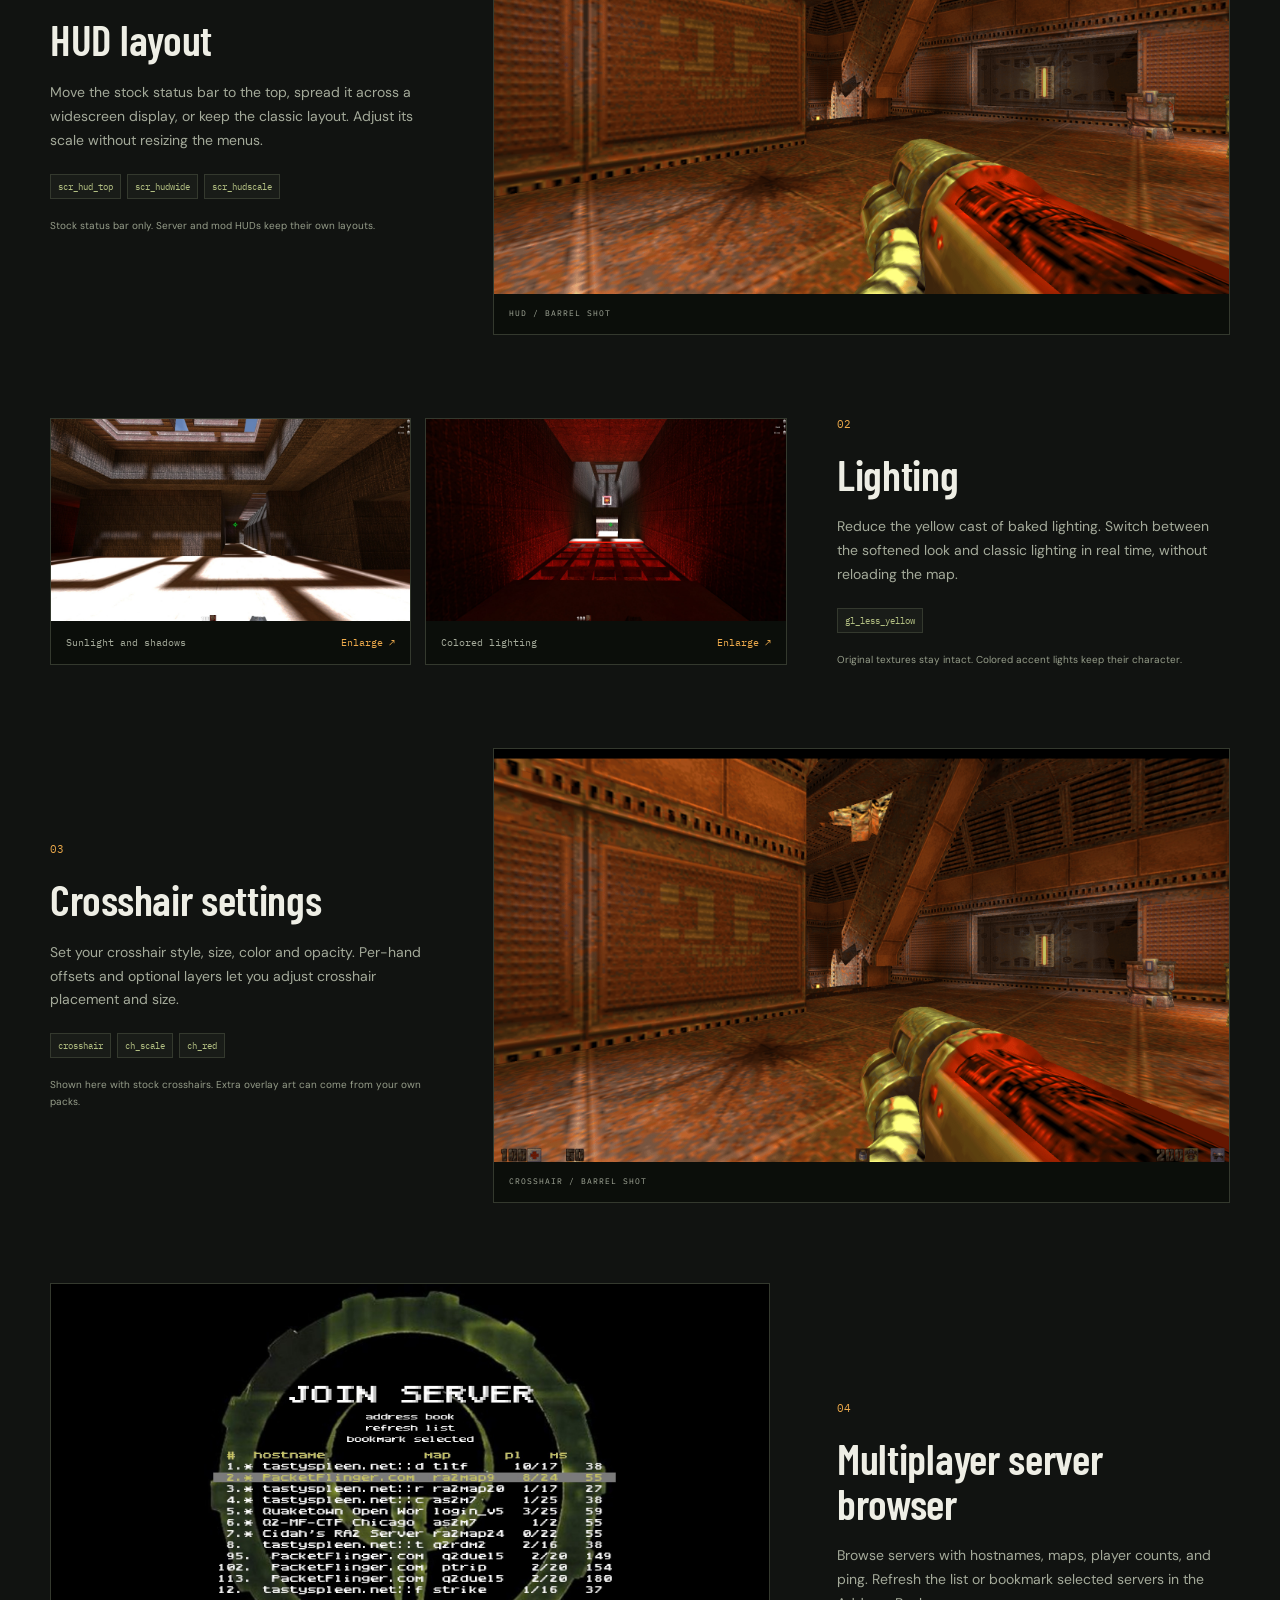
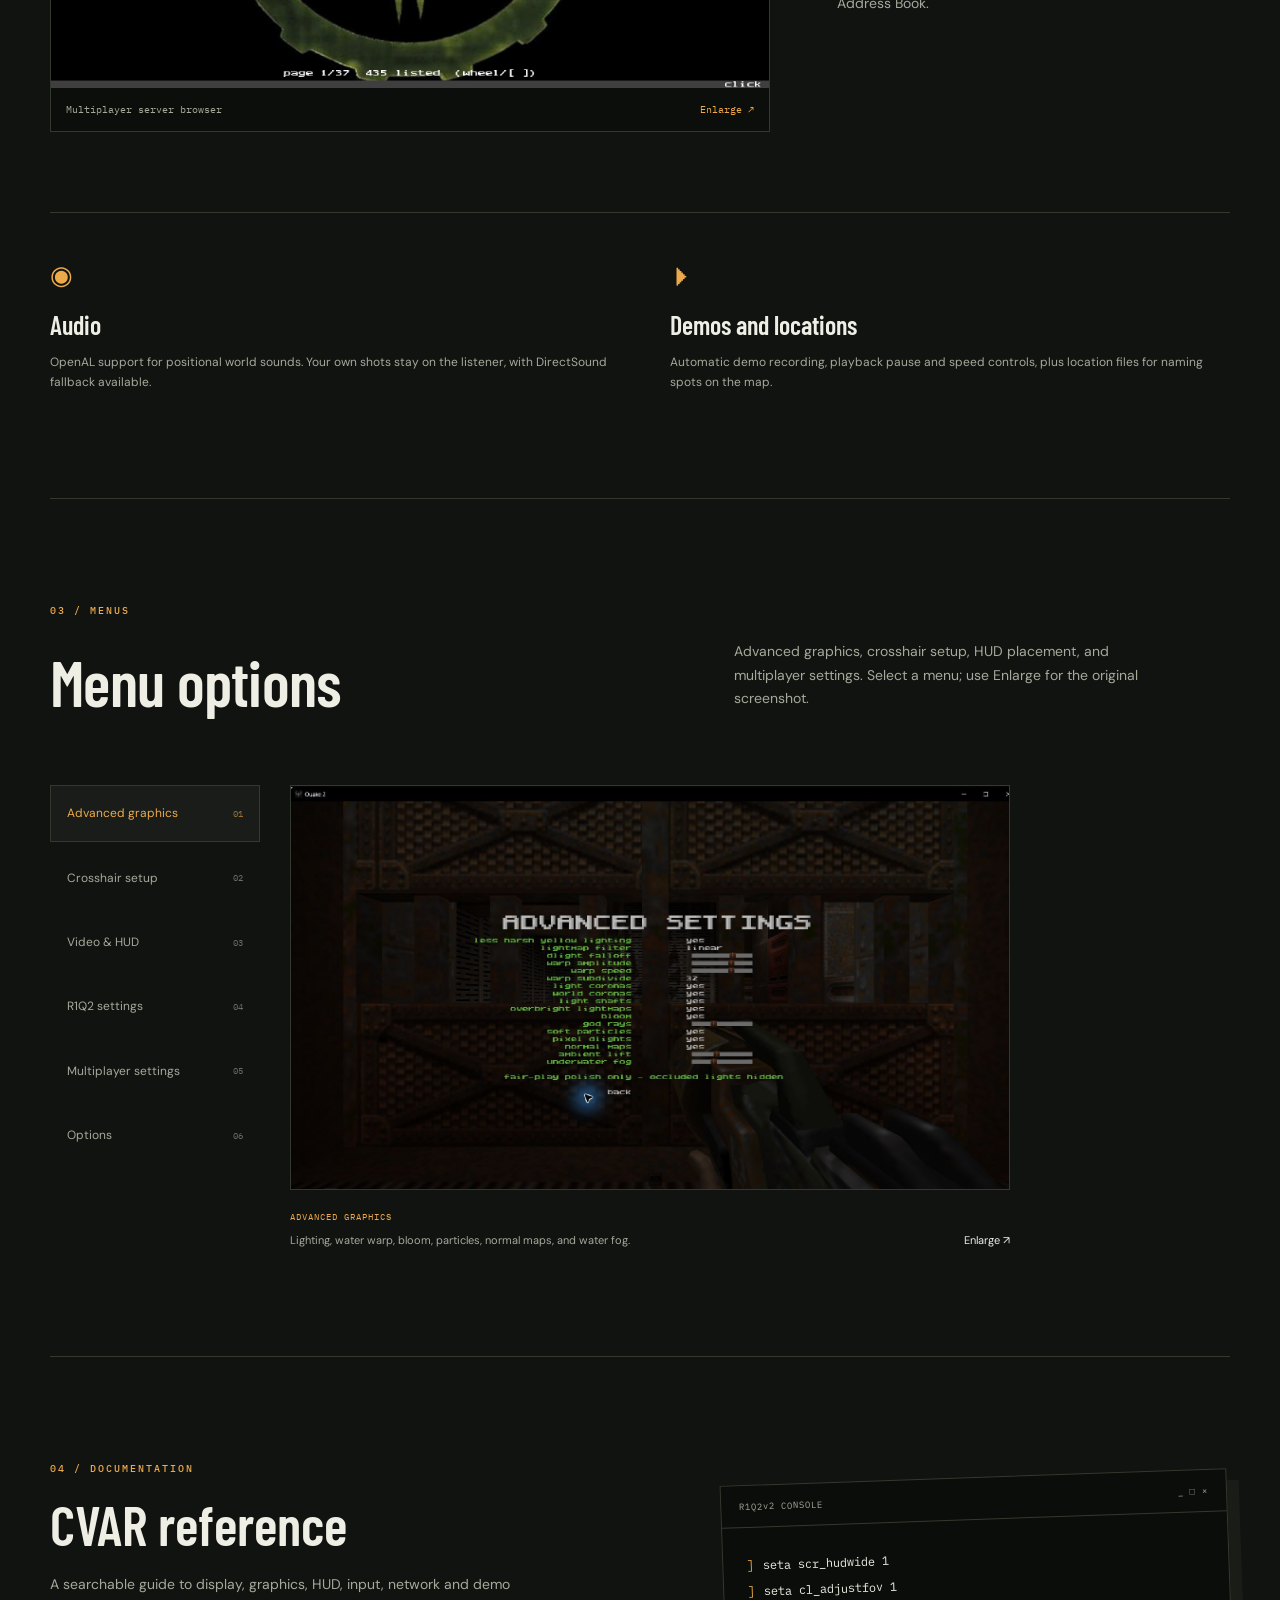
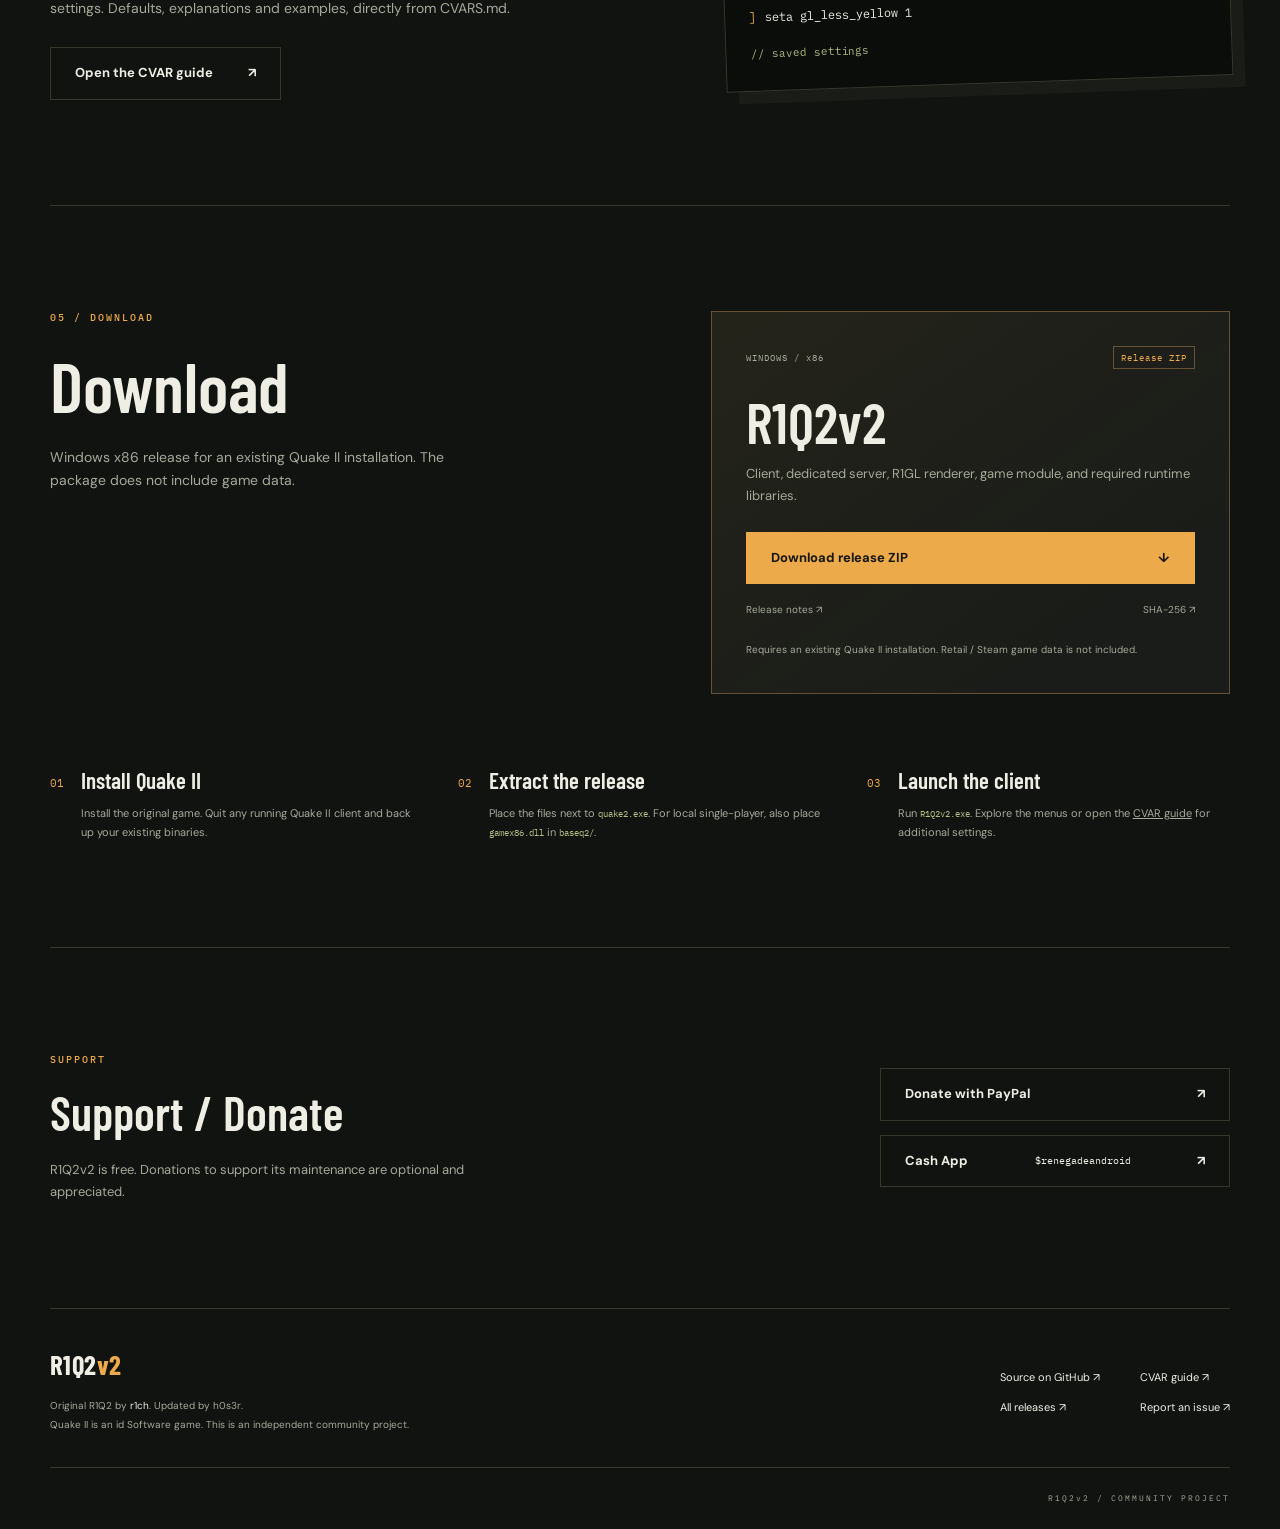
==== commit dc291519: "Show multiplayer settings and player colors in two screenshots" ====
--- a/docs/index.html
+++ b/docs/index.html
@@ -12,7 +12,7 @@
   <meta property="og:image" content="https://renegade-android.github.io/R1Q2v2/assets/hero.png">
   <meta property="og:type" content="website">
   <link rel="icon" type="image/svg+xml" href="assets/mark.svg">
-  <link rel="stylesheet" href="assets/site.css?v=server-browser">
+  <link rel="stylesheet" href="assets/site.css?v=multiplayer-images">
   <script src="assets/site.js?v=barrel-loop" defer></script>
 </head>
 <body>
@@ -67,7 +67,10 @@
           <figure role="tabpanel" id="panel-video" aria-labelledby="tab-video" hidden><a href="assets/menu-video.png" data-lightbox><img src="assets/menu-video.png" width="1920" height="1080" alt="R1Q2v2 Video Settings menu, showing display, filtering, HUD, and advanced options" loading="lazy"></a><figcaption><span>VIDEO &amp; HUD</span>Resolution, vsync, anisotropy, HUD placement, scale, and widescreen layout. <a href="assets/menu-video.png" data-lightbox>Enlarge ↗</a></figcaption></figure>
           <figure role="tabpanel" id="panel-options" aria-labelledby="tab-options" hidden><a href="assets/menu-options.png" data-lightbox><img src="assets/menu-options.png" width="1920" height="1080" alt="R1Q2v2 Options menu with mouse, sound, crosshair, and control settings" loading="lazy"></a><figcaption><span>OPTIONS</span>Sound, mouse, movement toggles, and crosshair setup. <a href="assets/menu-options.png" data-lightbox>Enlarge ↗</a></figcaption></figure>
           <figure role="tabpanel" id="panel-r1q2" aria-labelledby="tab-r1q2" hidden><a href="assets/menu-r1q2.png" data-lightbox><img src="assets/menu-r1q2.png" width="1920" height="1080" alt="R1Q2 settings menu showing widescreen FOV, HUD alpha, sync physics, and demo recording" loading="lazy"></a><figcaption><span>R1Q2 SETTINGS</span>Widescreen FOV, HUD opacity, sync physics, and automatic demos. <a href="assets/menu-r1q2.png" data-lightbox>Enlarge ↗</a></figcaption></figure>
-          <figure role="tabpanel" id="panel-multiplayer" aria-labelledby="tab-multiplayer" hidden><a href="assets/menu-multiplayer.png" data-lightbox><img src="assets/menu-multiplayer.png" width="1920" height="1080" alt="Multiplayer Settings menu with enemy and team tint controls and enemy fullbright settings" loading="lazy"></a><figcaption><span>MULTIPLAYER SETTINGS</span>Player tint, opacity, and enemy lighting controls. <a href="assets/menu-multiplayer.png" data-lightbox>Enlarge ↗</a></figcaption></figure>
+          <div role="tabpanel" id="panel-multiplayer" aria-labelledby="tab-multiplayer" class="multiplayer-screenshots" hidden>
+            <figure><a href="assets/multiplayer-settings.jpg" data-lightbox><img src="assets/multiplayer-settings.jpg" width="1920" height="1080" alt="Multiplayer settings with Force Colors, enemy and team colors, tint opacity, and enemy brightmaps" loading="lazy"></a><figcaption><span>Multiplayer settings</span>Player colors, tint opacity, and enemy brightmaps. <a href="assets/multiplayer-settings.jpg" data-lightbox>Enlarge ↗</a></figcaption></figure>
+            <figure><a href="assets/multiplayer-colors.jpg" data-lightbox><img src="assets/multiplayer-colors.jpg" width="1920" height="1080" alt="Multiplayer gameplay showing green teammates and red enemies in a dark corridor" loading="lazy"></a><figcaption><span>Player colors in game</span>Team and enemy colors during multiplayer gameplay. <a href="assets/multiplayer-colors.jpg" data-lightbox>Enlarge ↗</a></figcaption></figure>
+          </div>
         </div>
       </div>
     </section>
--- a/docs/assets/site.css
+++ b/docs/assets/site.css
@@ -12,3 +12,5 @@
 .lighting-images{display:grid;grid-template-columns:repeat(2,minmax(0,1fr));gap:14px;min-width:0}.lighting-images img{width:100%;height:auto;aspect-ratio:16/9;object-fit:contain}.lighting-images figcaption{flex-wrap:wrap;gap:6px;letter-spacing:0;font-size:10px}.lighting-images figcaption a{color:var(--accent);margin-left:auto}@media(max-width:480px){.lighting-images{grid-template-columns:1fr}}
 
 .server-browser-demo{width:100%;max-width:720px}.server-browser-demo img{width:100%;height:auto;aspect-ratio:16/9;object-fit:contain}.server-browser-demo figcaption{letter-spacing:0;font-size:10px;flex-wrap:wrap}.server-browser-demo figcaption a{color:var(--accent);margin-left:auto}
+
+.multiplayer-screenshots{display:grid;grid-template-columns:repeat(2,minmax(0,1fr));gap:16px}.multiplayer-screenshots figcaption{padding-top:12px}.multiplayer-screenshots figcaption>a{margin-left:0}@media(max-width:480px){.multiplayer-screenshots{grid-template-columns:1fr}}
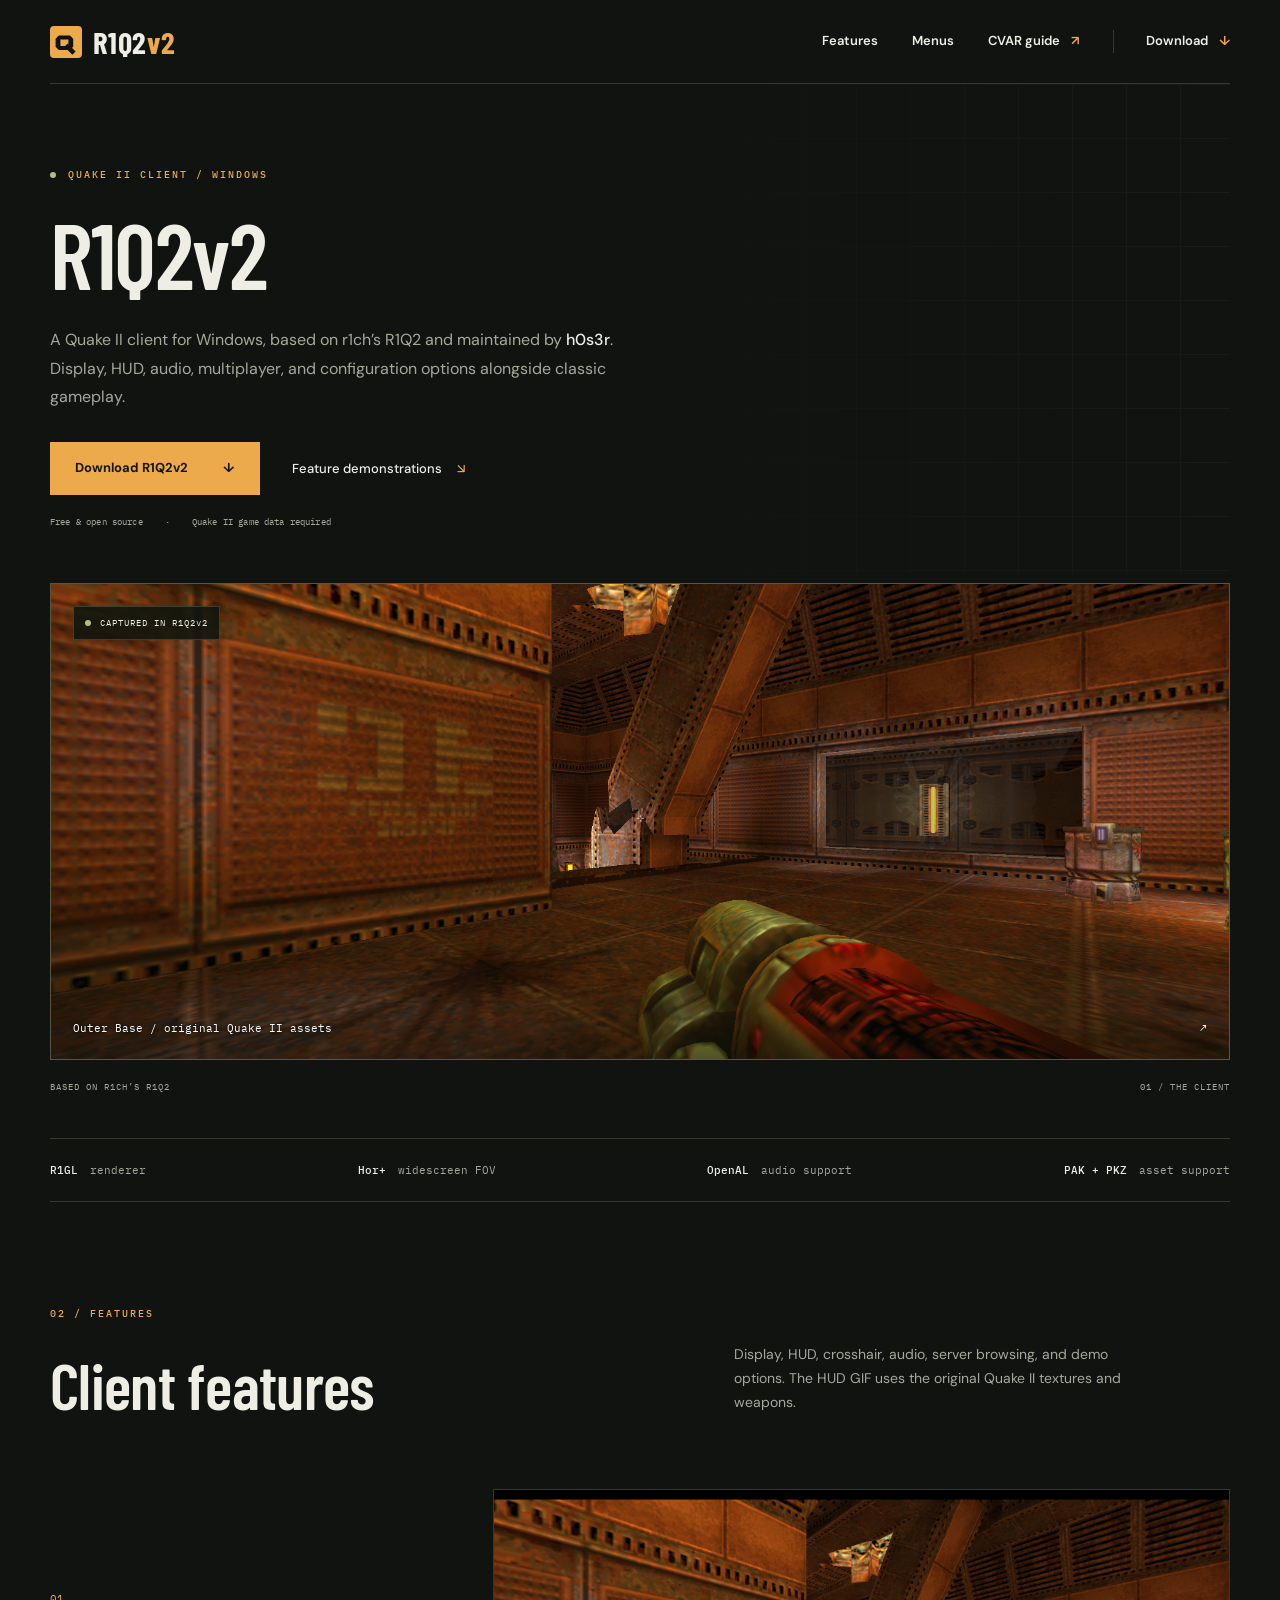
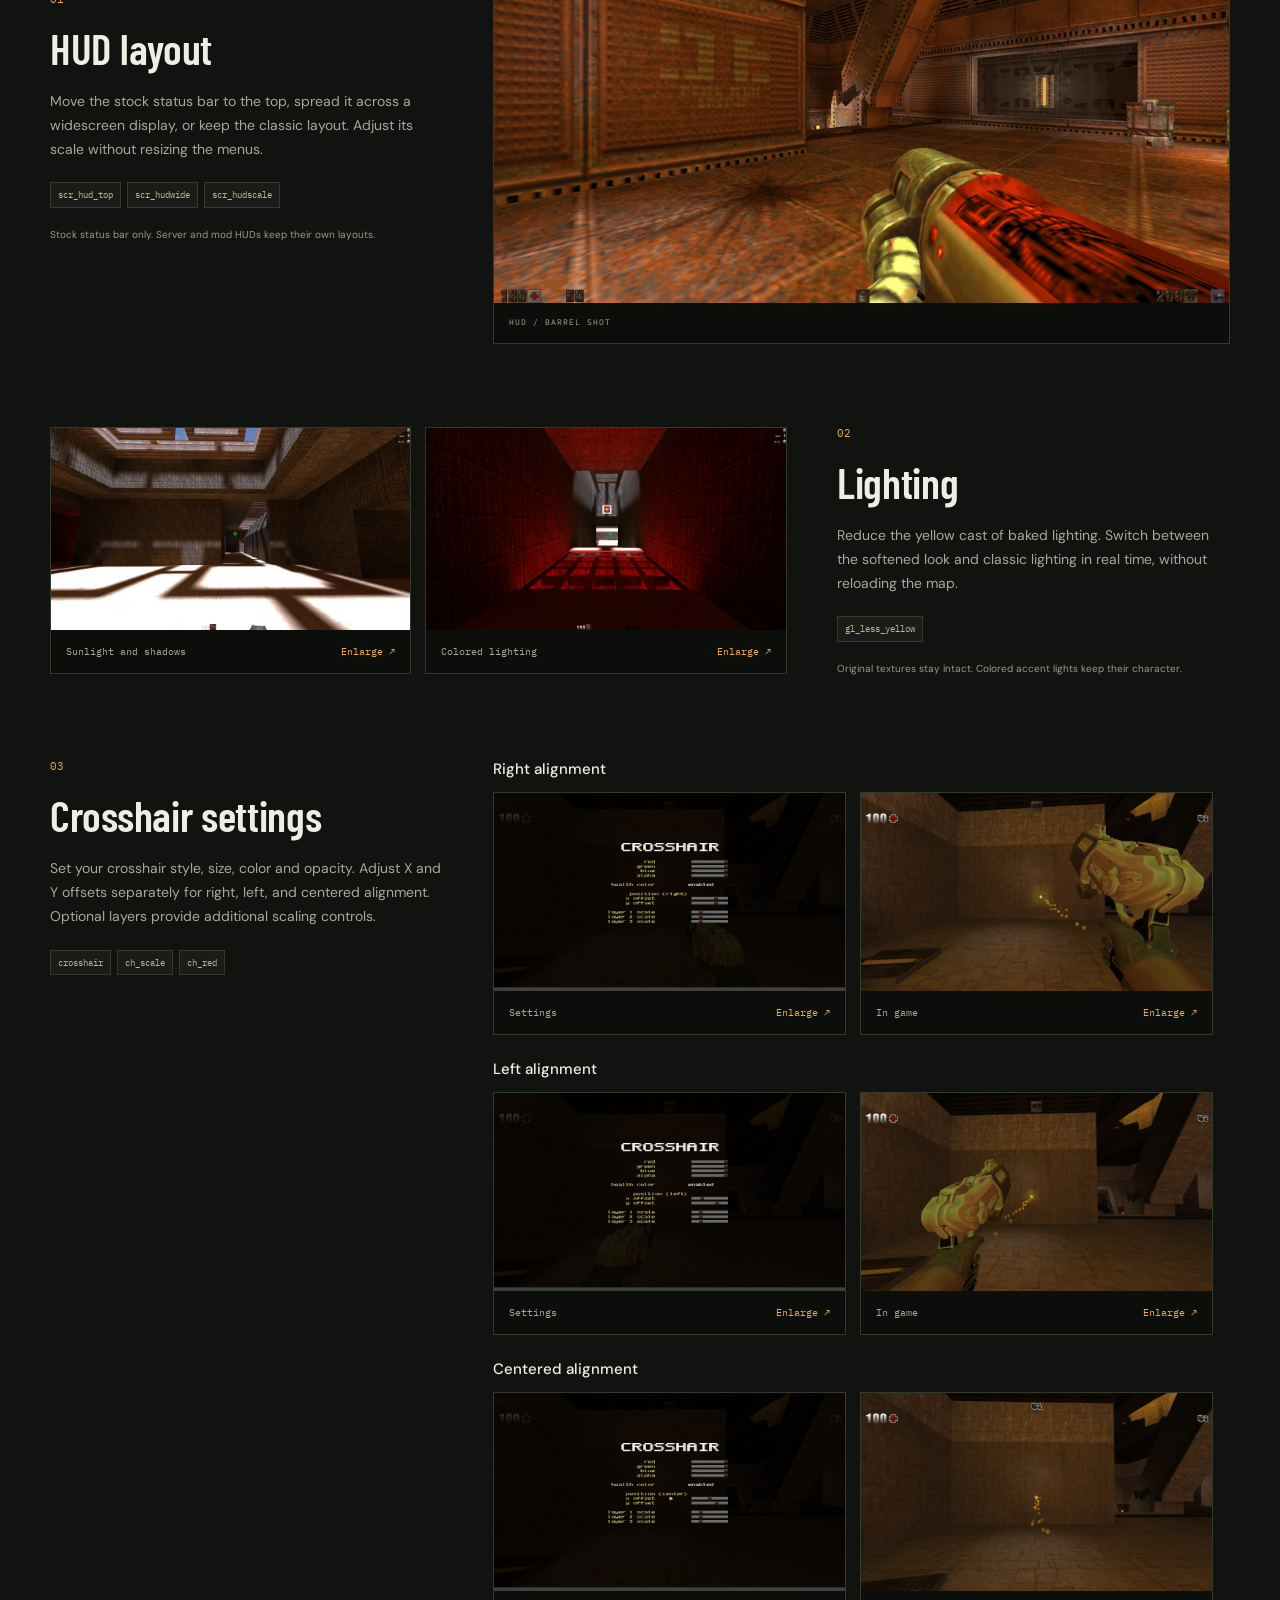
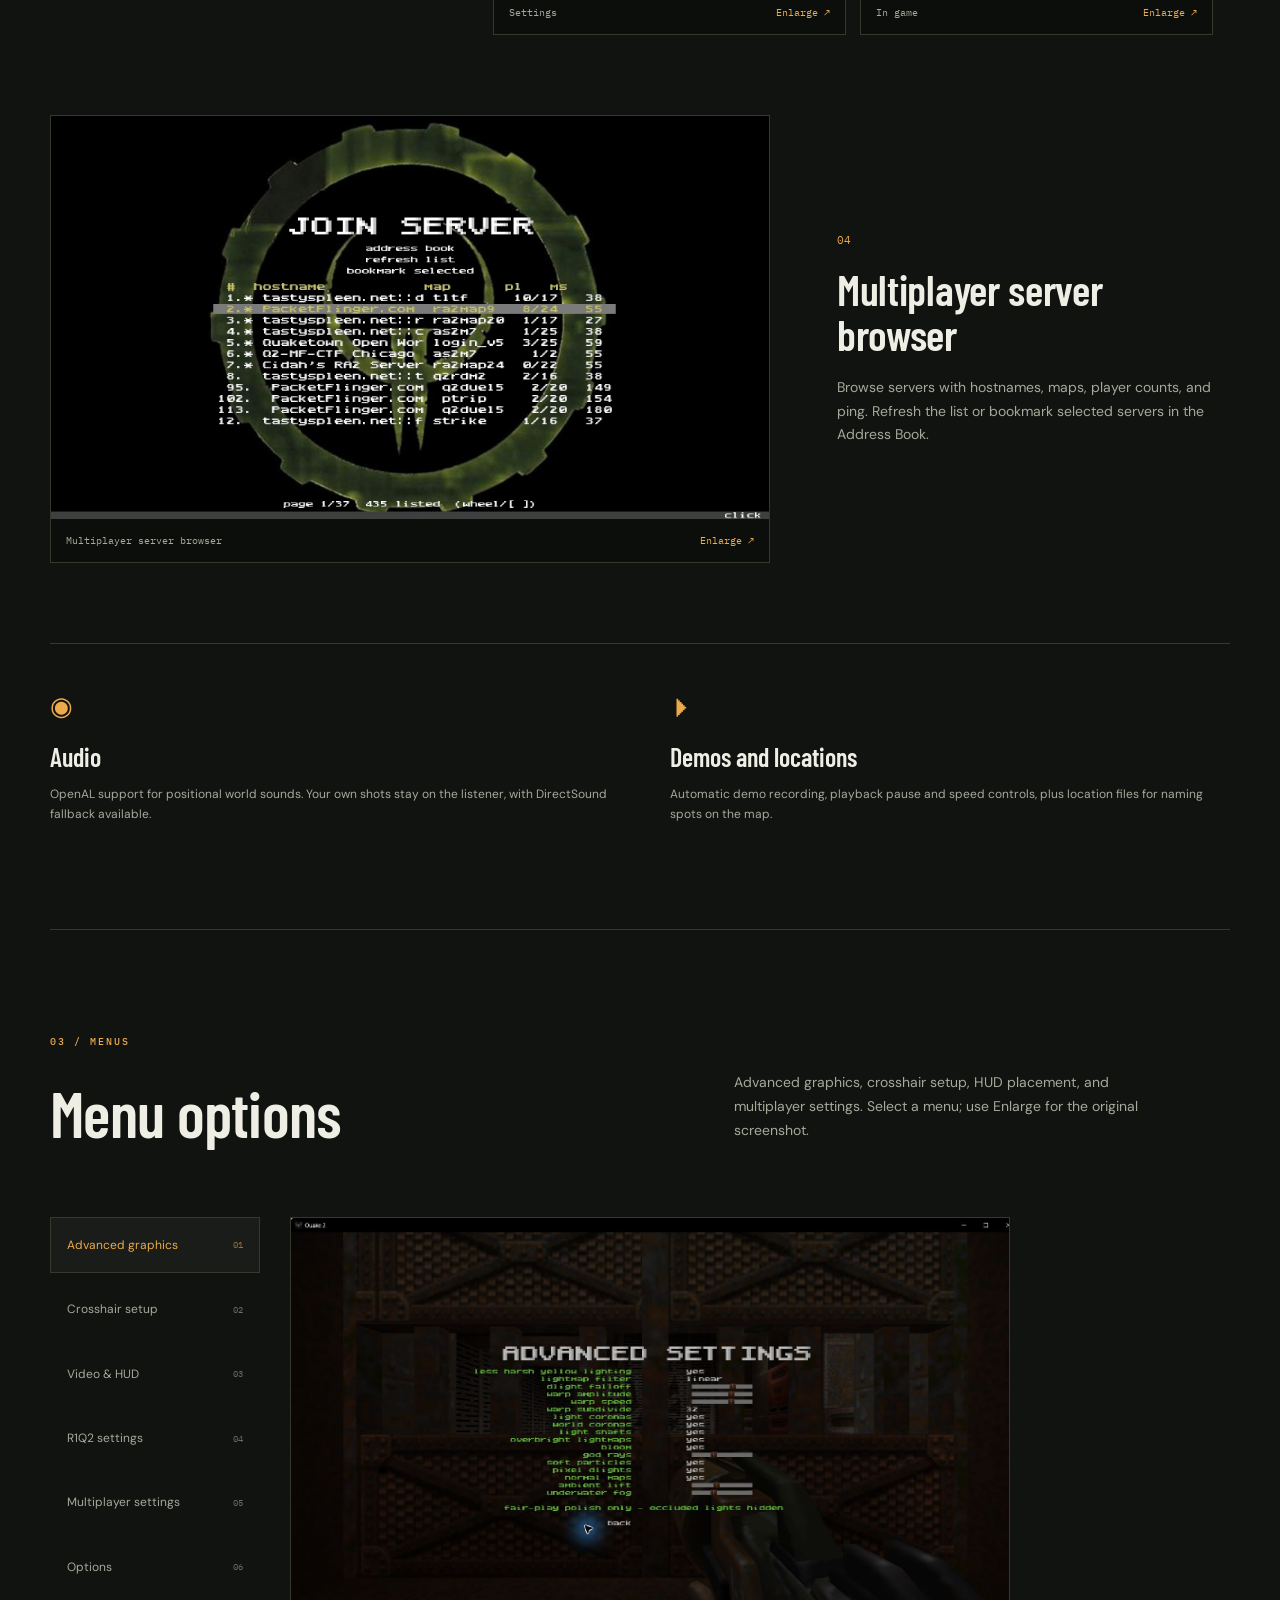
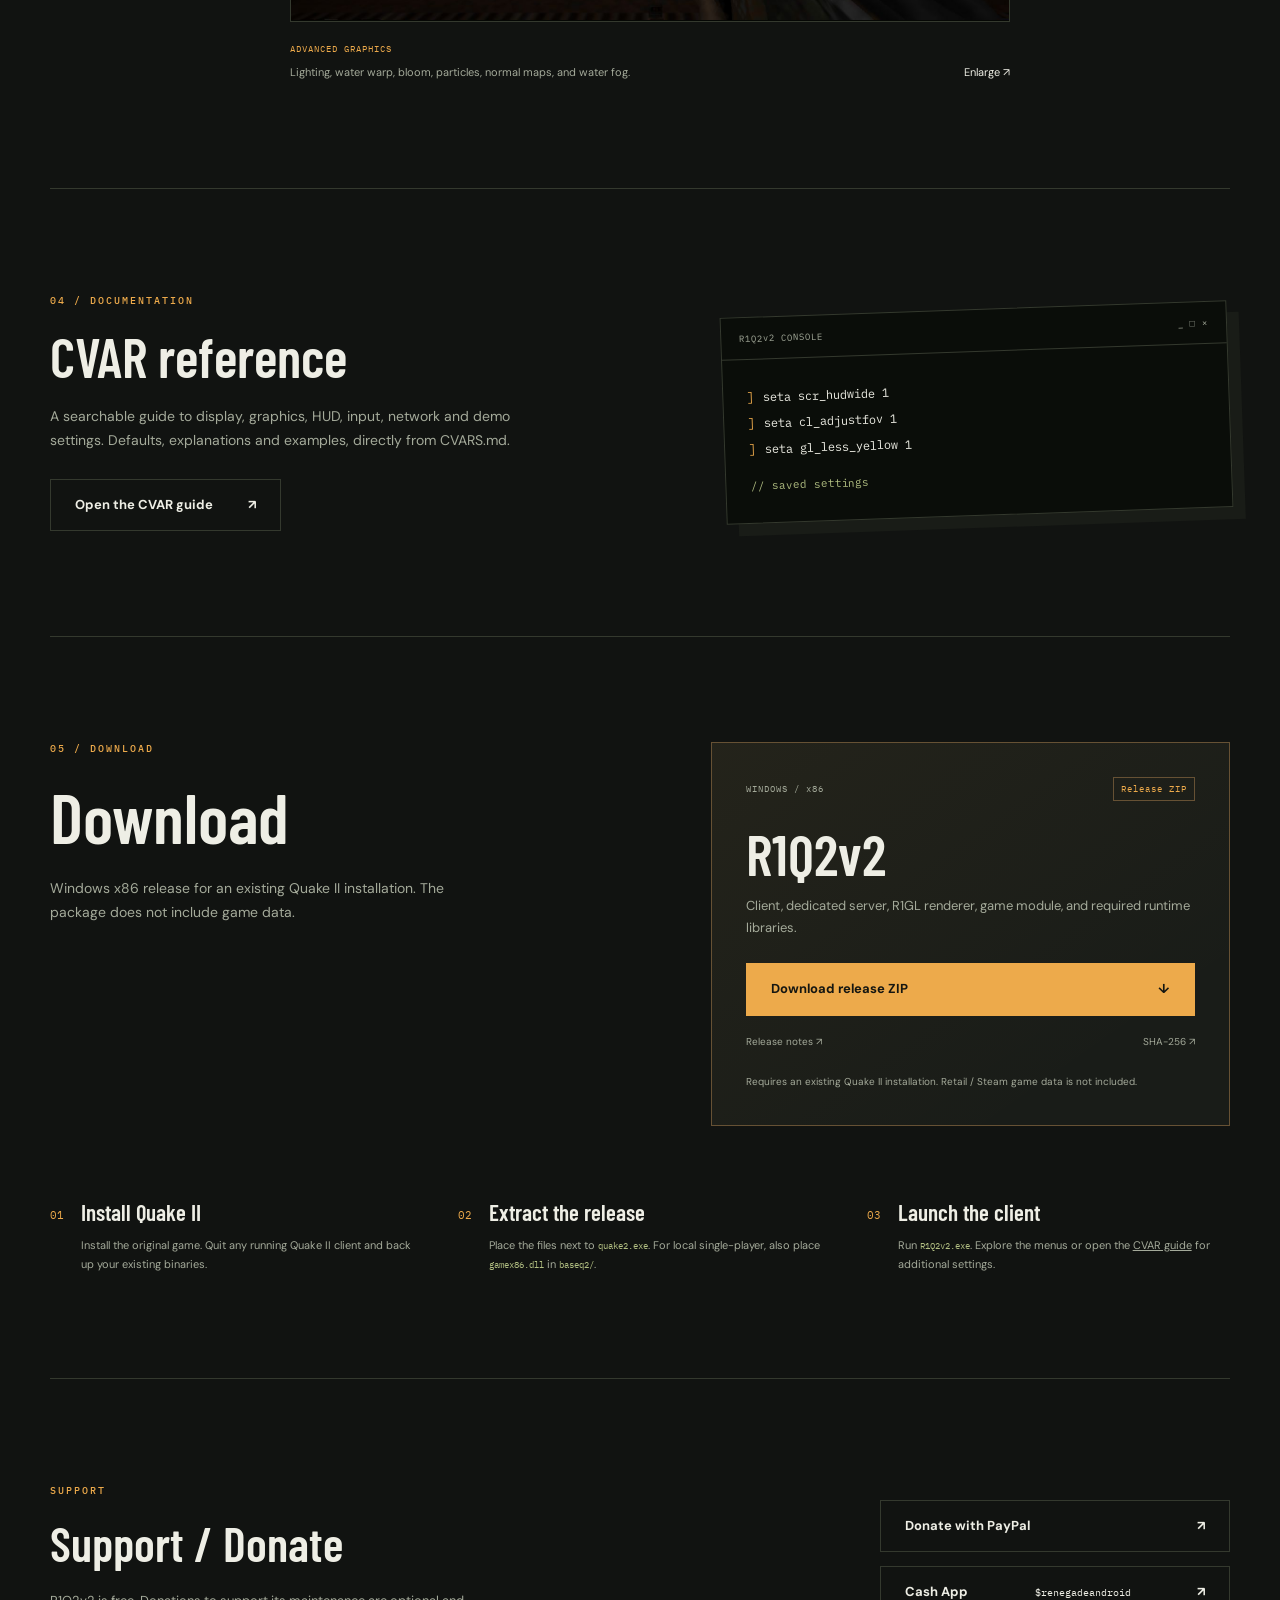
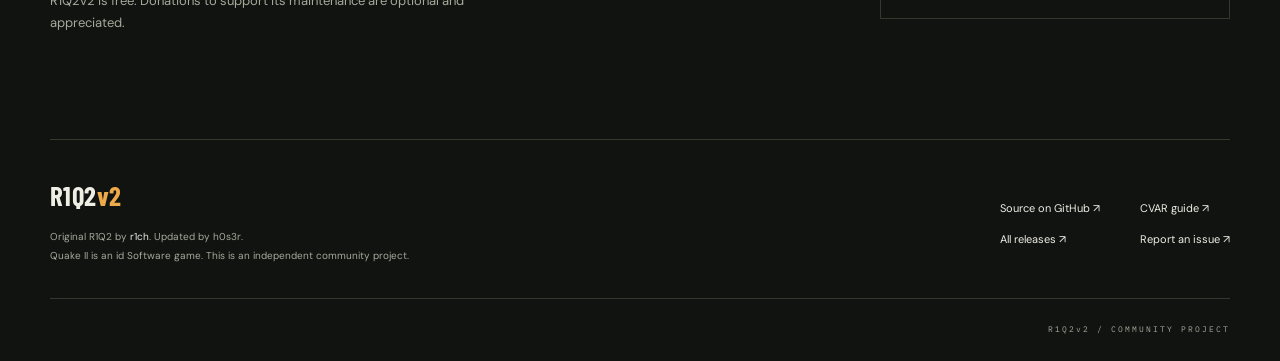
==== commit 97693e1d: "Replace crosshair GIF with right left and centered screenshot pairs" ====
--- a/docs/index.html
+++ b/docs/index.html
@@ -12,7 +12,7 @@
   <meta property="og:image" content="https://renegade-android.github.io/R1Q2v2/assets/hero.png">
   <meta property="og:type" content="website">
   <link rel="icon" type="image/svg+xml" href="assets/mark.svg">
-  <link rel="stylesheet" href="assets/site.css?v=multiplayer-images">
+  <link rel="stylesheet" href="assets/site.css?v=crosshair-pairs">
   <script src="assets/site.js?v=barrel-loop" defer></script>
 </head>
 <body>
@@ -36,7 +36,7 @@
     </section>
     <div class="spec-strip" aria-label="Client highlights"><span><b>R1GL</b> renderer</span><span><b>Hor+</b> widescreen FOV</span><span><b>OpenAL</b> audio support</span><span><b>PAK + PKZ</b> asset support</span></div>
     <section class="section features" id="features" aria-labelledby="features-title">
-      <div class="section-heading"><p class="eyebrow">02 / FEATURES</p><h2 id="features-title">Client features</h2><p>Display, HUD, crosshair, audio, server browsing, and demo options. The GIFs use the original Quake II textures and weapons.</p></div>
+      <div class="section-heading"><p class="eyebrow">02 / FEATURES</p><h2 id="features-title">Client features</h2><p>Display, HUD, crosshair, audio, server browsing, and demo options. The HUD GIF uses the original Quake II textures and weapons.</p></div>
       <article class="feature-row">
         <div class="feature-copy"><span class="feature-number">01</span><h3>HUD layout</h3><p>Move the stock status bar to the top, spread it across a widescreen display, or keep the classic layout. Adjust its scale without resizing the menus.</p><div class="tags"><a href="cvars.html?q=scr_hud_top">scr_hud_top</a><a href="cvars.html?q=scr_hudwide">scr_hudwide</a><a href="cvars.html?q=scr_hudscale">scr_hudscale</a></div><small>Stock status bar only. Server and mod HUDs keep their own layouts.</small></div>
         <figure class="demo" data-demo><img src="assets/hud.gif?v=barrel-loop" alt="Stock HUD visible while shooting barrels and their explosions" width="1920" height="1080" loading="lazy"><figcaption><span>HUD / BARREL SHOT</span></figcaption></figure>
@@ -48,9 +48,13 @@
           <figure class="demo"><a href="assets/lighting-colored.jpg" data-lightbox><img src="assets/lighting-colored.jpg" alt="Quake II corridor with red colored lighting and a sunlit opening" width="1920" height="1080" loading="lazy"></a><figcaption><span>Colored lighting</span><a href="assets/lighting-colored.jpg" data-lightbox>Enlarge ↗</a></figcaption></figure>
         </div>
       </article>
-      <article class="feature-row">
-        <div class="feature-copy"><span class="feature-number">03</span><h3>Crosshair settings</h3><p>Set your crosshair style, size, color and opacity. Per-hand offsets and optional layers let you adjust crosshair placement and size.</p><div class="tags"><a href="cvars.html?q=crosshair">crosshair</a><a href="cvars.html?q=ch_scale">ch_scale</a><a href="cvars.html?q=ch_red">ch_red</a></div><small>Shown here with stock crosshairs. Extra overlay art can come from your own packs.</small></div>
-        <figure class="demo" data-demo><img src="assets/crosshair.gif?v=barrel-loop" alt="Stock crosshair while a railgun shot destroys an explosive barrel" width="1920" height="1080" loading="lazy"><figcaption><span>CROSSHAIR / BARREL SHOT</span></figcaption></figure>
+      <article class="feature-row crosshair-feature" id="crosshair-settings">
+        <div class="feature-copy"><span class="feature-number">03</span><h3>Crosshair settings</h3><p>Set your crosshair style, size, color and opacity. Adjust X and Y offsets separately for right, left, and centered alignment. Optional layers provide additional scaling controls.</p><div class="tags"><a href="cvars.html?q=crosshair">crosshair</a><a href="cvars.html?q=ch_scale">ch_scale</a><a href="cvars.html?q=ch_red">ch_red</a></div></div>
+        <div class="crosshair-pairs">
+          <div class="crosshair-pair"><h4>Right alignment</h4><div class="crosshair-pair-images"><figure class="demo"><a href="assets/crosshair-right-settings.jpg" data-lightbox><img src="assets/crosshair-right-settings.jpg" alt="Crosshair right alignment settings showing X and Y position offsets" width="1920" height="1080" loading="lazy"></a><figcaption><span>Settings</span><a href="assets/crosshair-right-settings.jpg" data-lightbox>Enlarge ↗</a></figcaption></figure><figure class="demo"><a href="assets/crosshair-right-gameplay.jpg" data-lightbox><img src="assets/crosshair-right-gameplay.jpg" alt="Crosshair right alignment in game while firing" width="1920" height="1080" loading="lazy"></a><figcaption><span>In game</span><a href="assets/crosshair-right-gameplay.jpg" data-lightbox>Enlarge ↗</a></figcaption></figure></div></div>
+          <div class="crosshair-pair"><h4>Left alignment</h4><div class="crosshair-pair-images"><figure class="demo"><a href="assets/crosshair-left-settings.jpg" data-lightbox><img src="assets/crosshair-left-settings.jpg" alt="Crosshair left alignment settings showing X and Y position offsets" width="1920" height="1080" loading="lazy"></a><figcaption><span>Settings</span><a href="assets/crosshair-left-settings.jpg" data-lightbox>Enlarge ↗</a></figcaption></figure><figure class="demo"><a href="assets/crosshair-left-gameplay.jpg" data-lightbox><img src="assets/crosshair-left-gameplay.jpg" alt="Crosshair left alignment in game while firing" width="1920" height="1080" loading="lazy"></a><figcaption><span>In game</span><a href="assets/crosshair-left-gameplay.jpg" data-lightbox>Enlarge ↗</a></figcaption></figure></div></div>
+          <div class="crosshair-pair"><h4>Centered alignment</h4><div class="crosshair-pair-images"><figure class="demo"><a href="assets/crosshair-center-settings.jpg" data-lightbox><img src="assets/crosshair-center-settings.jpg" alt="Crosshair center alignment settings showing X and Y position offsets" width="1920" height="1080" loading="lazy"></a><figcaption><span>Settings</span><a href="assets/crosshair-center-settings.jpg" data-lightbox>Enlarge ↗</a></figcaption></figure><figure class="demo"><a href="assets/crosshair-center-gameplay.jpg" data-lightbox><img src="assets/crosshair-center-gameplay.jpg" alt="Crosshair center alignment in game while firing" width="1920" height="1080" loading="lazy"></a><figcaption><span>In game</span><a href="assets/crosshair-center-gameplay.jpg" data-lightbox>Enlarge ↗</a></figcaption></figure></div></div>
+        </div>
       </article>
       <article class="feature-row reverse" id="server-browser">
         <div class="feature-copy"><span class="feature-number">04</span><h3>Multiplayer server browser</h3><p>Browse servers with hostnames, maps, player counts, and ping. Refresh the list or bookmark selected servers in the Address Book.</p></div>
--- a/docs/assets/site.css
+++ b/docs/assets/site.css
@@ -14,3 +14,5 @@
 .server-browser-demo{width:100%;max-width:720px}.server-browser-demo img{width:100%;height:auto;aspect-ratio:16/9;object-fit:contain}.server-browser-demo figcaption{letter-spacing:0;font-size:10px;flex-wrap:wrap}.server-browser-demo figcaption a{color:var(--accent);margin-left:auto}
 
 .multiplayer-screenshots{display:grid;grid-template-columns:repeat(2,minmax(0,1fr));gap:16px}.multiplayer-screenshots figcaption{padding-top:12px}.multiplayer-screenshots figcaption>a{margin-left:0}@media(max-width:480px){.multiplayer-screenshots{grid-template-columns:1fr}}
+
+.crosshair-feature{align-items:start}.crosshair-pairs{width:100%;max-width:720px;min-width:0;display:grid;gap:22px}.crosshair-pair h4{margin:0 0 10px;font-size:15px;font-weight:500}.crosshair-pair-images{display:grid;grid-template-columns:repeat(2,minmax(0,1fr));gap:14px}.crosshair-pairs img{width:100%;height:auto;aspect-ratio:16/9;object-fit:contain}.crosshair-pairs figcaption{letter-spacing:0;font-size:10px;flex-wrap:wrap;gap:6px}.crosshair-pairs figcaption a{color:var(--accent);margin-left:auto}@media(max-width:480px){.crosshair-pair-images{grid-template-columns:1fr}}
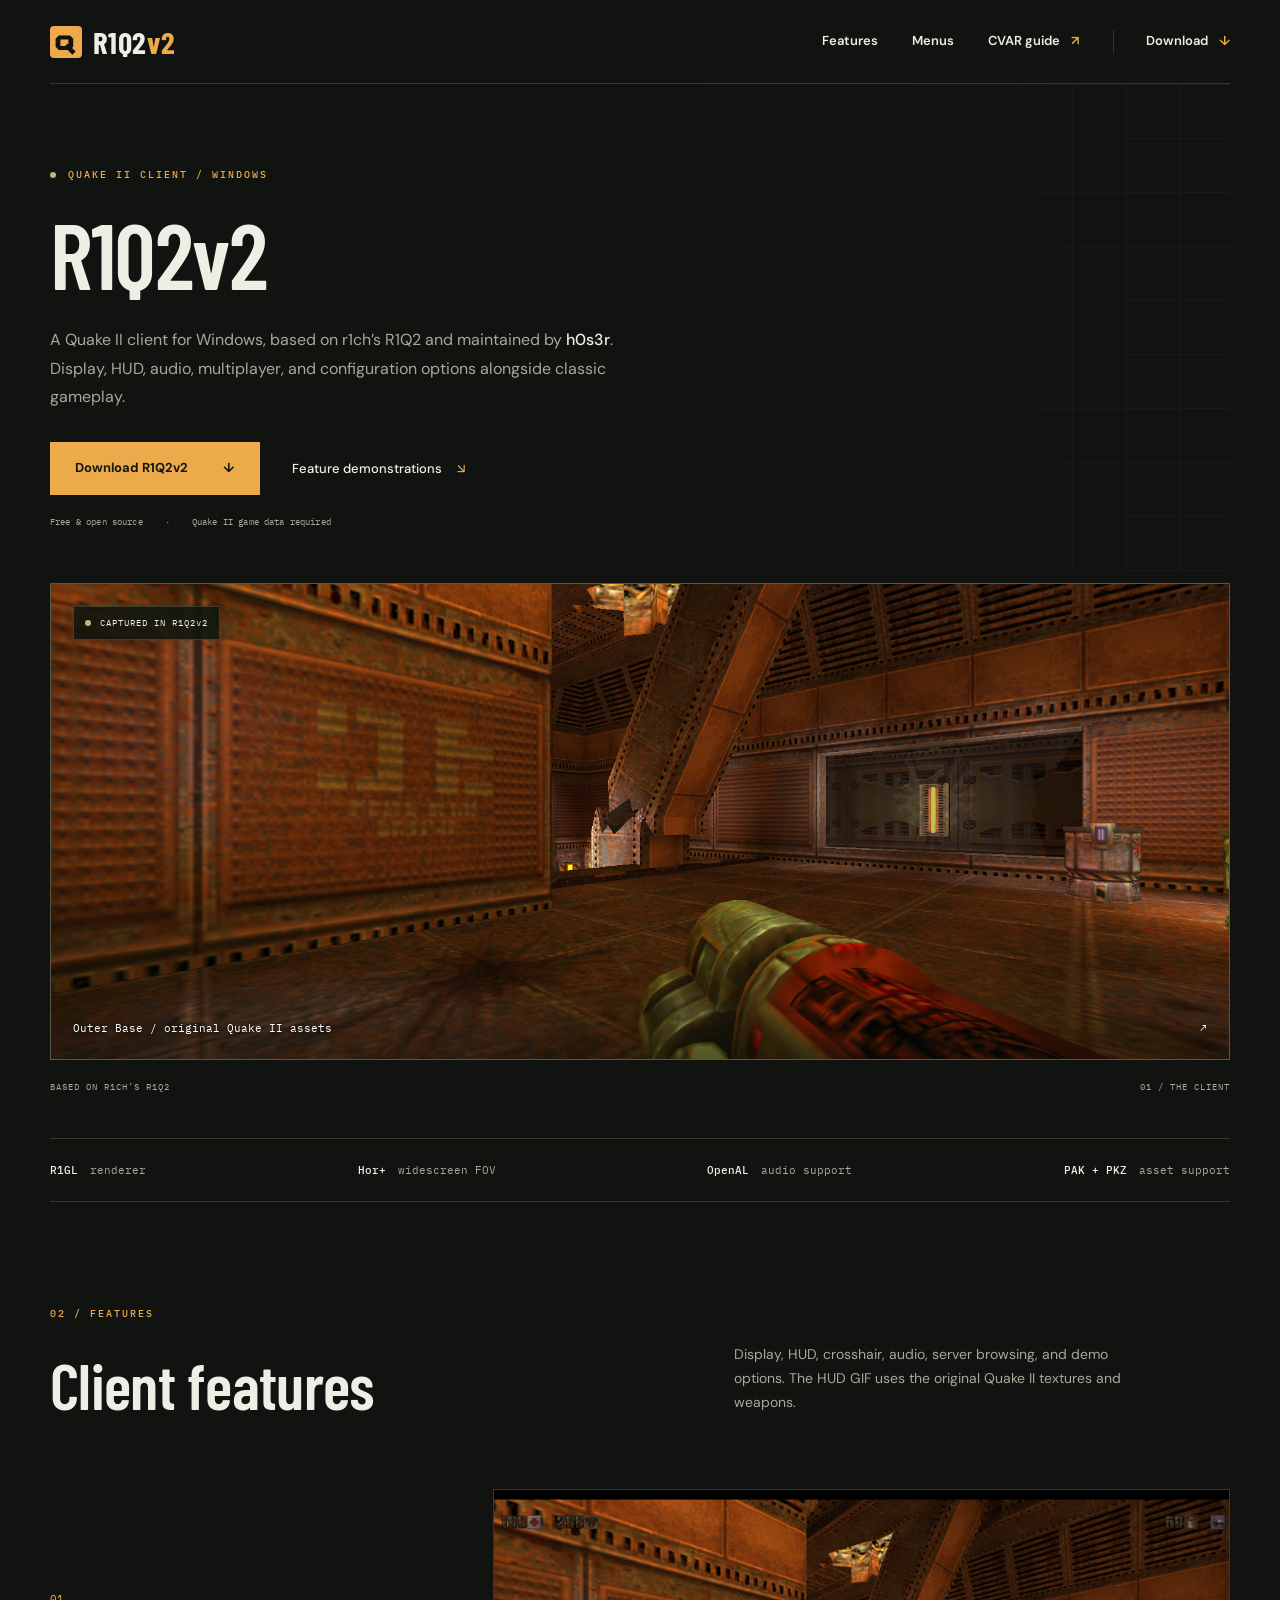
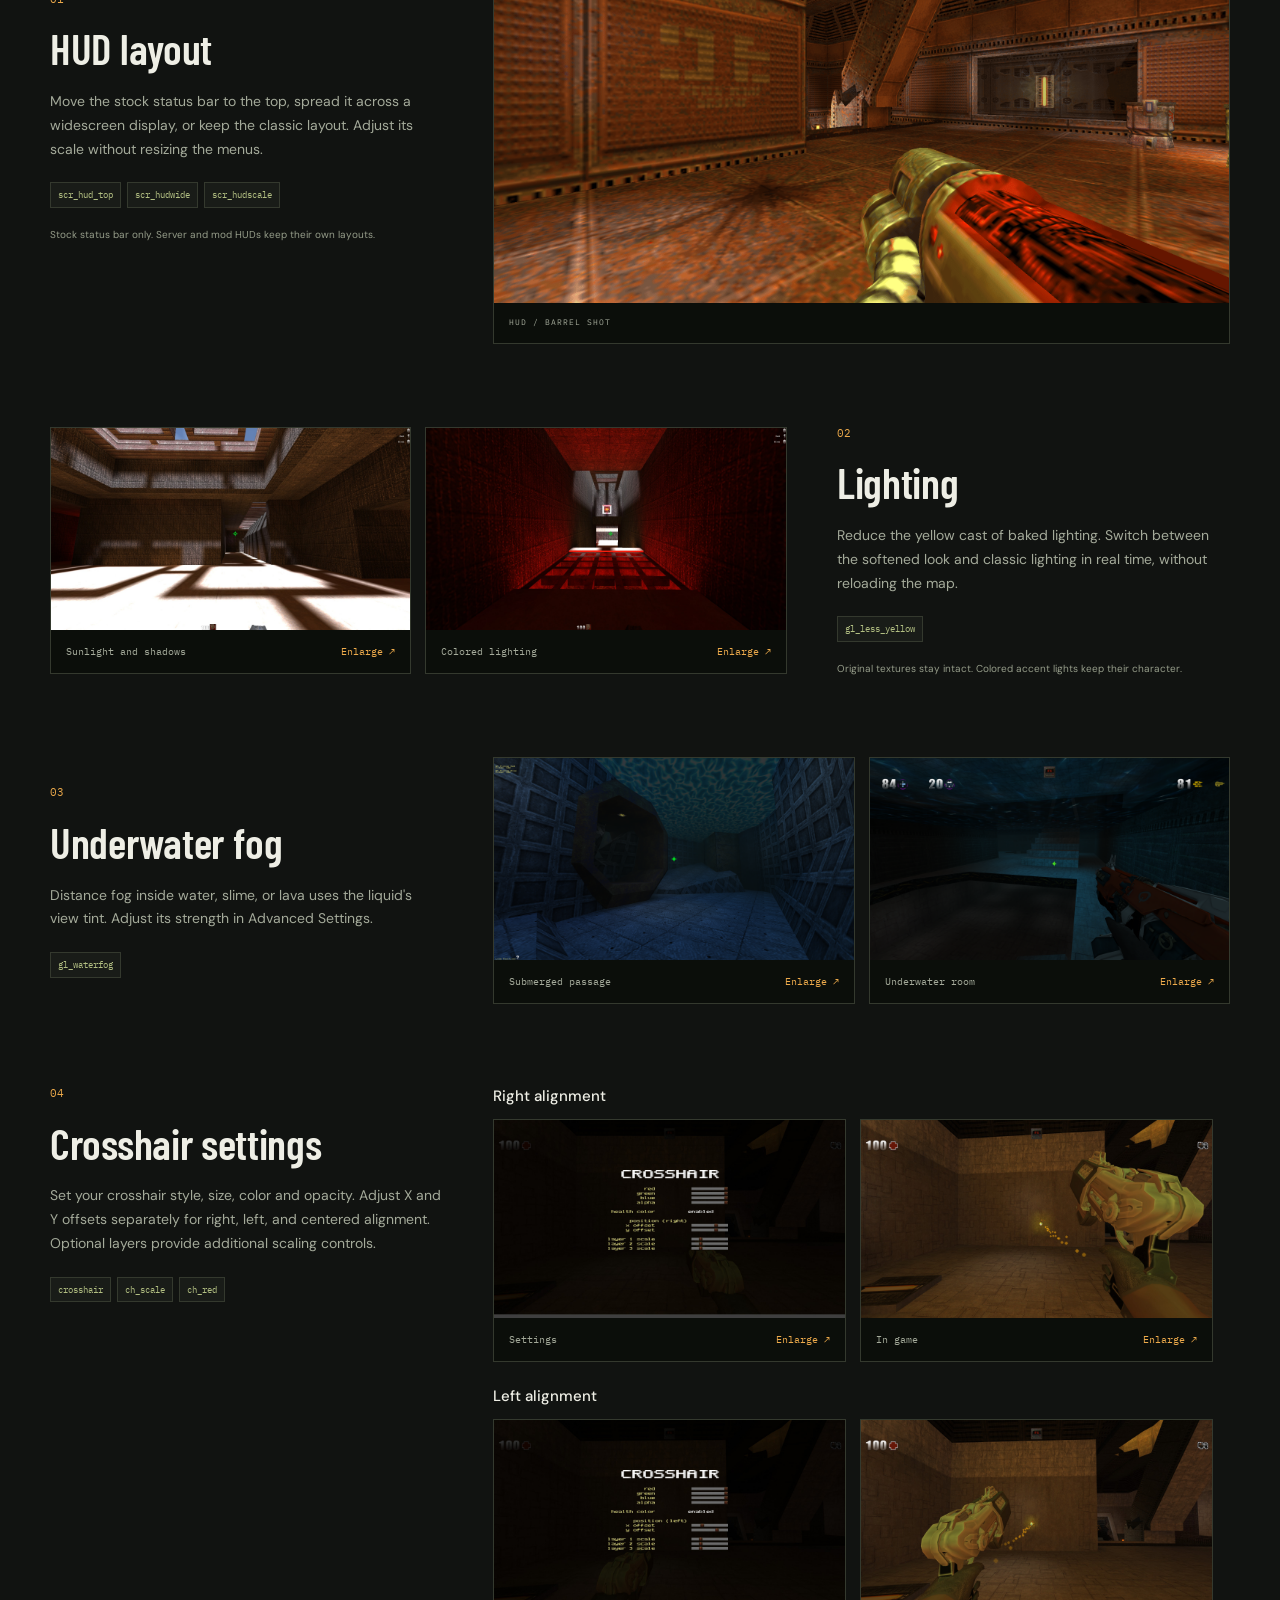
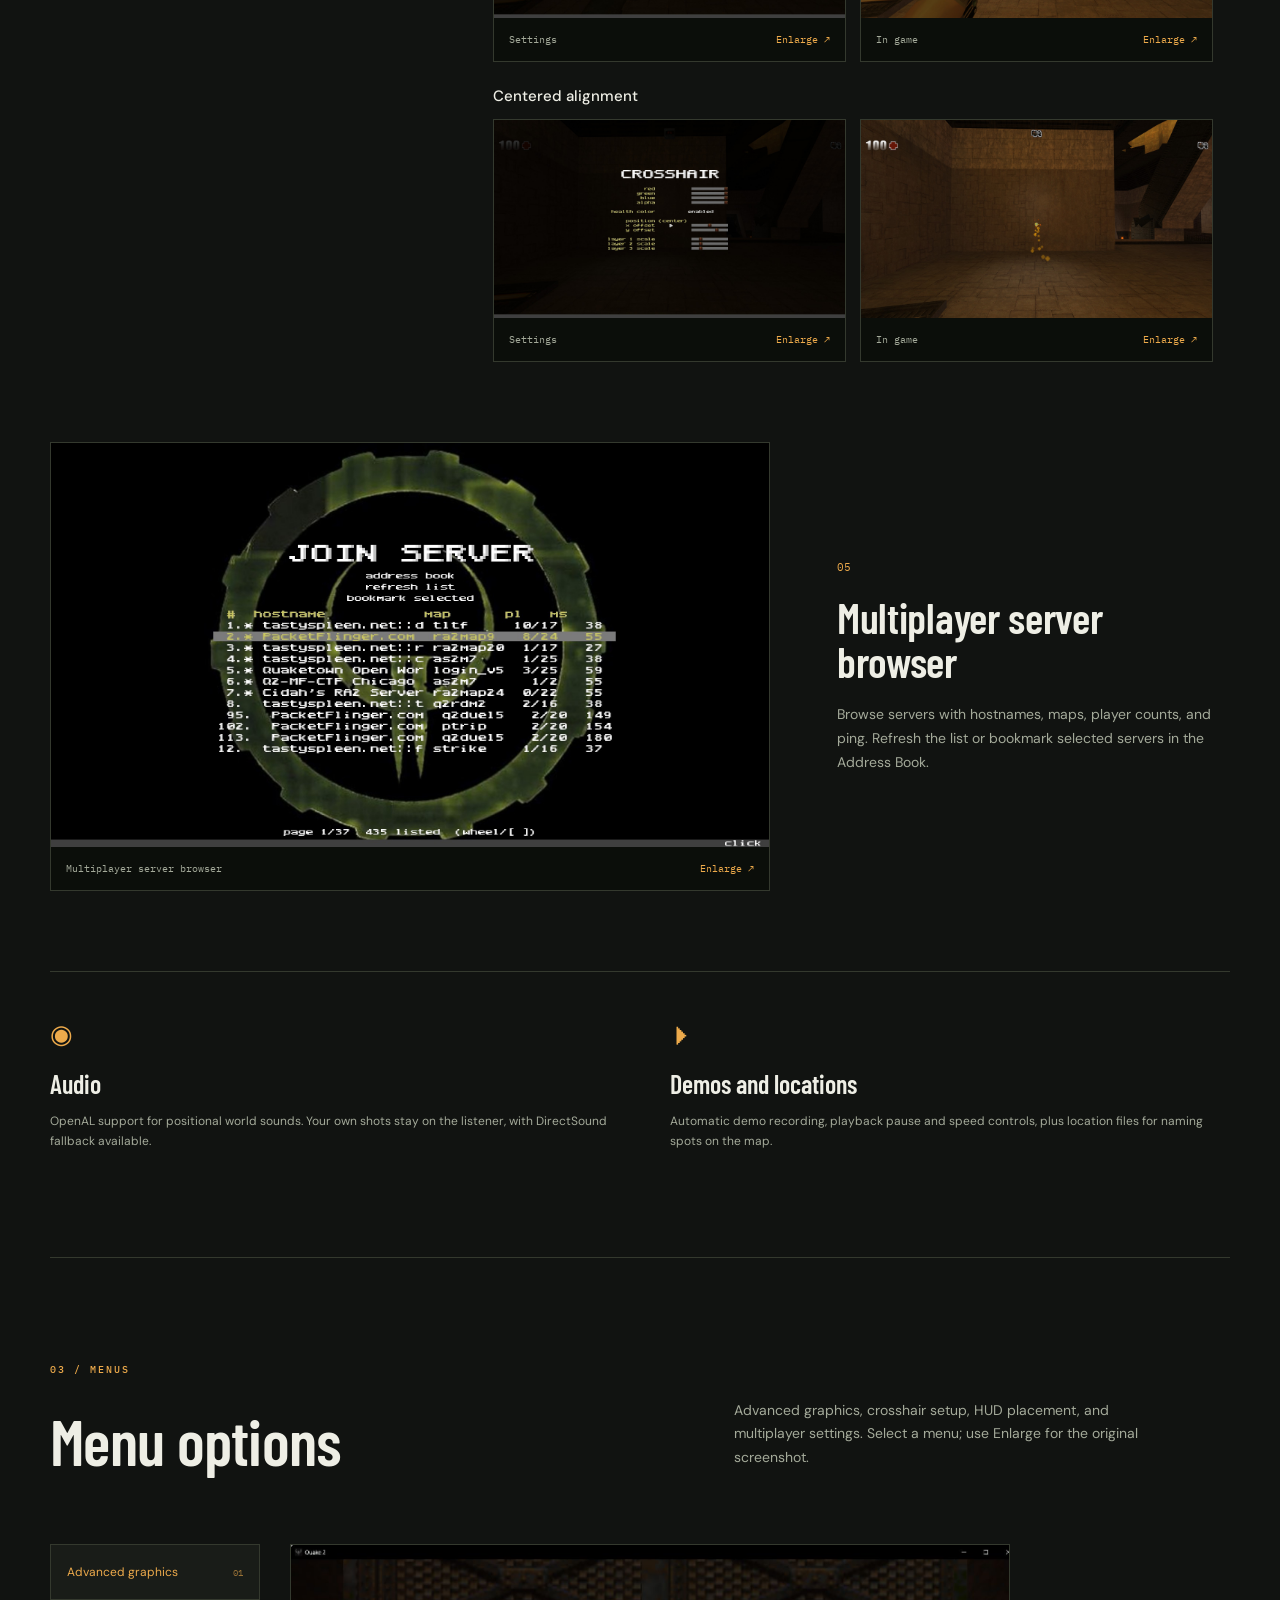
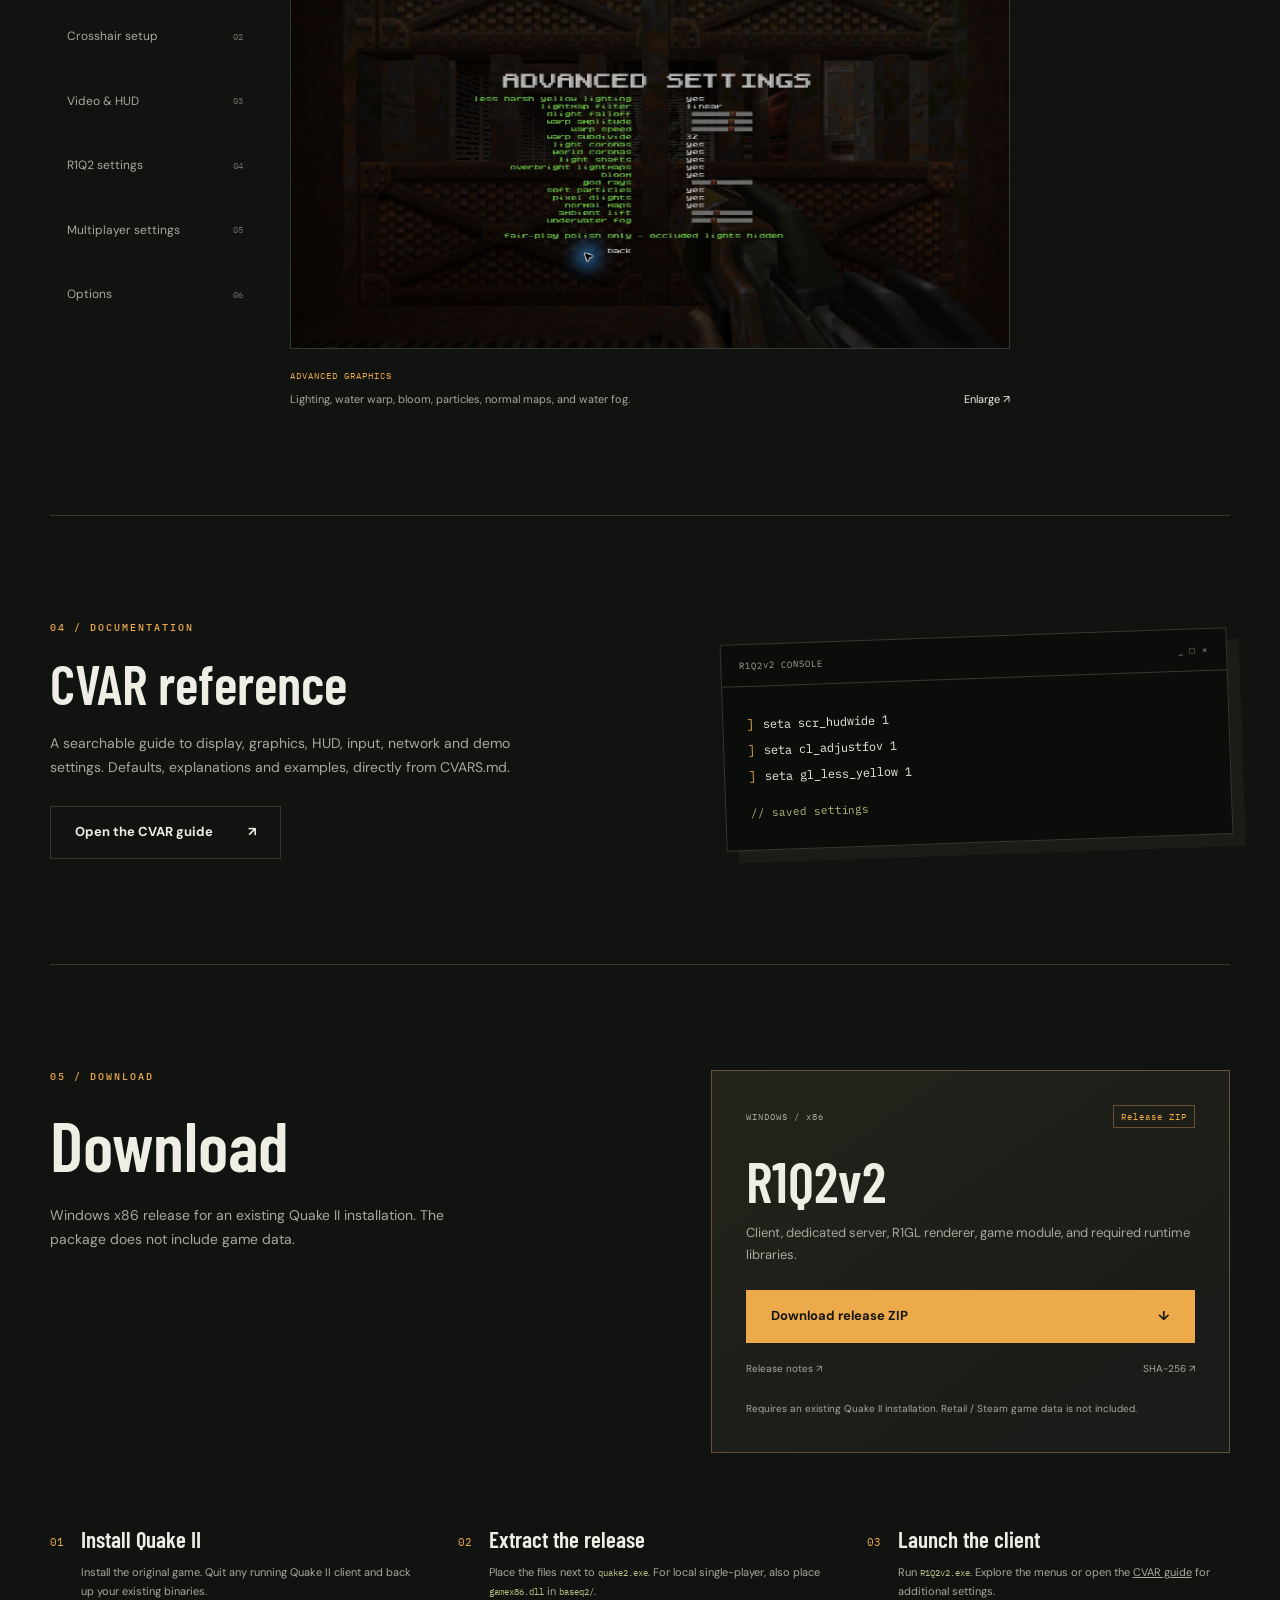
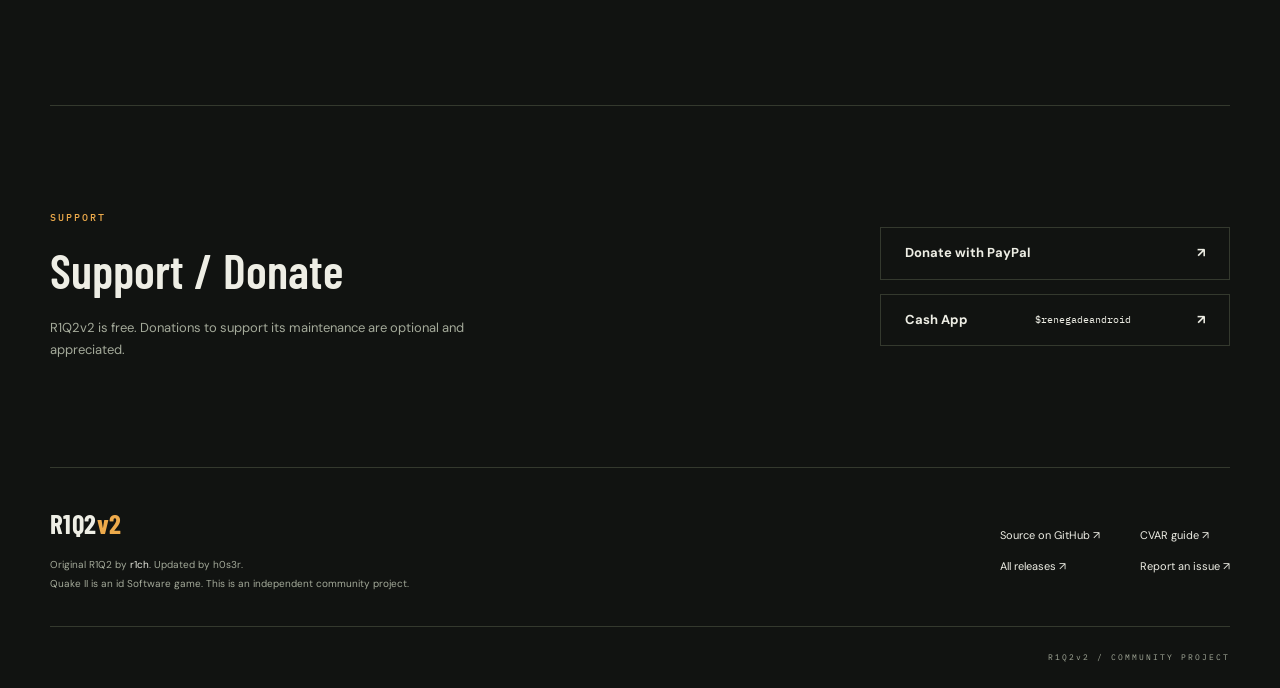
==== commit eb8ab5e3: "Show underwater fog with two supplied screenshots" ====
--- a/docs/index.html
+++ b/docs/index.html
@@ -48,8 +48,15 @@
           <figure class="demo"><a href="assets/lighting-colored.jpg" data-lightbox><img src="assets/lighting-colored.jpg" alt="Quake II corridor with red colored lighting and a sunlit opening" width="1920" height="1080" loading="lazy"></a><figcaption><span>Colored lighting</span><a href="assets/lighting-colored.jpg" data-lightbox>Enlarge ↗</a></figcaption></figure>
         </div>
       </article>
+      <article class="feature-row" id="underwater-fog">
+        <div class="feature-copy"><span class="feature-number">03</span><h3>Underwater fog</h3><p>Distance fog inside water, slime, or lava uses the liquid's view tint. Adjust its strength in Advanced Settings.</p><div class="tags"><a href="cvars.html?q=gl_waterfog">gl_waterfog</a></div></div>
+        <div class="lighting-images">
+          <figure class="demo"><a href="assets/underwater-fog-passage.png" data-lightbox><img src="assets/underwater-fog-passage.png" alt="Underwater fog in a submerged passage beneath a blue water surface" width="1920" height="1080" loading="lazy"></a><figcaption><span>Submerged passage</span><a href="assets/underwater-fog-passage.png" data-lightbox>Enlarge ↗</a></figcaption></figure>
+          <figure class="demo"><a href="assets/underwater-fog-room.png" data-lightbox><img src="assets/underwater-fog-room.png" alt="Underwater fog in a blue-tinted room with stairs and a first-person weapon" width="1920" height="1080" loading="lazy"></a><figcaption><span>Underwater room</span><a href="assets/underwater-fog-room.png" data-lightbox>Enlarge ↗</a></figcaption></figure>
+        </div>
+      </article>
       <article class="feature-row crosshair-feature" id="crosshair-settings">
-        <div class="feature-copy"><span class="feature-number">03</span><h3>Crosshair settings</h3><p>Set your crosshair style, size, color and opacity. Adjust X and Y offsets separately for right, left, and centered alignment. Optional layers provide additional scaling controls.</p><div class="tags"><a href="cvars.html?q=crosshair">crosshair</a><a href="cvars.html?q=ch_scale">ch_scale</a><a href="cvars.html?q=ch_red">ch_red</a></div></div>
+        <div class="feature-copy"><span class="feature-number">04</span><h3>Crosshair settings</h3><p>Set your crosshair style, size, color and opacity. Adjust X and Y offsets separately for right, left, and centered alignment. Optional layers provide additional scaling controls.</p><div class="tags"><a href="cvars.html?q=crosshair">crosshair</a><a href="cvars.html?q=ch_scale">ch_scale</a><a href="cvars.html?q=ch_red">ch_red</a></div></div>
         <div class="crosshair-pairs">
           <div class="crosshair-pair"><h4>Right alignment</h4><div class="crosshair-pair-images"><figure class="demo"><a href="assets/crosshair-right-settings.jpg" data-lightbox><img src="assets/crosshair-right-settings.jpg" alt="Crosshair right alignment settings showing X and Y position offsets" width="1920" height="1080" loading="lazy"></a><figcaption><span>Settings</span><a href="assets/crosshair-right-settings.jpg" data-lightbox>Enlarge ↗</a></figcaption></figure><figure class="demo"><a href="assets/crosshair-right-gameplay.jpg" data-lightbox><img src="assets/crosshair-right-gameplay.jpg" alt="Crosshair right alignment in game while firing" width="1920" height="1080" loading="lazy"></a><figcaption><span>In game</span><a href="assets/crosshair-right-gameplay.jpg" data-lightbox>Enlarge ↗</a></figcaption></figure></div></div>
           <div class="crosshair-pair"><h4>Left alignment</h4><div class="crosshair-pair-images"><figure class="demo"><a href="assets/crosshair-left-settings.jpg" data-lightbox><img src="assets/crosshair-left-settings.jpg" alt="Crosshair left alignment settings showing X and Y position offsets" width="1920" height="1080" loading="lazy"></a><figcaption><span>Settings</span><a href="assets/crosshair-left-settings.jpg" data-lightbox>Enlarge ↗</a></figcaption></figure><figure class="demo"><a href="assets/crosshair-left-gameplay.jpg" data-lightbox><img src="assets/crosshair-left-gameplay.jpg" alt="Crosshair left alignment in game while firing" width="1920" height="1080" loading="lazy"></a><figcaption><span>In game</span><a href="assets/crosshair-left-gameplay.jpg" data-lightbox>Enlarge ↗</a></figcaption></figure></div></div>
@@ -57,7 +64,7 @@
         </div>
       </article>
       <article class="feature-row reverse" id="server-browser">
-        <div class="feature-copy"><span class="feature-number">04</span><h3>Multiplayer server browser</h3><p>Browse servers with hostnames, maps, player counts, and ping. Refresh the list or bookmark selected servers in the Address Book.</p></div>
+        <div class="feature-copy"><span class="feature-number">05</span><h3>Multiplayer server browser</h3><p>Browse servers with hostnames, maps, player counts, and ping. Refresh the list or bookmark selected servers in the Address Book.</p></div>
         <figure class="demo server-browser-demo"><a href="assets/server-browser.jpg" data-lightbox><img src="assets/server-browser.jpg" alt="R1Q2v2 multiplayer server browser showing hostnames, maps, player counts, ping, refresh list, and bookmark options" width="1920" height="1080" loading="lazy"></a><figcaption><span>Multiplayer server browser</span><a href="assets/server-browser.jpg" data-lightbox>Enlarge ↗</a></figcaption></figure>
       </article>
       <div class="more-features"><article><span class="small-icon" aria-hidden="true">◉</span><h3>Audio</h3><p>OpenAL support for positional world sounds. Your own shots stay on the listener, with DirectSound fallback available.</p></article><article><span class="small-icon" aria-hidden="true">⏵</span><h3>Demos and locations</h3><p>Automatic demo recording, playback pause and speed controls, plus location files for naming spots on the map.</p></article></div>
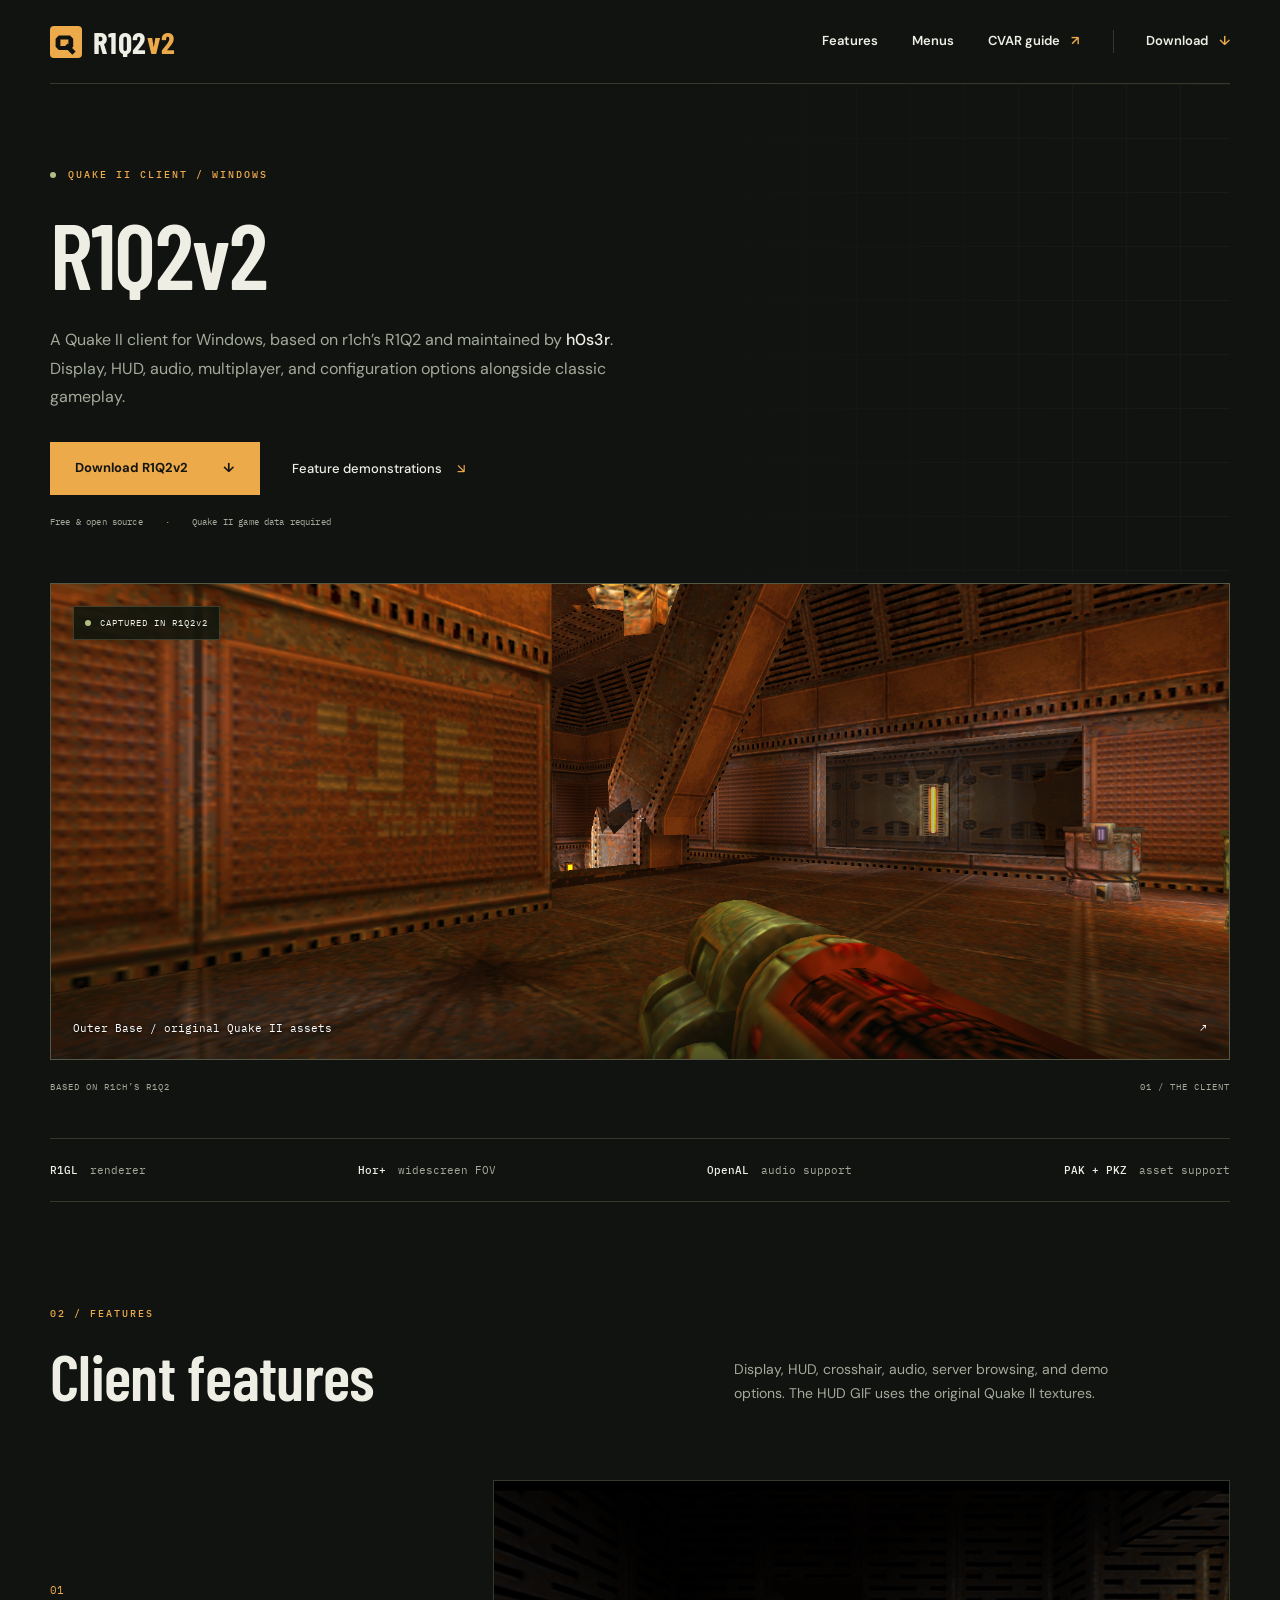
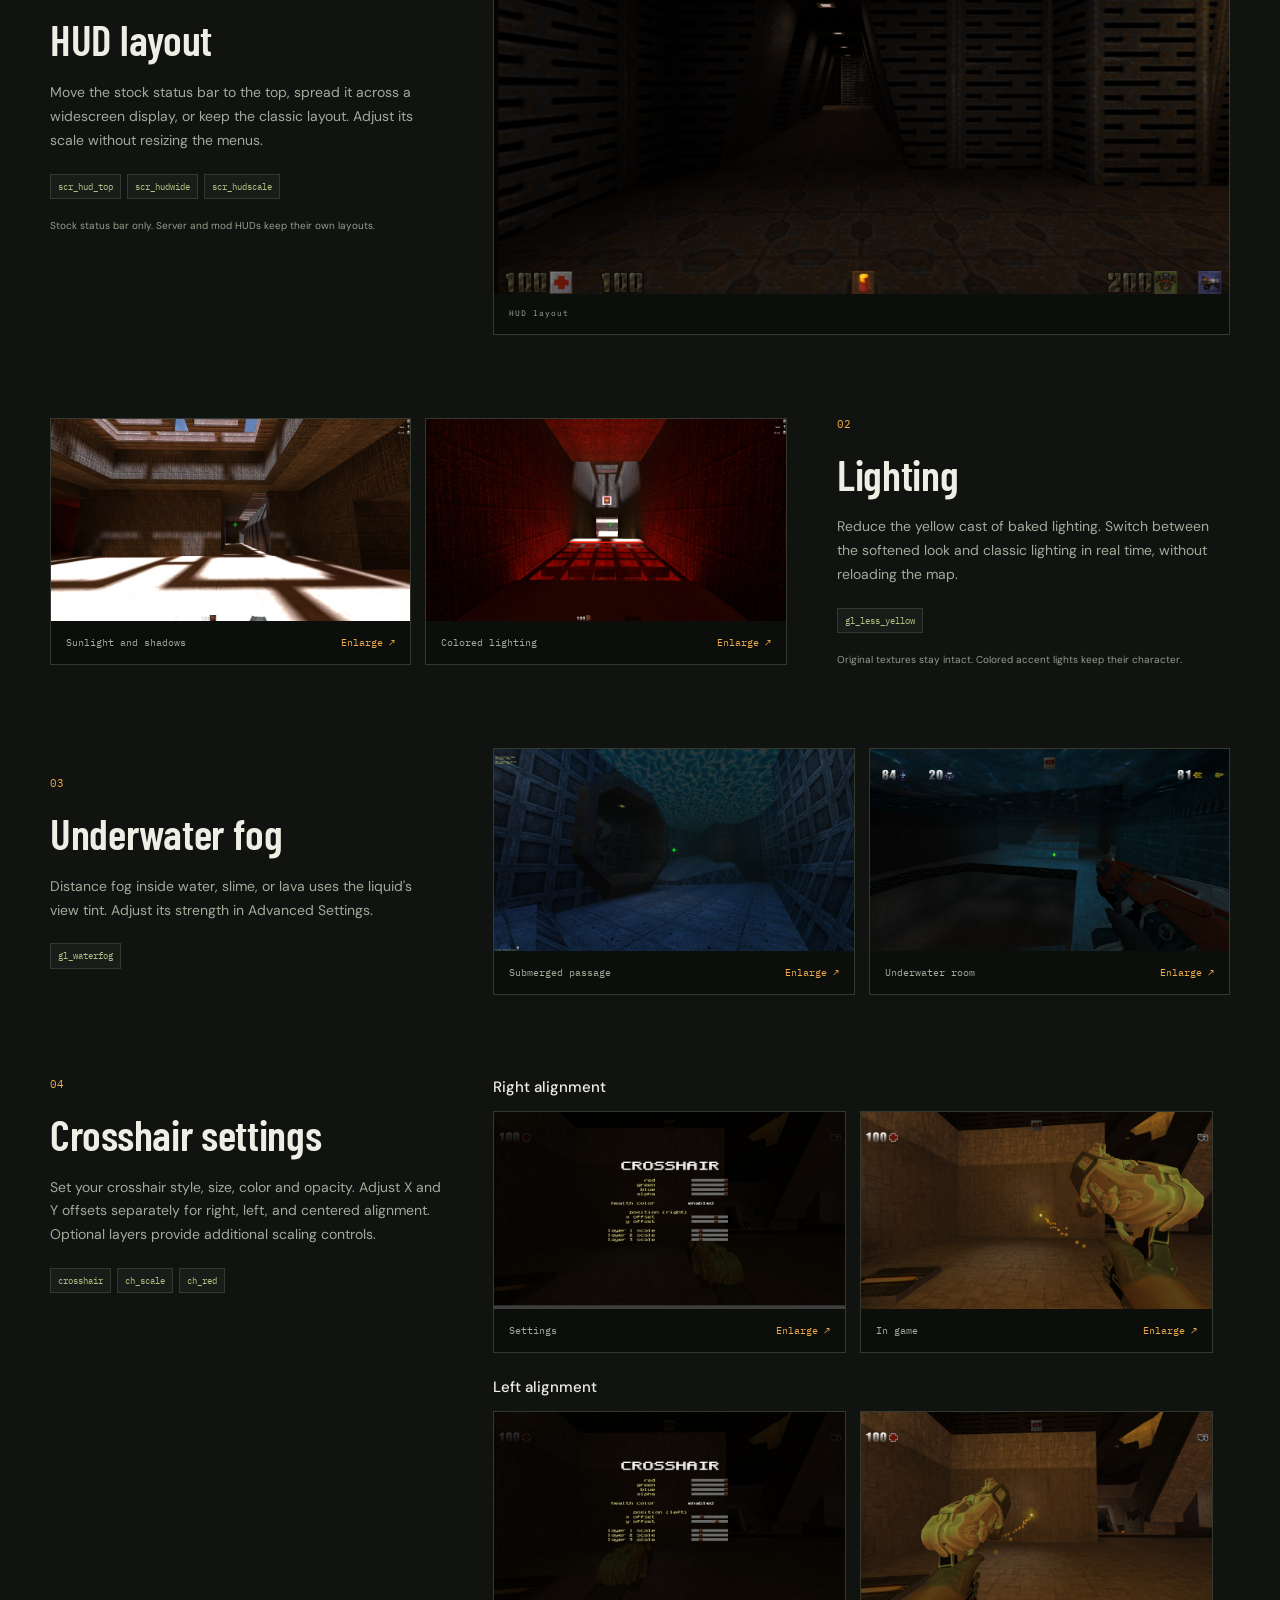
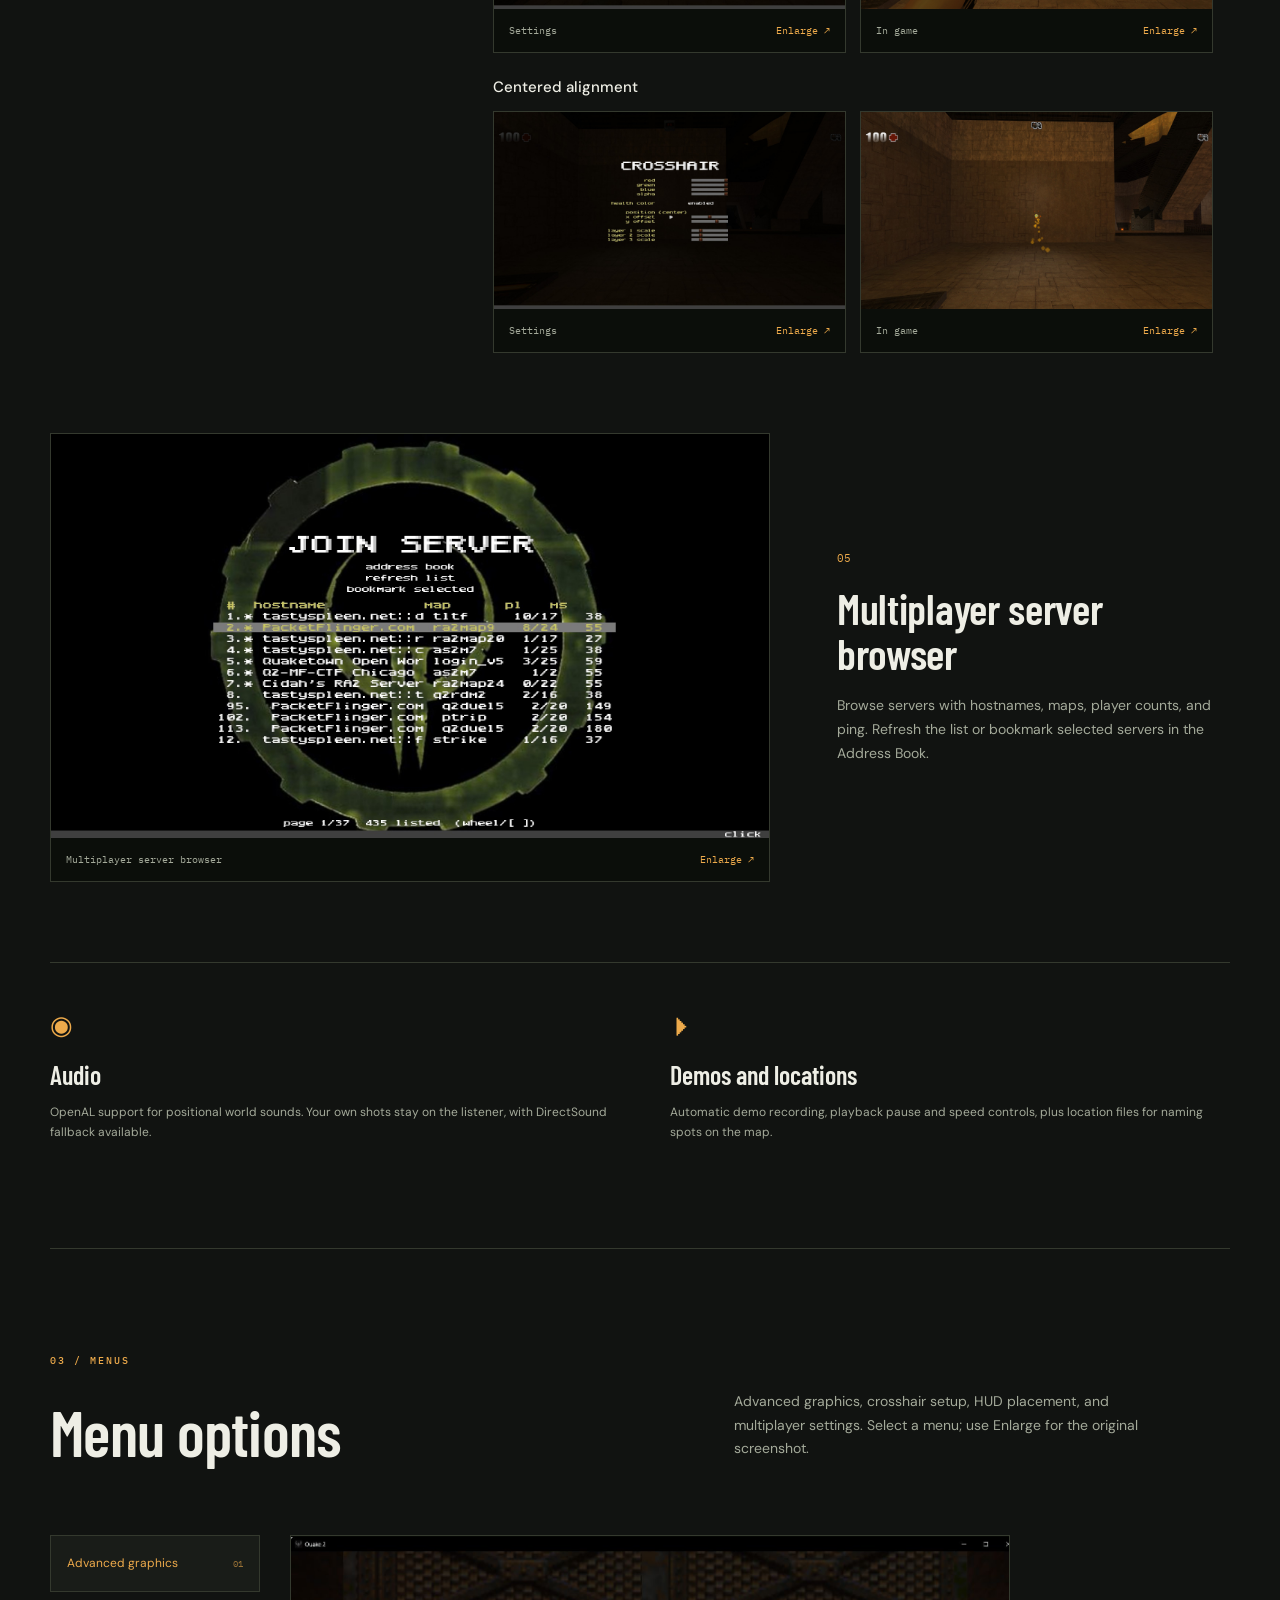
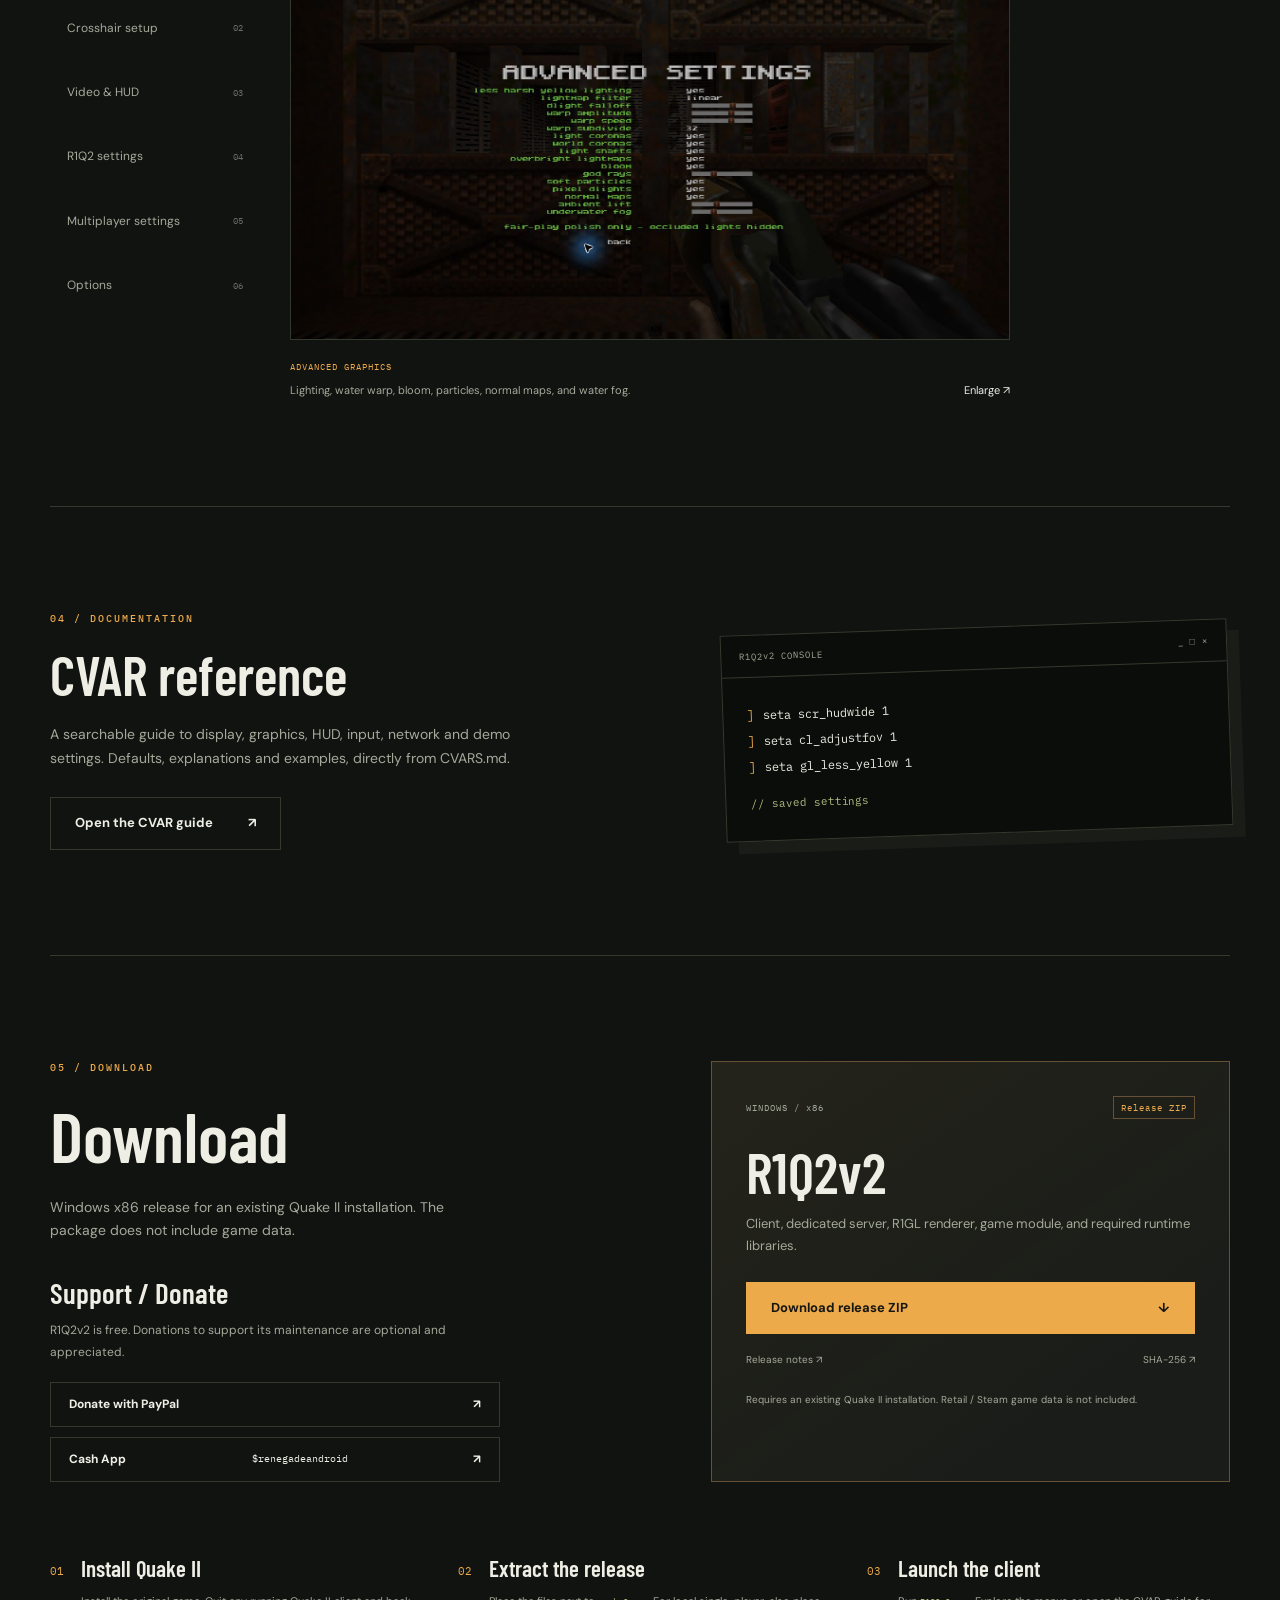
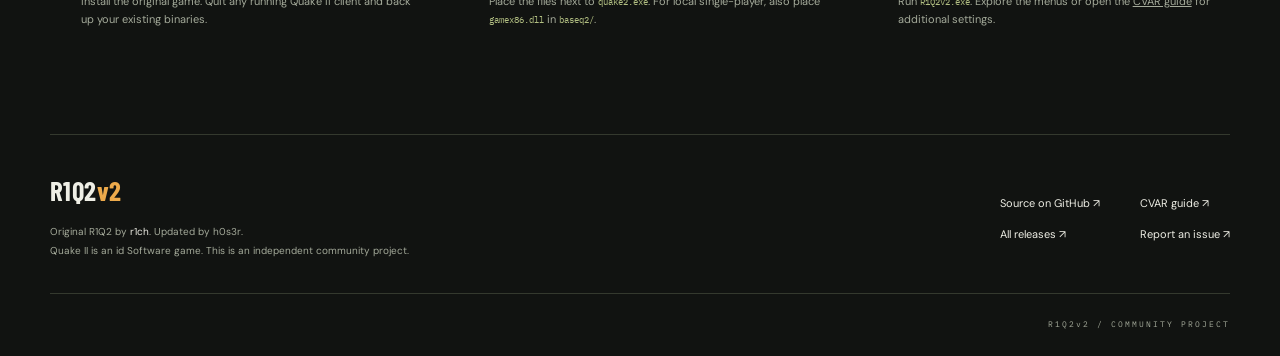
==== commit fc40cc94: "Move support into download section and show stationary dark HUD layouts" ====
--- a/docs/index.html
+++ b/docs/index.html
@@ -12,7 +12,7 @@
   <meta property="og:image" content="https://renegade-android.github.io/R1Q2v2/assets/hero.png">
   <meta property="og:type" content="website">
   <link rel="icon" type="image/svg+xml" href="assets/mark.svg">
-  <link rel="stylesheet" href="assets/site.css?v=crosshair-pairs">
+  <link rel="stylesheet" href="assets/site.css?v=download-support">
   <script src="assets/site.js?v=barrel-loop" defer></script>
 </head>
 <body>
@@ -36,10 +36,10 @@
     </section>
     <div class="spec-strip" aria-label="Client highlights"><span><b>R1GL</b> renderer</span><span><b>Hor+</b> widescreen FOV</span><span><b>OpenAL</b> audio support</span><span><b>PAK + PKZ</b> asset support</span></div>
     <section class="section features" id="features" aria-labelledby="features-title">
-      <div class="section-heading"><p class="eyebrow">02 / FEATURES</p><h2 id="features-title">Client features</h2><p>Display, HUD, crosshair, audio, server browsing, and demo options. The HUD GIF uses the original Quake II textures and weapons.</p></div>
-      <article class="feature-row">
+      <div class="section-heading"><p class="eyebrow">02 / FEATURES</p><h2 id="features-title">Client features</h2><p>Display, HUD, crosshair, audio, server browsing, and demo options. The HUD GIF uses the original Quake II textures.</p></div>
+      <article class="feature-row" id="hud-layout">
         <div class="feature-copy"><span class="feature-number">01</span><h3>HUD layout</h3><p>Move the stock status bar to the top, spread it across a widescreen display, or keep the classic layout. Adjust its scale without resizing the menus.</p><div class="tags"><a href="cvars.html?q=scr_hud_top">scr_hud_top</a><a href="cvars.html?q=scr_hudwide">scr_hudwide</a><a href="cvars.html?q=scr_hudscale">scr_hudscale</a></div><small>Stock status bar only. Server and mod HUDs keep their own layouts.</small></div>
-        <figure class="demo" data-demo><img src="assets/hud.gif?v=barrel-loop" alt="Stock HUD visible while shooting barrels and their explosions" width="1920" height="1080" loading="lazy"><figcaption><span>HUD / BARREL SHOT</span></figcaption></figure>
+        <figure class="demo" data-demo><img src="assets/hud.gif?v=dark-layout" alt="Stock HUD switching between bottom widescreen, top widescreen, and classic centered layouts in a stationary dark room" width="1920" height="1080" loading="lazy"><figcaption><span>HUD layout</span></figcaption></figure>
       </article>
       <article class="feature-row reverse">
         <div class="feature-copy"><span class="feature-number">02</span><h3>Lighting</h3><p>Reduce the yellow cast of baked lighting. Switch between the softened look and classic lighting in real time, without reloading the map.</p><div class="tags"><a href="cvars.html?q=gl_less_yellow">gl_less_yellow</a></div><small>Original textures stay intact. Colored accent lights keep their character.</small></div>
@@ -86,8 +86,7 @@
       </div>
     </section>
     <section class="section guide-callout"><div><p class="eyebrow">04 / DOCUMENTATION</p><h2>CVAR reference</h2><p>A searchable guide to display, graphics, HUD, input, network and demo settings. Defaults, explanations and examples, directly from CVARS.md.</p><a class="button button-outline" href="cvars.html">Open the CVAR guide <span aria-hidden="true">↗</span></a></div><div class="console-card" aria-label="Example console settings"><div class="console-top"><span>R1Q2v2 CONSOLE</span><span>_ □ ×</span></div><p><span>] </span><code>seta scr_hudwide 1</code></p><p><span>] </span><code>seta cl_adjustfov 1</code></p><p><span>] </span><code>seta gl_less_yellow 1</code></p><p class="console-comment">// saved settings</p></div></section>
-    <section class="section download-section" id="download" aria-labelledby="download-title"><div class="download-heading"><p class="eyebrow">05 / DOWNLOAD</p><h2 id="download-title">Download</h2><p>Windows x86 release for an existing Quake II installation. The package does not include game data.</p></div><div class="download-card"><div class="download-card-top"><span>WINDOWS / x86</span><span class="release-chip">Release ZIP</span></div><h3>R1Q2v2</h3><p>Client, dedicated server, R1GL renderer, game module, and required runtime libraries.</p><a class="button button-primary" data-release-download href="https://github.com/RENEGADE-ANDROiD/R1Q2v2/releases/download/b8065/R1Q2v2-8065-win32.zip">Download release ZIP <span aria-hidden="true">↓</span></a><div class="download-links"><a data-release-notes href="https://github.com/RENEGADE-ANDROiD/R1Q2v2/releases/tag/b8065">Release notes ↗</a><a data-release-checksum href="https://github.com/RENEGADE-ANDROiD/R1Q2v2/releases/download/b8065/R1Q2v2-8065-win32.zip.sha256">SHA-256 ↗</a></div><small>Requires an existing Quake II installation. Retail / Steam game data is not included.</small></div><ol class="install-steps"><li><span>01</span><div><h3>Install Quake II</h3><p>Install the original game. Quit any running Quake II client and back up your existing binaries.</p></div></li><li><span>02</span><div><h3>Extract the release</h3><p>Place the files next to <code>quake2.exe</code>. For local single-player, also place <code>gamex86.dll</code> in <code>baseq2/</code>.</p></div></li><li><span>03</span><div><h3>Launch the client</h3><p>Run <code>R1Q2v2.exe</code>. Explore the menus or open the <a href="cvars.html">CVAR guide</a> for additional settings.</p></div></li></ol></section>
-    <section class="section support-section" id="support" aria-labelledby="support-title"><div><p class="eyebrow">SUPPORT</p><h2 id="support-title">Support / Donate</h2><p>R1Q2v2 is free. Donations to support its maintenance are optional and appreciated.</p></div><div class="support-actions"><a class="button button-outline" href="https://www.paypal.com/cgi-bin/webscr?cmd=_donations&amp;business=shawnjwshackelford%40gmail.com&amp;currency_code=USD" rel="noopener">Donate with PayPal <span aria-hidden="true">↗</span></a><a class="button button-outline" href="https://cash.app/$renegadeandroid" rel="noopener">Cash App <span class="cash-handle">$renegadeandroid</span> <span aria-hidden="true">↗</span></a></div></section>
+    <section class="section download-section" id="download" aria-labelledby="download-title"><div class="download-heading"><p class="eyebrow">05 / DOWNLOAD</p><h2 id="download-title">Download</h2><p>Windows x86 release for an existing Quake II installation. The package does not include game data.</p><div class="download-support" id="support" aria-labelledby="support-title"><div><h3 id="support-title">Support / Donate</h3><p>R1Q2v2 is free. Donations to support its maintenance are optional and appreciated.</p></div><div class="support-actions"><a class="button button-outline" href="https://www.paypal.com/cgi-bin/webscr?cmd=_donations&amp;business=shawnjwshackelford%40gmail.com&amp;currency_code=USD" rel="noopener">Donate with PayPal <span aria-hidden="true">↗</span></a><a class="button button-outline" href="https://cash.app/$renegadeandroid" rel="noopener">Cash App <span class="cash-handle">$renegadeandroid</span> <span aria-hidden="true">↗</span></a></div></div></div><div class="download-card"><div class="download-card-top"><span>WINDOWS / x86</span><span class="release-chip">Release ZIP</span></div><h3>R1Q2v2</h3><p>Client, dedicated server, R1GL renderer, game module, and required runtime libraries.</p><a class="button button-primary" data-release-download href="https://github.com/RENEGADE-ANDROiD/R1Q2v2/releases/download/b8065/R1Q2v2-8065-win32.zip">Download release ZIP <span aria-hidden="true">↓</span></a><div class="download-links"><a data-release-notes href="https://github.com/RENEGADE-ANDROiD/R1Q2v2/releases/tag/b8065">Release notes ↗</a><a data-release-checksum href="https://github.com/RENEGADE-ANDROiD/R1Q2v2/releases/download/b8065/R1Q2v2-8065-win32.zip.sha256">SHA-256 ↗</a></div><small>Requires an existing Quake II installation. Retail / Steam game data is not included.</small></div><ol class="install-steps"><li><span>01</span><div><h3>Install Quake II</h3><p>Install the original game. Quit any running Quake II client and back up your existing binaries.</p></div></li><li><span>02</span><div><h3>Extract the release</h3><p>Place the files next to <code>quake2.exe</code>. For local single-player, also place <code>gamex86.dll</code> in <code>baseq2/</code>.</p></div></li><li><span>03</span><div><h3>Launch the client</h3><p>Run <code>R1Q2v2.exe</code>. Explore the menus or open the <a href="cvars.html">CVAR guide</a> for additional settings.</p></div></li></ol></section>
   </main>
   <footer class="site-footer"><div><a class="brand" href="./">R1Q2<span class="brand-version">v2</span></a><p>Original R1Q2 by <a href="https://www.r1ch.net/stuff/r1q2/">r1ch</a>. Updated by h0s3r.</p><p>Quake II is an id Software game. This is an independent community project.</p></div><nav aria-label="Footer"><a href="https://github.com/RENEGADE-ANDROiD/R1Q2v2">Source on GitHub ↗</a><a href="cvars.html">CVAR guide ↗</a><a href="https://github.com/RENEGADE-ANDROiD/R1Q2v2/releases">All releases ↗</a><a href="https://github.com/RENEGADE-ANDROiD/R1Q2v2/issues">Report an issue ↗</a></nav><span class="footer-signoff">R1Q2v2 / COMMUNITY PROJECT</span></footer>
   <dialog class="lightbox" aria-label="Enlarged screenshot"><button class="lightbox-close" type="button" aria-label="Close screenshot">×</button><img alt=""><p></p></dialog>
--- a/docs/assets/site.css
+++ b/docs/assets/site.css
@@ -1,6 +1,6 @@
 @import url('https://fonts.googleapis.com/css2?family=Barlow+Condensed:wght@500;600;700;800&family=DM+Sans:wght@400;500;600;700&family=IBM+Plex+Mono:wght@400;500&display=swap');
 :root{color-scheme:dark;--bg:#111311;--panel:#191c18;--line:#34392e;--text:#eeeee5;--muted:#a4aa9a;--accent:#edaa4b;--green:#b2bf82;--display:'Barlow Condensed','Arial Narrow',Impact,sans-serif;--body:'DM Sans',Arial,sans-serif;--mono:'IBM Plex Mono',monospace;--content:1240px}
-*{box-sizing:border-box}html{scroll-behavior:smooth;scroll-padding-top:95px}body{margin:0;background:var(--bg);color:var(--text);font-family:var(--body);font-size:15px;line-height:1.7}body:has(dialog[open]){overflow:hidden}a{color:inherit;text-decoration:none}button,input,select{font:inherit}button{cursor:pointer}a:focus-visible,button:focus-visible,input:focus-visible,select:focus-visible{outline:2px solid var(--accent);outline-offset:5px}a:hover{color:var(--accent)}img{max-width:100%;display:block}figure{margin:0}h1,h2,h3,p{margin:0}h1,h2,h3{font-family:var(--display);font-weight:600;line-height:1.04}button{color:inherit}code,.mono{font-family:var(--mono)}code{font-size:.86em;color:var(--green);overflow-wrap:anywhere}[hidden]{display:none!important}.skip-link{position:absolute;top:-80px;left:20px;padding:12px 20px;background:var(--accent);color:var(--bg);z-index:100}.skip-link:focus{top:12px}.site-header{height:84px;display:flex;align-items:center;justify-content:space-between;max-width:var(--content);margin:auto;border-bottom:1px solid var(--line);gap:25px}.brand{display:flex;align-items:center;gap:11px;font-family:var(--display);font-size:31px;font-weight:700;letter-spacing:.4px;line-height:1}.brand-version{color:var(--accent)}.site-header nav{display:flex;align-items:center;gap:34px;font-size:13px;font-weight:600}.site-header nav span{margin-left:8px;color:var(--accent)}.nav-download{border-left:1px solid var(--line);padding-left:32px}.hero{max-width:var(--content);margin:auto;padding-top:84px;position:relative;isolation:isolate}.hero-grid{position:absolute;inset:0 0 auto 50%;height:490px;background:linear-gradient(90deg,var(--bg),transparent),linear-gradient(var(--line) 1px,transparent 1px),linear-gradient(90deg,var(--line) 1px,transparent 1px);background-size:100% 100%,54px 54px,54px 54px;opacity:.22;z-index:-1}.eyebrow{font-family:var(--mono);font-size:10px;font-weight:500;letter-spacing:2px;color:var(--accent);line-height:1.4;display:flex;align-items:center;gap:12px}.status-dot,.live-label i{display:inline-block;width:6px;height:6px;background:var(--green);border-radius:50%}.hero h1{font-size:clamp(70px,7.2vw,102px);margin:24px 0;letter-spacing:-1.5px}.hero h1 span,.section-heading h2 span,.download-heading h2 span,.support-section h2 span{color:var(--muted)}.hero-description{color:var(--muted);font-size:16px;line-height:1.8;max-width:620px}.hero-description strong{color:var(--text);font-weight:500}.hero-actions{display:flex;align-items:center;gap:32px;margin-top:30px}.button{display:inline-flex;align-items:center;justify-content:space-between;gap:35px;padding:15px 24px;font-size:13px;font-weight:700;line-height:1.6;transition:background .2s,color .2s,transform .2s;border:1px solid transparent}.button:hover{transform:translateY(-2px)}.button-primary{background:var(--accent);color:#151611}.button-primary:hover{background:#ffc574;color:#151611}.button-outline{border-color:var(--line);background:transparent}.button-outline:hover{border-color:var(--accent);background:#edaa4b0b}.text-link{font-size:13px;font-weight:500}.text-link span{color:var(--accent);margin-left:12px}.hero-meta{display:flex;gap:22px;margin-top:19px;font-family:var(--mono);font-size:9px;letter-spacing:.15px;color:var(--muted);flex-wrap:wrap}.hero-meta span+span:before{content:'·';margin-right:22px;color:var(--accent)}.hero-image{display:block;margin-top:54px;border:1px solid #555743;position:relative;overflow:hidden;background:var(--panel)}.hero-image img{width:100%;height:475px;object-fit:cover;object-position:50% 52%}.image-overlay{position:absolute;inset:0;display:flex;flex-direction:column;justify-content:space-between;padding:22px;background:linear-gradient(transparent 60%,#070a06b3);pointer-events:none}.live-label{align-self:flex-start;display:flex;align-items:center;gap:9px;padding:8px 11px;background:#10150dde;border:1px solid #c2c89a38;font-family:var(--mono);font-size:9px;letter-spacing:1px}.image-note{display:flex;justify-content:space-between;color:#fff;font-family:var(--mono);font-size:11px;text-shadow:0 1px 4px #000}.hero-bottom{display:flex;justify-content:space-between;padding:19px 0;color:var(--muted);font-family:var(--mono);font-size:9px;letter-spacing:1px}.spec-strip{max-width:var(--content);margin:24px auto 0;padding:22px 0;display:flex;justify-content:space-between;border-top:1px solid var(--line);border-bottom:1px solid var(--line);font-family:var(--mono);font-size:11px;color:var(--muted);gap:18px}.spec-strip b{font-weight:500;color:var(--text);margin-right:5px}.section{max-width:var(--content);margin:auto;padding:105px 0;border-bottom:1px solid var(--line)}.section-heading{display:grid;grid-template-columns:1.25fr 1fr;column-gap:120px;align-items:end;margin-bottom:70px}.section-heading .eyebrow{grid-column:1/-1;margin-bottom:22px}.section-heading h2{font-size:64px;letter-spacing:-.7px}.section-heading>p:last-child{font-size:14px;color:var(--muted);max-width:420px;padding-bottom:4px}.feature-row{display:grid;grid-template-columns:.8fr 1.5fr;gap:85px;align-items:center;margin:0 0 80px}.feature-row.reverse{grid-template-columns:1.5fr .8fr}.feature-row.reverse .feature-copy{order:2}.feature-number{display:block;color:var(--accent);font-family:var(--mono);font-size:11px;margin-bottom:18px}.feature-copy h3{font-size:43px;margin-bottom:19px;letter-spacing:-.3px}.feature-copy p{font-size:14px;color:var(--muted)}.feature-copy small{display:block;font-size:10px;line-height:1.7;color:#969d8a;margin-top:18px}.tags{display:flex;flex-wrap:wrap;gap:6px;margin-top:21px}.tags a{font-family:var(--mono);font-size:9px;color:var(--green);padding:4px 7px;border:1px solid var(--line);background:var(--panel)}.tags a:hover{border-color:var(--accent);color:var(--accent)}.demo{border:1px solid var(--line);background:#0b0e0a;overflow:hidden}.demo>img{width:100%;height:auto;aspect-ratio:16/9;object-fit:cover}.demo figcaption{display:flex;align-items:center;justify-content:space-between;gap:15px;padding:13px 15px;font-family:var(--mono);font-size:8px;letter-spacing:1px;color:var(--muted)}.more-features{display:grid;grid-template-columns:repeat(2,1fr);gap:60px;border-top:1px solid var(--line);padding-top:40px}.small-icon{font-size:26px;color:var(--accent)}.more-features h3{font-size:26px;margin:14px 0}.more-features p{font-size:12px;color:var(--muted)}.menu-showcase{display:grid;grid-template-columns:210px minmax(0,720px);gap:30px;align-items:start}.menu-tabs{display:flex;flex-direction:column;gap:8px}.menu-tabs button{display:flex;justify-content:space-between;gap:15px;align-items:center;background:none;border:1px solid transparent;padding:17px 16px;text-align:left;color:var(--muted);font-size:12px}.menu-tabs button span{font-family:var(--mono);font-size:9px;opacity:.6}.menu-tabs button[aria-selected=true]{background:var(--panel);border-color:var(--line);color:var(--accent)}.menu-tabs button:hover{color:var(--text)}.menu-panels{min-width:0}.menu-panels img{width:100%;height:auto;border:1px solid var(--line);aspect-ratio:16/9;object-fit:contain;background:#050704}.menu-panels figcaption{padding-top:19px;font-size:11px;color:var(--muted);line-height:1.8;display:flex;flex-wrap:wrap;gap:6px 16px;align-items:center}.menu-panels figcaption>span{font-family:var(--mono);font-size:9px;letter-spacing:1px;color:var(--accent);flex-basis:100%}.menu-panels figcaption>a{margin-left:auto;color:var(--text)}.guide-callout{display:grid;grid-template-columns:1.2fr 1fr;align-items:center;gap:100px}.guide-callout h2{font-size:55px;margin:20px 0}.guide-callout p:not(.eyebrow){color:var(--muted);font-size:14px;max-width:480px}.guide-callout .button{margin-top:26px}.console-card{border:1px solid var(--line);background:#0a0d09;transform:rotate(-2deg);box-shadow:12px 12px 0 #191c17}.console-top{display:flex;justify-content:space-between;padding:13px 18px;border-bottom:1px solid var(--line);color:var(--muted);font-family:var(--mono);font-size:9px;letter-spacing:1px}.console-card p{padding:0 24px;font-family:var(--mono);font-size:13px!important;line-height:2}.console-card p:first-of-type{padding-top:25px}.console-card p>span{color:var(--accent)}.console-card p>code{color:var(--text);font-size:12px}.console-card p.console-comment{padding-bottom:26px;padding-top:12px;color:var(--green);font-size:11px!important}.download-section{display:grid;grid-template-columns:1.15fr 1fr;gap:65px}.download-heading h2{font-size:70px;margin:24px 0}.download-heading p:last-child{max-width:400px;color:var(--muted);font-size:14px}.download-card{border:1px solid #665134;background:linear-gradient(145deg,#edaa4b0d,#191c1800 80%),var(--panel);padding:34px}.download-card-top{display:flex;align-items:center;justify-content:space-between;gap:15px;font-family:var(--mono);font-size:9px;letter-spacing:1px;color:var(--muted)}.release-chip{border:1px solid #665134;padding:3px 7px;color:var(--accent)}.download-card h3{font-size:57px;margin:23px 0 12px}.download-card>p{font-size:13px;color:var(--muted);margin-bottom:24px}.download-card .button{width:100%}.download-links{display:flex;justify-content:space-between;gap:15px;margin-top:17px;font-size:10px;color:var(--muted)}.download-card small{display:block;margin-top:23px;font-size:10px;color:var(--muted);line-height:1.8}.install-steps{grid-column:1/-1;display:grid;grid-template-columns:repeat(3,1fr);gap:45px;list-style:none;margin:0;padding:10px 0 0}.install-steps li{display:flex;gap:17px;align-items:flex-start}.install-steps li>span{font-family:var(--mono);font-size:11px;color:var(--accent);padding-top:5px}.install-steps h3{font-size:23px;margin-bottom:11px}.install-steps p{font-size:11px;color:var(--muted)}.install-steps p a{text-decoration:underline}.support-section{display:flex;justify-content:space-between;align-items:center;gap:80px}.support-section h2{font-size:48px;margin:21px 0}.support-section p:last-child{color:var(--muted);font-size:13px;max-width:450px}.support-actions{display:flex;flex-direction:column;gap:14px;min-width:350px}.cash-handle{font-family:var(--mono);font-size:10px;font-weight:400}.site-footer{max-width:var(--content);margin:auto;padding:42px 0 24px;display:flex;flex-wrap:wrap;justify-content:space-between;gap:25px 80px}.site-footer .brand{font-size:27px;margin-bottom:18px;display:block}.site-footer p{font-size:10px;color:var(--muted);line-height:1.9}.site-footer p a{color:var(--text)}.site-footer nav{display:grid;grid-template-columns:repeat(2,auto);gap:12px 40px;align-content:center;font-size:11px}.footer-signoff{flex-basis:100%;border-top:1px solid var(--line);padding-top:24px;margin-top:8px;text-align:right;font-family:var(--mono);font-size:8px;letter-spacing:2px;color:var(--muted)}.lightbox{background:#0b0e09;color:var(--text);border:1px solid var(--line);padding:36px 14px 12px;max-width:min(95vw,1700px);max-height:95vh;width:max-content}.lightbox::backdrop{background:#050704e8;backdrop-filter:blur(7px)}.lightbox img{max-height:80vh;width:auto;object-fit:contain;margin:auto}.lightbox p{font-size:11px;color:var(--muted);margin-top:9px}.lightbox-close{position:absolute;top:0;right:10px;background:none;border:0;font-size:30px;color:var(--text);line-height:1.2}
+*{box-sizing:border-box}html{scroll-behavior:smooth;scroll-padding-top:95px}body{margin:0;background:var(--bg);color:var(--text);font-family:var(--body);font-size:15px;line-height:1.7}body:has(dialog[open]){overflow:hidden}a{color:inherit;text-decoration:none}button,input,select{font:inherit}button{cursor:pointer}a:focus-visible,button:focus-visible,input:focus-visible,select:focus-visible{outline:2px solid var(--accent);outline-offset:5px}a:hover{color:var(--accent)}img{max-width:100%;display:block}figure{margin:0}h1,h2,h3,p{margin:0}h1,h2,h3{font-family:var(--display);font-weight:600;line-height:1.04}button{color:inherit}code,.mono{font-family:var(--mono)}code{font-size:.86em;color:var(--green);overflow-wrap:anywhere}[hidden]{display:none!important}.skip-link{position:absolute;top:-80px;left:20px;padding:12px 20px;background:var(--accent);color:var(--bg);z-index:100}.skip-link:focus{top:12px}.site-header{height:84px;display:flex;align-items:center;justify-content:space-between;max-width:var(--content);margin:auto;border-bottom:1px solid var(--line);gap:25px}.brand{display:flex;align-items:center;gap:11px;font-family:var(--display);font-size:31px;font-weight:700;letter-spacing:.4px;line-height:1}.brand-version{color:var(--accent)}.site-header nav{display:flex;align-items:center;gap:34px;font-size:13px;font-weight:600}.site-header nav span{margin-left:8px;color:var(--accent)}.nav-download{border-left:1px solid var(--line);padding-left:32px}.hero{max-width:var(--content);margin:auto;padding-top:84px;position:relative;isolation:isolate}.hero-grid{position:absolute;inset:0 0 auto 50%;height:490px;background:linear-gradient(90deg,var(--bg),transparent),linear-gradient(var(--line) 1px,transparent 1px),linear-gradient(90deg,var(--line) 1px,transparent 1px);background-size:100% 100%,54px 54px,54px 54px;opacity:.22;z-index:-1}.eyebrow{font-family:var(--mono);font-size:10px;font-weight:500;letter-spacing:2px;color:var(--accent);line-height:1.4;display:flex;align-items:center;gap:12px}.status-dot,.live-label i{display:inline-block;width:6px;height:6px;background:var(--green);border-radius:50%}.hero h1{font-size:clamp(70px,7.2vw,102px);margin:24px 0;letter-spacing:-1.5px}.hero h1 span,.section-heading h2 span,.download-heading h2 span,.support-section h2 span{color:var(--muted)}.hero-description{color:var(--muted);font-size:16px;line-height:1.8;max-width:620px}.hero-description strong{color:var(--text);font-weight:500}.hero-actions{display:flex;align-items:center;gap:32px;margin-top:30px}.button{display:inline-flex;align-items:center;justify-content:space-between;gap:35px;padding:15px 24px;font-size:13px;font-weight:700;line-height:1.6;transition:background .2s,color .2s,transform .2s;border:1px solid transparent}.button:hover{transform:translateY(-2px)}.button-primary{background:var(--accent);color:#151611}.button-primary:hover{background:#ffc574;color:#151611}.button-outline{border-color:var(--line);background:transparent}.button-outline:hover{border-color:var(--accent);background:#edaa4b0b}.text-link{font-size:13px;font-weight:500}.text-link span{color:var(--accent);margin-left:12px}.hero-meta{display:flex;gap:22px;margin-top:19px;font-family:var(--mono);font-size:9px;letter-spacing:.15px;color:var(--muted);flex-wrap:wrap}.hero-meta span+span:before{content:'·';margin-right:22px;color:var(--accent)}.hero-image{display:block;margin-top:54px;border:1px solid #555743;position:relative;overflow:hidden;background:var(--panel)}.hero-image img{width:100%;height:475px;object-fit:cover;object-position:50% 52%}.image-overlay{position:absolute;inset:0;display:flex;flex-direction:column;justify-content:space-between;padding:22px;background:linear-gradient(transparent 60%,#070a06b3);pointer-events:none}.live-label{align-self:flex-start;display:flex;align-items:center;gap:9px;padding:8px 11px;background:#10150dde;border:1px solid #c2c89a38;font-family:var(--mono);font-size:9px;letter-spacing:1px}.image-note{display:flex;justify-content:space-between;color:#fff;font-family:var(--mono);font-size:11px;text-shadow:0 1px 4px #000}.hero-bottom{display:flex;justify-content:space-between;padding:19px 0;color:var(--muted);font-family:var(--mono);font-size:9px;letter-spacing:1px}.spec-strip{max-width:var(--content);margin:24px auto 0;padding:22px 0;display:flex;justify-content:space-between;border-top:1px solid var(--line);border-bottom:1px solid var(--line);font-family:var(--mono);font-size:11px;color:var(--muted);gap:18px}.spec-strip b{font-weight:500;color:var(--text);margin-right:5px}.section{max-width:var(--content);margin:auto;padding:105px 0;border-bottom:1px solid var(--line)}.section-heading{display:grid;grid-template-columns:1.25fr 1fr;column-gap:120px;align-items:end;margin-bottom:70px}.section-heading .eyebrow{grid-column:1/-1;margin-bottom:22px}.section-heading h2{font-size:64px;letter-spacing:-.7px}.section-heading>p:last-child{font-size:14px;color:var(--muted);max-width:420px;padding-bottom:4px}.feature-row{display:grid;grid-template-columns:.8fr 1.5fr;gap:85px;align-items:center;margin:0 0 80px}.feature-row.reverse{grid-template-columns:1.5fr .8fr}.feature-row.reverse .feature-copy{order:2}.feature-number{display:block;color:var(--accent);font-family:var(--mono);font-size:11px;margin-bottom:18px}.feature-copy h3{font-size:43px;margin-bottom:19px;letter-spacing:-.3px}.feature-copy p{font-size:14px;color:var(--muted)}.feature-copy small{display:block;font-size:10px;line-height:1.7;color:#969d8a;margin-top:18px}.tags{display:flex;flex-wrap:wrap;gap:6px;margin-top:21px}.tags a{font-family:var(--mono);font-size:9px;color:var(--green);padding:4px 7px;border:1px solid var(--line);background:var(--panel)}.tags a:hover{border-color:var(--accent);color:var(--accent)}.demo{border:1px solid var(--line);background:#0b0e0a;overflow:hidden}.demo>img{width:100%;height:auto;aspect-ratio:16/9;object-fit:cover}.demo figcaption{display:flex;align-items:center;justify-content:space-between;gap:15px;padding:13px 15px;font-family:var(--mono);font-size:8px;letter-spacing:1px;color:var(--muted)}.more-features{display:grid;grid-template-columns:repeat(2,1fr);gap:60px;border-top:1px solid var(--line);padding-top:40px}.small-icon{font-size:26px;color:var(--accent)}.more-features h3{font-size:26px;margin:14px 0}.more-features p{font-size:12px;color:var(--muted)}.menu-showcase{display:grid;grid-template-columns:210px minmax(0,720px);gap:30px;align-items:start}.menu-tabs{display:flex;flex-direction:column;gap:8px}.menu-tabs button{display:flex;justify-content:space-between;gap:15px;align-items:center;background:none;border:1px solid transparent;padding:17px 16px;text-align:left;color:var(--muted);font-size:12px}.menu-tabs button span{font-family:var(--mono);font-size:9px;opacity:.6}.menu-tabs button[aria-selected=true]{background:var(--panel);border-color:var(--line);color:var(--accent)}.menu-tabs button:hover{color:var(--text)}.menu-panels{min-width:0}.menu-panels img{width:100%;height:auto;border:1px solid var(--line);aspect-ratio:16/9;object-fit:contain;background:#050704}.menu-panels figcaption{padding-top:19px;font-size:11px;color:var(--muted);line-height:1.8;display:flex;flex-wrap:wrap;gap:6px 16px;align-items:center}.menu-panels figcaption>span{font-family:var(--mono);font-size:9px;letter-spacing:1px;color:var(--accent);flex-basis:100%}.menu-panels figcaption>a{margin-left:auto;color:var(--text)}.guide-callout{display:grid;grid-template-columns:1.2fr 1fr;align-items:center;gap:100px}.guide-callout h2{font-size:55px;margin:20px 0}.guide-callout p:not(.eyebrow){color:var(--muted);font-size:14px;max-width:480px}.guide-callout .button{margin-top:26px}.console-card{border:1px solid var(--line);background:#0a0d09;transform:rotate(-2deg);box-shadow:12px 12px 0 #191c17}.console-top{display:flex;justify-content:space-between;padding:13px 18px;border-bottom:1px solid var(--line);color:var(--muted);font-family:var(--mono);font-size:9px;letter-spacing:1px}.console-card p{padding:0 24px;font-family:var(--mono);font-size:13px!important;line-height:2}.console-card p:first-of-type{padding-top:25px}.console-card p>span{color:var(--accent)}.console-card p>code{color:var(--text);font-size:12px}.console-card p.console-comment{padding-bottom:26px;padding-top:12px;color:var(--green);font-size:11px!important}.download-section{display:grid;grid-template-columns:1.15fr 1fr;gap:65px}.download-heading h2{font-size:70px;margin:24px 0}.download-heading>p:not(.eyebrow){max-width:400px;color:var(--muted);font-size:14px}.download-card{border:1px solid #665134;background:linear-gradient(145deg,#edaa4b0d,#191c1800 80%),var(--panel);padding:34px}.download-card-top{display:flex;align-items:center;justify-content:space-between;gap:15px;font-family:var(--mono);font-size:9px;letter-spacing:1px;color:var(--muted)}.release-chip{border:1px solid #665134;padding:3px 7px;color:var(--accent)}.download-card h3{font-size:57px;margin:23px 0 12px}.download-card>p{font-size:13px;color:var(--muted);margin-bottom:24px}.download-card .button{width:100%}.download-links{display:flex;justify-content:space-between;gap:15px;margin-top:17px;font-size:10px;color:var(--muted)}.download-card small{display:block;margin-top:23px;font-size:10px;color:var(--muted);line-height:1.8}.install-steps{grid-column:1/-1;display:grid;grid-template-columns:repeat(3,1fr);gap:45px;list-style:none;margin:0;padding:10px 0 0}.install-steps li{display:flex;gap:17px;align-items:flex-start}.install-steps li>span{font-family:var(--mono);font-size:11px;color:var(--accent);padding-top:5px}.install-steps h3{font-size:23px;margin-bottom:11px}.install-steps p{font-size:11px;color:var(--muted)}.install-steps p a{text-decoration:underline}.support-section{display:flex;justify-content:space-between;align-items:center;gap:80px}.support-section h2{font-size:48px;margin:21px 0}.support-section p:last-child{color:var(--muted);font-size:13px;max-width:450px}.support-actions{display:flex;flex-direction:column;gap:14px;min-width:350px}.cash-handle{font-family:var(--mono);font-size:10px;font-weight:400}.site-footer{max-width:var(--content);margin:auto;padding:42px 0 24px;display:flex;flex-wrap:wrap;justify-content:space-between;gap:25px 80px}.site-footer .brand{font-size:27px;margin-bottom:18px;display:block}.site-footer p{font-size:10px;color:var(--muted);line-height:1.9}.site-footer p a{color:var(--text)}.site-footer nav{display:grid;grid-template-columns:repeat(2,auto);gap:12px 40px;align-content:center;font-size:11px}.footer-signoff{flex-basis:100%;border-top:1px solid var(--line);padding-top:24px;margin-top:8px;text-align:right;font-family:var(--mono);font-size:8px;letter-spacing:2px;color:var(--muted)}.lightbox{background:#0b0e09;color:var(--text);border:1px solid var(--line);padding:36px 14px 12px;max-width:min(95vw,1700px);max-height:95vh;width:max-content}.lightbox::backdrop{background:#050704e8;backdrop-filter:blur(7px)}.lightbox img{max-height:80vh;width:auto;object-fit:contain;margin:auto}.lightbox p{font-size:11px;color:var(--muted);margin-top:9px}.lightbox-close{position:absolute;top:0;right:10px;background:none;border:0;font-size:30px;color:var(--text);line-height:1.2}
 /* The reference page uses the same visual language, with a readable document layout. */
 .reference-hero{max-width:var(--content);margin:auto;padding:65px 0 44px}.reference-hero h1{font-size:76px;margin:20px 0}.reference-hero>p:not(.eyebrow){color:var(--muted);max-width:650px;font-size:14px}.reference-hero .text-link{display:inline-block;margin-top:20px;color:var(--accent)}.reference-toolbar{max-width:var(--content);margin:0 auto 35px;display:grid;grid-template-columns:1fr 320px;gap:20px;padding:25px;background:var(--panel);border:1px solid var(--line)}.reference-toolbar label{font-family:var(--mono);font-size:9px;color:var(--accent);letter-spacing:1px;display:block;margin-bottom:9px}.reference-toolbar input,.reference-toolbar select{width:100%;background:var(--bg);color:var(--text);border:1px solid var(--line);padding:12px 14px;min-height:48px;font-size:13px}.search-meta{grid-column:1/-1;color:var(--muted);font-size:11px}.reference-layout{max-width:var(--content);margin:auto;display:grid;grid-template-columns:220px 1fr;gap:60px;padding-bottom:70px;border-bottom:1px solid var(--line)}.reference-sidebar{position:sticky;top:30px;align-self:start;font-size:11px;line-height:1.5}.reference-sidebar a{display:block;padding:9px 0;border-bottom:1px solid #34392e77;color:var(--muted)}.reference-sidebar a:hover{color:var(--accent)}.reference-content{min-width:0;color:#c5caba;font-size:13px;line-height:1.85}.reference-content h2{font-size:35px;color:var(--text);margin:38px 0 19px;padding-top:16px;border-top:1px solid var(--line);scroll-margin-top:30px}.reference-content>h2:first-child{margin-top:0}.reference-content h3{font-size:26px;color:var(--text);margin:26px 0 14px}.reference-content p{margin:14px 0}.reference-content ul,.reference-content ol{padding-left:23px}.reference-content a{color:var(--accent);text-decoration:underline;text-underline-offset:3px}.reference-content pre{background:#090c08;border:1px solid var(--line);padding:20px;overflow:auto;max-width:100%;line-height:1.7;color:var(--green)}.reference-content pre code{white-space:pre;color:inherit;font-size:11px;overflow-wrap:normal}.reference-content code{background:#1d2318;padding:2px 4px;white-space:normal}.reference-content pre code{padding:0;background:none}.reference-table-wrap{overflow:auto;border:1px solid var(--line);margin:24px 0}.reference-content table{width:100%;border-collapse:collapse;font-size:12px;text-align:left}.reference-content th{background:#23271f;color:var(--muted);padding:12px 14px;font-family:var(--mono);font-size:9px;letter-spacing:1px;text-transform:uppercase}.reference-content td{padding:14px;border-top:1px solid var(--line);vertical-align:top;line-height:1.8}.reference-content table.cvar-table td:first-child{width:24%;min-width:140px}.reference-content table.cvar-table td:nth-child(2){width:15%;min-width:90px;color:var(--muted);font-family:var(--mono);font-size:10px}.reference-content tr:target{background:#edaa4b12}.reference-content td strong{color:var(--text)}.reference-content .copy-cvar{border:1px solid var(--line);background:none;color:var(--muted);font-size:9px;display:block;padding:3px 8px;margin-top:8px}.reference-content .copy-cvar:hover{color:var(--accent)}.reference-content hr{border:0;border-top:1px solid var(--line);margin:30px 0}.reference-content blockquote{border-left:2px solid var(--accent);margin:20px 0;padding-left:20px}.empty-search{padding:40px 20px;background:var(--panel);color:var(--muted)}.reference-page .support-section{padding-top:70px;padding-bottom:70px}
 @media(min-width:1500px){.hero h1{font-size:112px}.hero-image img{height:530px}}
@@ -16,3 +16,5 @@
 .multiplayer-screenshots{display:grid;grid-template-columns:repeat(2,minmax(0,1fr));gap:16px}.multiplayer-screenshots figcaption{padding-top:12px}.multiplayer-screenshots figcaption>a{margin-left:0}@media(max-width:480px){.multiplayer-screenshots{grid-template-columns:1fr}}
 
 .crosshair-feature{align-items:start}.crosshair-pairs{width:100%;max-width:720px;min-width:0;display:grid;gap:22px}.crosshair-pair h4{margin:0 0 10px;font-size:15px;font-weight:500}.crosshair-pair-images{display:grid;grid-template-columns:repeat(2,minmax(0,1fr));gap:14px}.crosshair-pairs img{width:100%;height:auto;aspect-ratio:16/9;object-fit:contain}.crosshair-pairs figcaption{letter-spacing:0;font-size:10px;flex-wrap:wrap;gap:6px}.crosshair-pairs figcaption a{color:var(--accent);margin-left:auto}@media(max-width:480px){.crosshair-pair-images{grid-template-columns:1fr}}
+
+.download-support{margin-top:35px;max-width:450px}.download-support h3{font-size:29px;margin:0 0 12px}.download-support p{color:var(--muted);font-size:12px;line-height:1.8}.download-support .support-actions{min-width:0;margin-top:18px;gap:10px}.download-support .button{padding:12px 18px;font-size:12px}
